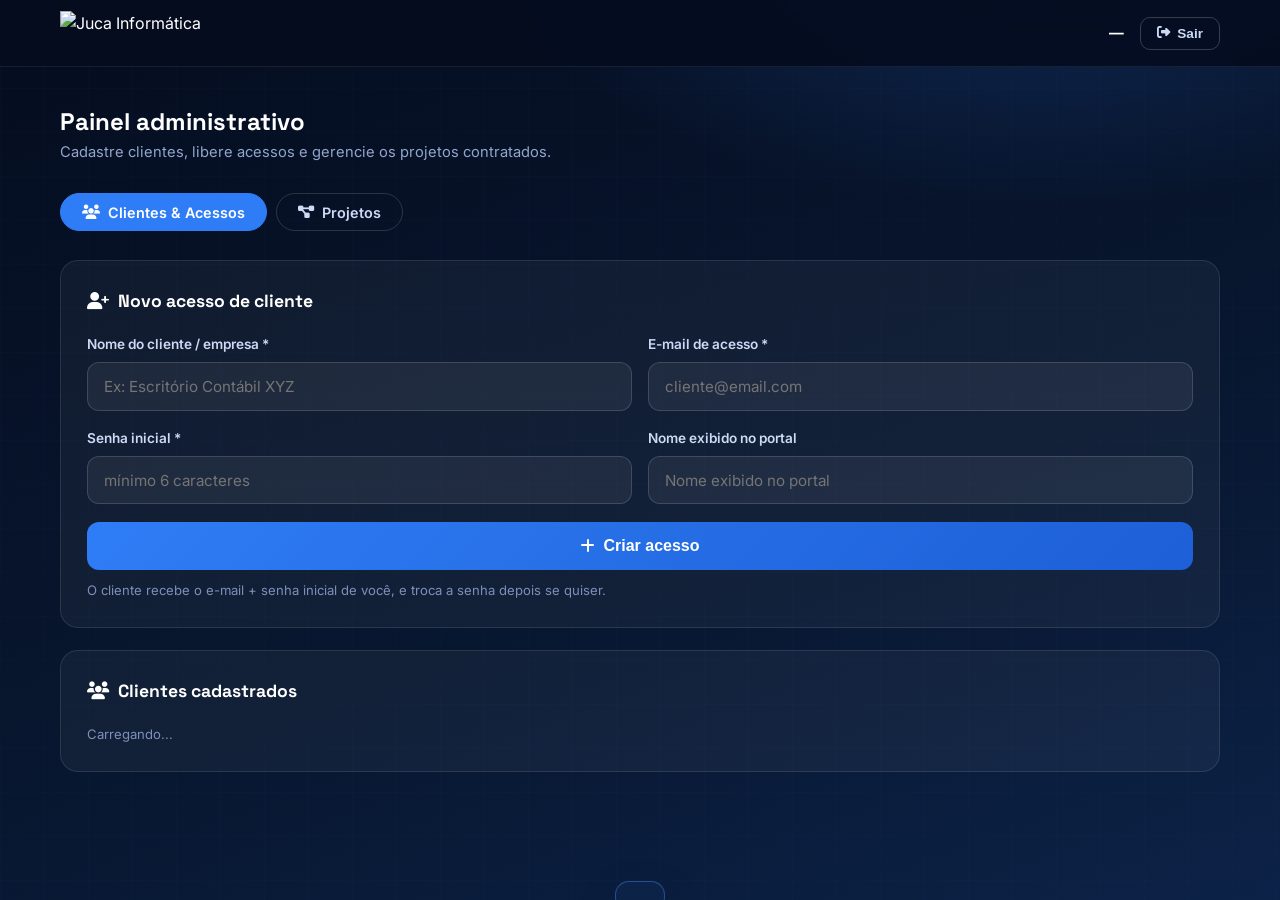
==== admin.html @ a5a1d2b2 "Painel admin: criar acessos de clientes e gerenciar projetos" ====
<!DOCTYPE html>
<html lang="pt-br">
<head>
    <meta charset="UTF-8">
    <meta name="viewport" content="width=device-width, initial-scale=1.0">
    <link rel="icon" href="https://klpbqpcwdhuegcmoqspj.supabase.co/storage/v1/object/public/site/img/logo.png" type="image/png">
    <title>Painel Admin — Juca Informática</title>
    <link rel="stylesheet" href="style.css">
    <link rel="stylesheet" href="https://cdnjs.cloudflare.com/ajax/libs/font-awesome/6.5.1/css/all.min.css">
    <link rel="preconnect" href="https://fonts.googleapis.com">
    <link rel="preconnect" href="https://fonts.gstatic.com" crossorigin>
    <link rel="stylesheet" href="https://fonts.googleapis.com/css2?family=Inter:wght@400;500;600;700;800&family=Space+Grotesk:wght@500;600;700&display=swap">
</head>
<body class="auth-body">
    <header class="appbar">
        <div class="appbar-inner">
            <a href="index.html"><img src="https://klpbqpcwdhuegcmoqspj.supabase.co/storage/v1/object/public/site/img/logo-header.png" alt="Juca Informática"></a>
            <div class="appbar-user">
                <div class="who"><strong id="whoName">—</strong><span id="whoEmail"></span></div>
                <button class="btn-exit" id="btnLogout"><i class="fas fa-right-from-bracket"></i> Sair</button>
            </div>
        </div>
    </header>

    <main class="panel">
        <div class="panel-title">
            <div>
                <h1>Painel administrativo</h1>
                <p>Cadastre clientes, libere acessos e gerencie os projetos contratados.</p>
            </div>
        </div>

        <div class="admin-tabs">
            <button class="admin-tab active" data-pane="paneClientes"><i class="fas fa-users"></i> Clientes & Acessos</button>
            <button class="admin-tab" data-pane="paneProjetos"><i class="fas fa-diagram-project"></i> Projetos</button>
        </div>

        <!-- ABA CLIENTES -->
        <div class="admin-pane active" id="paneClientes">
            <div class="panel-card">
                <h2><i class="fas fa-user-plus"></i> Novo acesso de cliente</h2>
                <form id="formCliente">
                    <div class="form-row">
                        <div class="auth-field">
                            <label for="cNome">Nome do cliente / empresa *</label>
                            <input type="text" id="cNome" placeholder="Ex: Escritório Contábil XYZ" required>
                        </div>
                        <div class="auth-field">
                            <label for="cEmail">E-mail de acesso *</label>
                            <input type="email" id="cEmail" placeholder="cliente@email.com" required>
                        </div>
                    </div>
                    <div class="form-row">
                        <div class="auth-field">
                            <label for="cSenha">Senha inicial *</label>
                            <input type="text" id="cSenha" placeholder="mínimo 6 caracteres" minlength="6" required>
                        </div>
                        <div class="auth-field">
                            <label for="cEmpresa">Nome exibido no portal</label>
                            <input type="text" id="cEmpresa" placeholder="Nome exibido no portal">
                        </div>
                    </div>
                    <button type="submit" class="auth-btn" id="btnCriar"><i class="fas fa-plus"></i> Criar acesso</button>
                    <p class="hint">O cliente recebe o e-mail + senha inicial de você, e troca a senha depois se quiser.</p>
                </form>
            </div>

            <div class="panel-card">
                <h2><i class="fas fa-users"></i> Clientes cadastrados</h2>
                <div id="listaClientes"><p class="hint">Carregando...</p></div>
            </div>
        </div>

        <!-- ABA PROJETOS -->
        <div class="admin-pane" id="paneProjetos">
            <div class="panel-card">
                <h2><i class="fas fa-diagram-project"></i> Projetos contratados</h2>
                <p class="hint" style="margin-bottom:1rem;">Selecione um cliente para ver e gerenciar os projetos dele.</p>
                <div id="listaProjetos"><p class="hint">Selecione um cliente na aba "Clientes & Acessos" primeiro.</p></div>
            </div>

            <div class="panel-card" id="novoProjCard" style="display:none;">
                <h2><i class="fas fa-plus"></i> Novo projeto para <span id="npCliente"></span></h2>
                <form id="formProjeto">
                    <div class="auth-field">
                        <label for="pTitulo">Título do projeto *</label>
                        <input type="text" id="pTitulo" placeholder="Ex: Cabeamento estruturado — sala comercial" required>
                    </div>
                    <div class="auth-field">
                        <label for="pDesc">Descrição</label>
                        <textarea id="pDesc" rows="2" placeholder="O que foi contratado"></textarea>
                    </div>
                    <div class="form-row">
                        <div class="auth-field">
                            <label for="pStatus">Status</label>
                            <select id="pStatus">
                                <option value="orcamento">Orçamento</option>
                                <option value="em_andamento" selected>Em andamento</option>
                                <option value="concluido">Concluído</option>
                                <option value="pausado">Pausado</option>
                            </select>
                        </div>
                        <div class="auth-field">
                            <label for="pProgresso">Progresso (%)</label>
                            <input type="number" id="pProgresso" min="0" max="100" value="0">
                        </div>
                    </div>
                    <div class="form-row">
                        <div class="auth-field">
                            <label for="pInicio">Data de início</label>
                            <input type="date" id="pInicio">
                        </div>
                        <div class="auth-field">
                            <label for="pFim">Previsão de término</label>
                            <input type="date" id="pFim">
                        </div>
                    </div>
                    <div class="auth-field">
                        <label for="pObs">Observações (visíveis ao cliente)</label>
                        <textarea id="pObs" rows="2" placeholder="Ex: Aguardando chegada de peças, previsão 5 dias"></textarea>
                    </div>
                    <button type="submit" class="auth-btn"><i class="fas fa-plus"></i> Criar projeto</button>
                </form>
            </div>
        </div>
    </main>

    <div class="toast" id="toast"></div>

    <script src="https://cdn.jsdelivr.net/npm/@supabase/supabase-js@2/dist/umd/supabase.js"></script>
    <script>
        const SUPABASE_URL = 'https://klpbqpcwdhuegcmoqspj.supabase.co';
        const SUPABASE_KEY = 'sb_publishable_bPZBZOZQs01sI9yR85lfkg_9wVK41xi';
        const sb = supabase.createClient(SUPABASE_URL, SUPABASE_KEY);

        const STATUS = {
            orcamento:    'Orçamento',
            em_andamento: 'Em andamento',
            concluido:    'Concluído',
            pausado:      'Pausado'
        };

        let clienteSel = null;

        function esc(s) {
            return String(s).replace(/[&<>"']/g, c => ({'&':'&amp;','<':'&lt;','>':'&gt;','"':'&quot;',"'":'&#39;'}[c]));
        }
        function fmtDate(iso) {
            if (!iso) return '—';
            return new Date(iso + (iso.length === 10 ? 'T12:00:00' : '')).toLocaleDateString('pt-BR');
        }
        function toast(text, err) {
            const t = document.getElementById('toast');
            t.textContent = text;
            t.className = 'toast show' + (err ? ' err' : '');
            setTimeout(() => t.classList.remove('show'), 3500);
        }

        // tabs
        document.querySelectorAll('.admin-tab').forEach(tab => {
            tab.addEventListener('click', () => {
                document.querySelectorAll('.admin-tab').forEach(t => t.classList.remove('active'));
                document.querySelectorAll('.admin-pane').forEach(p => p.classList.remove('active'));
                tab.classList.add('active');
                document.getElementById(tab.dataset.pane).classList.add('active');
            });
        });

        (async () => {
            const { data: { session } } = await sb.auth.getSession();
            if (!session) { window.location.href = 'login.html'; return; }
            const user = session.user;

            const { data: prof } = await sb.from('admin_profiles').select('role').eq('id', user.id).maybeSingle();
            if (prof?.role !== 'admin') { window.location.href = 'portal.html'; return; }

            document.getElementById('whoName').textContent = user.user_metadata?.full_name || 'Admin';
            document.getElementById('whoEmail').textContent = user.email;
            document.getElementById('btnLogout').addEventListener('click', async () => {
                await sb.auth.signOut();
                window.location.href = 'login.html';
            });

            await carregarClientes();
        })();

        async function carregarClientes() {
            const { data: users, error } = await sb.rpc('list_client_users');
            const box = document.getElementById('listaClientes');
            if (error) {
                box.innerHTML = `<p class="hint">Erro: ${esc(error.message)}</p>`;
                return;
            }
            if (!users || users.length === 0) {
                box.innerHTML = '<p class="hint">Nenhum cliente cadastrado ainda.</p>';
                return;
            }
            box.innerHTML = users.map(u => {
                const nome = esc(u.raw_user_meta_data?.full_name || u.email.split('@')[0]).replace(/'/g, "\\'");
                return `
                <div class="client-row">
                    <div class="cinfo">
                        <strong>${esc(u.raw_user_meta_data?.full_name || u.email.split('@')[0])}</strong>
                        <span>${esc(u.email)}</span>
                    </div>
                    <div class="cacoes">
                        <button class="btn-mini ${clienteSel === u.id ? 'sel' : ''}" onclick="selecionarCliente('${u.id}', '${nome}')">
                            <i class="fas fa-diagram-project"></i> Projetos
                        </button>
                    </div>
                </div>`;
            }).join('');
        }

        window.selecionarCliente = async (id, nome) => {
            clienteSel = id;
            document.getElementById('novoProjCard').style.display = 'block';
            document.getElementById('npCliente').textContent = nome;
            document.querySelector('.admin-tab[data-pane="paneProjetos"]').click();
            await carregarProjetos();
            document.querySelectorAll('.client-row .btn-mini').forEach(b => {
                b.classList.toggle('sel', b.getAttribute('onclick').includes(`'${id}'`));
            });
        };

        async function carregarProjetos() {
            if (!clienteSel) return;
            const { data: projetos, error } = await sb.from('client_projects')
                .select('*').eq('client_user_id', clienteSel).order('created_at', { ascending: false });
            const box = document.getElementById('listaProjetos');
            if (error) { box.innerHTML = `<p class="hint">Erro: ${esc(error.message)}</p>`; return; }
            if (!projetos || projetos.length === 0) {
                box.innerHTML = '<p class="hint">Este cliente ainda não tem projetos.</p>';
                return;
            }
            box.innerHTML = projetos.map(p => `
                <div class="proj-admin-row">
                    <div class="pinfo">
                        <strong>${esc(p.titulo)}</strong>
                        <span>${STATUS[p.status] || p.status} · ${p.progresso || 0}% · início ${fmtDate(p.data_inicio)}</span>
                    </div>
                    <div class="pacoes">
                        <select onchange="mudarStatus('${p.id}', this.value)">
                            ${Object.entries(STATUS).map(([v, l]) => `<option value="${v}" ${p.status === v ? 'selected' : ''}>${l}</option>`).join('')}
                        </select>
                        <input type="range" class="prog" min="0" max="100" value="${p.progresso || 0}" onchange="mudarProgresso('${p.id}', this.value)" title="Progresso">
                        <button class="btn-mini" onclick="excluirProjeto('${p.id}')" title="Excluir"><i class="fas fa-trash"></i></button>
                    </div>
                </div>`).join('');
        }

        document.getElementById('formCliente').addEventListener('submit', async (e) => {
            e.preventDefault();
            const btn = document.getElementById('btnCriar');
            btn.disabled = true;
            const nome = document.getElementById('cNome').value.trim();
            const email = document.getElementById('cEmail').value.trim().toLowerCase();
            const senha = document.getElementById('cSenha').value;
            const empresa = document.getElementById('cEmpresa').value.trim() || nome;

            // cria o acesso via função segura no banco (só admins podem)
            const { data, error } = await sb.rpc('create_client_user', {
                p_email: email, p_password: senha, p_name: empresa
            });
            btn.disabled = false;
            if (error) {
                toast('Erro ao criar acesso: ' + error.message, true);
                return;
            }
            toast('Acesso criado! Passe ao cliente o e-mail e a senha inicial.');
            e.target.reset();
            await carregarClientes();
        });

        document.getElementById('formProjeto').addEventListener('submit', async (e) => {
            e.preventDefault();
            if (!clienteSel) { toast('Selecione um cliente primeiro.', true); return; }
            const payload = {
                client_user_id: clienteSel,
                titulo: document.getElementById('pTitulo').value.trim(),
                descricao: document.getElementById('pDesc').value.trim() || null,
                status: document.getElementById('pStatus').value,
                progresso: parseInt(document.getElementById('pProgresso').value) || 0,
                data_inicio: document.getElementById('pInicio').value || null,
                data_fim: document.getElementById('pFim').value || null,
                observacoes: document.getElementById('pObs').value.trim() || null
            };
            const { error } = await sb.from('client_projects').insert(payload);
            if (error) { toast('Erro: ' + error.message, true); return; }
            toast('Projeto criado!');
            e.target.reset();
            document.getElementById('pStatus').value = 'em_andamento';
            await carregarProjetos();
        });

        window.mudarStatus = async (id, status) => {
            const { error } = await sb.from('client_projects').update({ status }).eq('id', id);
            toast(error ? 'Erro: ' + error.message : 'Status atualizado!', !!error);
            if (!error) await carregarProjetos();
        };
        window.mudarProgresso = async (id, progresso) => {
            const p = parseInt(progresso);
            const patch = { progresso: p };
            if (p === 100) patch.status = 'concluido';
            const { error } = await sb.from('client_projects').update(patch).eq('id', id);
            toast(error ? 'Erro: ' + error.message : 'Progresso atualizado!', !!error);
            if (!error) await carregarProjetos();
        };
        window.excluirProjeto = async (id) => {
            if (!confirm('Excluir este projeto?')) return;
            const { error } = await sb.from('client_projects').delete().eq('id', id);
            toast(error ? 'Erro: ' + error.message : 'Projeto excluído.', !!error);
            if (!error) await carregarProjetos();
        };
    </script>
</body>
</html>
---- style.css ----
/* ============================================================
   JUCA INFORMÁTICA — Solução e Tecnologia
   ============================================================ */
:root {
    --navy-950: #050d1f;
    --navy-900: #081730;
    --navy-800: #0c2247;
    --navy-700: #123063;
    --blue-600: #1d5fd6;
    --blue-500: #2f7df6;
    --blue-400: #4d94ff;
    --cyan-400: #38bdf8;
    --text: #16233b;
    --muted: #5b6b8c;
    --line: #e3e9f5;
    --bg-soft: #f4f7fd;
    --white: #ffffff;
    --radius: 16px;
    --shadow: 0 10px 30px rgba(8, 23, 48, .08);
    --shadow-lg: 0 20px 50px rgba(8, 23, 48, .16);
}

* { margin: 0; padding: 0; box-sizing: border-box; }

html { scroll-behavior: smooth; }

body {
    font-family: 'Inter', system-ui, -apple-system, sans-serif;
    color: var(--text);
    background: var(--white);
    line-height: 1.6;
    -webkit-font-smoothing: antialiased;
}

h1, h2, h3, .brand, .hero-badge, .section-tag {
    font-family: 'Space Grotesk', 'Inter', sans-serif;
}

img { max-width: 100%; display: block; }
a { color: inherit; text-decoration: none; }
ul { list-style: none; }

.container { width: min(1160px, 92%); margin: 0 auto; }

/* ---------- Botões ---------- */
.btn {
    display: inline-flex; align-items: center; gap: .5rem;
    padding: .8rem 1.5rem; border-radius: 999px;
    font-weight: 600; font-size: .95rem; border: 2px solid transparent;
    cursor: pointer; transition: all .25s ease;
}
.btn-primary {
    background: linear-gradient(135deg, var(--blue-500), var(--blue-600));
    color: #fff; box-shadow: 0 8px 24px rgba(47, 125, 246, .35);
}
.btn-primary:hover { transform: translateY(-2px); box-shadow: 0 12px 30px rgba(47, 125, 246, .45); }
.btn-outline { border-color: var(--blue-500); color: var(--blue-600); background: transparent; }
.btn-outline:hover { background: var(--blue-500); color: #fff; }
.btn-ghost { color: #dbe7ff; border-color: rgba(255,255,255,.35); }
.btn-ghost:hover { background: rgba(255,255,255,.12); }
.btn-small { padding: .5rem 1.1rem; font-size: .85rem; }

/* ---------- Header ---------- */
.site-header {
    position: sticky; top: 0; z-index: 100;
    background: rgba(5, 13, 31, .92);
    backdrop-filter: blur(12px);
    border-bottom: 1px solid rgba(255,255,255,.08);
}
.site-header.scrolled { box-shadow: 0 10px 30px rgba(0,0,0,.35); }
.header-inner {
    display: flex; align-items: center; justify-content: space-between;
    padding: .65rem 0; gap: 1rem;
}
.brand-logo { height: 52px; width: auto; }
.nav-links { display: flex; align-items: center; gap: 1.6rem; }
.nav-links a:not(.btn) {
    color: #cdd9f5; font-weight: 500; font-size: .95rem;
    position: relative; padding: .3rem 0; transition: color .2s;
}
.nav-links a:not(.btn):hover { color: #fff; }
.nav-links a:not(.btn)::after {
    content: ''; position: absolute; left: 0; bottom: -2px;
    width: 0; height: 2px; background: var(--cyan-400); transition: width .25s;
}
.nav-links a:not(.btn):hover::after { width: 100%; }
.nav-login { color: #fff !important; }
.menu-toggle { display: none; background: none; border: 0; cursor: pointer; padding: .4rem; }
.menu-toggle span {
    display: block; width: 24px; height: 2.5px; background: #fff;
    margin: 5px 0; border-radius: 2px; transition: all .3s;
}

/* ---------- Hero ---------- */
.hero {
    position: relative; overflow: hidden;
    background:
        radial-gradient(1000px 500px at 85% -10%, rgba(47,125,246,.28), transparent 60%),
        radial-gradient(800px 400px at -10% 110%, rgba(56,189,248,.14), transparent 60%),
        linear-gradient(160deg, var(--navy-950) 0%, var(--navy-900) 55%, var(--navy-800) 100%);
    color: #fff;
    padding: 5.5rem 0 6rem;
}
.hero::before {
    content: ''; position: absolute; inset: 0; opacity: .5; pointer-events: none;
    background-image:
        linear-gradient(rgba(77,148,255,.07) 1px, transparent 1px),
        linear-gradient(90deg, rgba(77,148,255,.07) 1px, transparent 1px);
    background-size: 44px 44px;
    mask-image: radial-gradient(ellipse 90% 80% at 50% 40%, black 30%, transparent 75%);
}
.hero-inner {
    position: relative; display: grid; grid-template-columns: 1.15fr .85fr;
    align-items: center; gap: 3rem;
}
.hero-badge {
    display: inline-block; padding: .4rem 1rem; border-radius: 999px;
    background: rgba(56,189,248,.12); border: 1px solid rgba(56,189,248,.35);
    color: var(--cyan-400); font-size: .8rem; font-weight: 600;
    letter-spacing: .12em; text-transform: uppercase; margin-bottom: 1.2rem;
}
.hero h1 {
    font-size: clamp(2rem, 4.2vw, 3.3rem); line-height: 1.15;
    font-weight: 700; margin-bottom: 1.1rem;
}
.hero .accent {
    background: linear-gradient(90deg, var(--cyan-400), var(--blue-400));
    -webkit-background-clip: text; background-clip: text; color: transparent;
}
.hero-sub { color: #b9c7e8; font-size: 1.08rem; max-width: 540px; margin-bottom: 2rem; }
.hero-actions { display: flex; gap: 1rem; flex-wrap: wrap; margin-bottom: 2.6rem; }
.hero-stats { display: flex; gap: 2.4rem; flex-wrap: wrap; }
.stat strong {
    display: block; font-size: 1.7rem; font-weight: 700;
    font-family: 'Space Grotesk', sans-serif; color: var(--cyan-400);
}
.stat span { color: #93a5cc; font-size: .88rem; }
.hero-visual { display: flex; justify-content: center; }
.hero-logo {
    width: 100%; max-width: 460px; border-radius: 20px;
    box-shadow: var(--shadow-lg), 0 0 0 1px rgba(77,148,255,.25);
}

/* ---------- Seções ---------- */
.section { padding: 5rem 0; }
.section-alt { background: var(--bg-soft); }
.section-head { text-align: center; max-width: 640px; margin: 0 auto 3rem; }
.section-tag {
    display: inline-block; color: var(--blue-600); font-weight: 700;
    font-size: .8rem; letter-spacing: .14em; text-transform: uppercase;
    margin-bottom: .6rem;
}
.section-head h2 { font-size: clamp(1.6rem, 3vw, 2.2rem); color: var(--navy-900); margin-bottom: .5rem; }
.section-head p { color: var(--muted); }

/* ---------- Serviços ---------- */
.servicos-grid {
    display: grid; grid-template-columns: repeat(4, 1fr); gap: 1.3rem;
}
.servico-card {
    background: var(--white); border: 1px solid var(--line);
    border-radius: var(--radius); padding: 1.6rem 1.3rem;
    cursor: pointer; transition: all .25s ease;
}
.servico-card:hover {
    transform: translateY(-6px); box-shadow: var(--shadow-lg);
    border-color: rgba(47,125,246,.4);
}
.servico-icon {
    width: 52px; height: 52px; border-radius: 14px;
    display: flex; align-items: center; justify-content: center;
    background: linear-gradient(135deg, rgba(47,125,246,.12), rgba(56,189,248,.12));
    color: var(--blue-600); font-size: 1.35rem; margin-bottom: 1rem;
}
.servico-card h3 { font-size: 1.02rem; color: var(--navy-900); margin-bottom: .4rem; }
.servico-card p { font-size: .88rem; color: var(--muted); margin-bottom: .9rem; }
.servico-link {
    font-size: .85rem; font-weight: 600; color: var(--blue-600);
    display: inline-flex; align-items: center; gap: .4rem;
}
.servico-card:hover .servico-link i { transform: translateX(4px); }
.servico-link i { transition: transform .25s; }

/* ---------- Trabalhos ---------- */
.trabalhos-grid { display: grid; grid-template-columns: repeat(2, 1fr); gap: 1.5rem; }
.trabalho-card {
    background: var(--white); border: 1px solid var(--line);
    border-radius: var(--radius); overflow: hidden; transition: all .25s;
}
.trabalho-card:hover { transform: translateY(-5px); box-shadow: var(--shadow-lg); }
.trabalho-thumb {
    height: 150px; display: flex; align-items: center; justify-content: center;
    font-size: 2.6rem; color: rgba(255,255,255,.9);
}
.thumb-1 { background: linear-gradient(135deg, var(--navy-800), var(--blue-600)); }
.thumb-2 { background: linear-gradient(135deg, var(--blue-600), var(--cyan-400)); }
.thumb-3 { background: linear-gradient(135deg, var(--navy-900), var(--blue-500)); }
.thumb-4 { background: linear-gradient(135deg, var(--navy-700), var(--cyan-400)); }
.trabalho-body { padding: 1.4rem 1.5rem 1.6rem; }
.trabalho-tags { display: flex; gap: .5rem; margin-bottom: .7rem; flex-wrap: wrap; }
.trabalho-tags span {
    font-size: .72rem; font-weight: 600; text-transform: uppercase;
    letter-spacing: .06em; color: var(--blue-600);
    background: rgba(47,125,246,.1); padding: .25rem .7rem; border-radius: 999px;
}
.trabalho-body h3 { font-size: 1.08rem; color: var(--navy-900); margin-bottom: .4rem; }
.trabalho-body p { font-size: .9rem; color: var(--muted); }

/* ---------- Contato ---------- */
.contact-container { display: grid; grid-template-columns: 1fr 1fr; gap: 2.5rem; }
.contact-left h3, .contact-right h3 { color: var(--navy-900); font-size: 1.25rem; margin-bottom: .4rem; }
.contact-left > p { color: var(--muted); margin-bottom: 1.4rem; font-size: .95rem; }
.contact-form { display: flex; flex-direction: column; gap: .9rem; }
.contact-form input, .contact-form textarea {
    padding: .9rem 1.1rem; border: 1.5px solid var(--line);
    border-radius: 12px; font-family: inherit; font-size: .95rem;
    transition: border .2s, box-shadow .2s; background: var(--white);
}
.contact-form input:focus, .contact-form textarea:focus {
    outline: none; border-color: var(--blue-500);
    box-shadow: 0 0 0 4px rgba(47,125,246,.12);
}
.contact-form button { justify-content: center; border: 0; }
#formMessage { color: #16a34a; font-size: .9rem; font-weight: 500; }
.contact-info { margin: 1.2rem 0 1.6rem; display: flex; flex-direction: column; gap: .8rem; }
.contact-info p { display: flex; align-items: center; gap: .7rem; color: var(--text); font-size: .95rem; }
.contact-info i { color: var(--blue-600); width: 20px; text-align: center; }
.contact-info a:hover { color: var(--blue-600); }
.map-container { border-radius: var(--radius); overflow: hidden; box-shadow: var(--shadow); }

/* ---------- Footer ---------- */
footer { background: var(--navy-950); color: #b9c7e8; }
.footer-grid {
    display: grid; grid-template-columns: 1.4fr 1fr 1.2fr;
    gap: 2.5rem; padding: 3.5rem 0 2.5rem;
}
.footer-logo { height: 60px; width: auto; margin-bottom: 1rem; }
.footer-col p { font-size: .92rem; max-width: 300px; }
.footer-col h3 { color: #fff; font-size: 1rem; margin-bottom: 1rem; }
.footer-col ul { display: flex; flex-direction: column; gap: .55rem; }
.footer-col ul a { font-size: .92rem; transition: color .2s; }
.footer-col ul a:hover { color: var(--cyan-400); }
.social-icons { display: flex; gap: .8rem; margin-top: 1.1rem; }
.social-icons a {
    width: 40px; height: 40px; border-radius: 12px;
    background: rgba(255,255,255,.07); display: flex;
    align-items: center; justify-content: center; font-size: 1.1rem;
    transition: all .25s;
}
.social-icons a:hover { background: var(--blue-500); color: #fff; transform: translateY(-3px); }
.footer-bottom {
    border-top: 1px solid rgba(255,255,255,.08);
    padding: 1.3rem 0; text-align: center; font-size: .85rem; color: #7e90b8;
}

/* ---------- Modais ---------- */
.modal {
    display: none; position: fixed; inset: 0; z-index: 200;
    background: rgba(5, 13, 31, .7); backdrop-filter: blur(4px);
    align-items: center; justify-content: center; padding: 1rem;
}
.modal.open { display: flex; }
.modal-content {
    background: var(--white); border-radius: 20px; padding: 2.2rem;
    max-width: 560px; width: 100%; position: relative;
    animation: modalIn .25s ease; max-height: 88vh; overflow-y: auto;
    box-shadow: var(--shadow-lg);
}
@keyframes modalIn { from { opacity: 0; transform: translateY(18px) scale(.97); } to { opacity: 1; } }
.modal-content h2 { color: var(--navy-900); font-size: 1.35rem; margin-bottom: 1rem; padding-right: 2rem; }
.modal-content p { color: var(--muted); font-size: .95rem; margin-bottom: .8rem; }
.fechar {
    position: absolute; top: 1rem; right: 1.2rem; font-size: 1.7rem;
    color: var(--muted); cursor: pointer; line-height: 1; transition: color .2s;
}
.fechar:hover { color: var(--navy-900); }
.whatsapp-link {
    display: inline-flex; align-items: center; gap: .6rem;
    background: #25d366; color: #fff; font-weight: 600;
    padding: .8rem 1.4rem; border-radius: 12px; margin-top: .6rem;
    transition: all .25s;
}
.whatsapp-link:hover { background: #1fb855; transform: translateY(-2px); }

/* ---------- WhatsApp flutuante ---------- */
.whatsapp-float {
    position: fixed; bottom: 1.6rem; right: 1.6rem; z-index: 150;
    width: 60px; height: 60px; border-radius: 50%;
    background: #25d366; color: #fff; display: flex;
    align-items: center; justify-content: center; font-size: 1.8rem;
    box-shadow: 0 10px 30px rgba(37, 211, 102, .45);
    transition: all .25s;
}
.whatsapp-float:hover { transform: scale(1.1); }

/* ============================================================
   ÁREA AUTENTICADA (login / portal / admin)
   ============================================================ */
.auth-body {
    min-height: 100vh;
    background:
        radial-gradient(900px 500px at 80% -10%, rgba(47,125,246,.25), transparent 60%),
        linear-gradient(160deg, var(--navy-950), var(--navy-900) 60%, var(--navy-800));
    color: #fff;
}
.auth-body::before {
    content: ''; position: fixed; inset: 0; opacity: .4; pointer-events: none;
    background-image:
        linear-gradient(rgba(77,148,255,.06) 1px, transparent 1px),
        linear-gradient(90deg, rgba(77,148,255,.06) 1px, transparent 1px);
    background-size: 44px 44px;
}
.auth-wrap {
    position: relative; min-height: 100vh;
    display: flex; flex-direction: column; align-items: center; justify-content: center;
    padding: 2rem 1rem;
}
.auth-card {
    width: 100%; max-width: 420px;
    background: rgba(255,255,255,.04); border: 1px solid rgba(255,255,255,.1);
    border-radius: 22px; padding: 2.4rem 2.2rem;
    backdrop-filter: blur(14px); box-shadow: var(--shadow-lg);
}
.auth-logo { height: 58px; margin: 0 auto 1.4rem; }
.auth-card h1 { font-size: 1.4rem; text-align: center; margin-bottom: .4rem; }
.auth-card .auth-sub { text-align: center; color: #93a5cc; font-size: .92rem; margin-bottom: 1.8rem; }
.auth-field { margin-bottom: 1.1rem; }
.auth-field label { display: block; font-size: .85rem; font-weight: 600; color: #cdd9f5; margin-bottom: .4rem; }
.auth-field input, .auth-field select, .auth-field textarea {
    width: 100%; padding: .85rem 1rem; border-radius: 12px;
    border: 1.5px solid rgba(255,255,255,.15);
    background: rgba(255,255,255,.06); color: #fff;
    font-family: inherit; font-size: .95rem; transition: border .2s;
}
.auth-field input:focus, .auth-field select:focus, .auth-field textarea:focus {
    outline: none; border-color: var(--blue-400);
    box-shadow: 0 0 0 4px rgba(47,125,246,.15);
}
.auth-field select option { color: var(--text); background: #fff; }
.auth-btn {
    width: 100%; padding: .95rem; border: 0; border-radius: 12px;
    background: linear-gradient(135deg, var(--blue-500), var(--blue-600));
    color: #fff; font-weight: 700; font-size: 1rem; cursor: pointer;
    transition: all .25s; display: inline-flex; align-items: center; justify-content: center; gap: .5rem;
}
.auth-btn:hover { transform: translateY(-2px); box-shadow: 0 10px 26px rgba(47,125,246,.4); }
.auth-btn:disabled { opacity: .6; cursor: wait; transform: none; }
.auth-msg { margin-top: 1rem; font-size: .88rem; text-align: center; min-height: 1.2em; }
.auth-msg.err { color: #fca5a5; }
.auth-msg.ok { color: #86efac; }
.auth-back { margin-top: 1.4rem; color: #93a5cc; font-size: .88rem; }
.auth-back:hover { color: #fff; }

/* ---------- App bar ---------- */
.appbar {
    position: sticky; top: 0; z-index: 100;
    background: rgba(5,13,31,.92); backdrop-filter: blur(12px);
    border-bottom: 1px solid rgba(255,255,255,.08);
}
.appbar-inner {
    width: min(1160px, 94%); margin: 0 auto;
    display: flex; align-items: center; justify-content: space-between;
    padding: .7rem 0; gap: 1rem;
}
.appbar img { height: 44px; }
.appbar-user { display: flex; align-items: center; gap: 1rem; }
.appbar-user .who { text-align: right; line-height: 1.25; }
.appbar-user .who strong { display: block; font-size: .92rem; color: #fff; }
.appbar-user .who span { font-size: .78rem; color: #93a5cc; }
.btn-exit {
    padding: .5rem 1rem; border-radius: 10px; font-size: .85rem; font-weight: 600;
    border: 1px solid rgba(255,255,255,.2); color: #cdd9f5; background: transparent;
    cursor: pointer; transition: all .2s; display: inline-flex; align-items: center; gap: .4rem;
}
.btn-exit:hover { background: rgba(220,38,38,.2); border-color: #dc2626; color: #fecaca; }

/* ---------- Painel ---------- */
.panel { width: min(1160px, 94%); margin: 0 auto; padding: 2.2rem 0 4rem; position: relative; }
.panel-title { display: flex; align-items: center; justify-content: space-between; flex-wrap: wrap; gap: 1rem; margin-bottom: 1.8rem; }
.panel-title h1 { font-size: 1.5rem; }
.panel-title p { color: #93a5cc; font-size: .92rem; }
.cards-grid { display: grid; grid-template-columns: repeat(auto-fill, minmax(300px, 1fr)); gap: 1.3rem; }
.proj-card {
    background: rgba(255,255,255,.045); border: 1px solid rgba(255,255,255,.1);
    border-radius: 18px; padding: 1.5rem 1.5rem 1.3rem;
    transition: all .25s; display: flex; flex-direction: column; gap: .7rem;
}
.proj-card:hover { border-color: rgba(77,148,255,.45); transform: translateY(-4px); }
.proj-top { display: flex; align-items: flex-start; justify-content: space-between; gap: .8rem; }
.proj-card h3 { font-size: 1.05rem; line-height: 1.35; }
.badge {
    font-size: .72rem; font-weight: 700; text-transform: uppercase;
    letter-spacing: .05em; padding: .3rem .7rem; border-radius: 999px; white-space: nowrap;
}
.badge.orcamento { background: rgba(217,119,6,.18); color: #fbbf24; }
.badge.em_andamento { background: rgba(47,125,246,.2); color: #7fb0ff; }
.badge.concluido { background: rgba(22,163,74,.18); color: #4ade80; }
.badge.pausado { background: rgba(148,163,184,.18); color: #cbd5e1; }
.proj-card .desc { color: #b9c7e8; font-size: .9rem; }
.progress-wrap { margin-top: .2rem; }
.progress-label { display: flex; justify-content: space-between; font-size: .78rem; color: #93a5cc; margin-bottom: .35rem; }
.progress { height: 8px; border-radius: 999px; background: rgba(255,255,255,.09); overflow: hidden; }
.progress > div { height: 100%; border-radius: 999px; background: linear-gradient(90deg, var(--blue-500), var(--cyan-400)); transition: width .6s ease; }
.proj-meta { display: flex; justify-content: space-between; font-size: .78rem; color: #7e90b8; margin-top: .3rem; }
.proj-notes { font-size: .84rem; color: #93a5cc; border-left: 3px solid rgba(77,148,255,.4); padding-left: .7rem; }
.empty {
    grid-column: 1/-1; text-align: center; padding: 3.5rem 1rem;
    color: #93a5cc; background: rgba(255,255,255,.03);
    border: 1px dashed rgba(255,255,255,.15); border-radius: 18px;
}
.empty i { font-size: 2.2rem; display: block; margin-bottom: .8rem; color: var(--blue-400); }

/* ---------- Admin ---------- */
.admin-tabs { display: flex; gap: .6rem; margin-bottom: 1.8rem; flex-wrap: wrap; }
.admin-tab {
    padding: .6rem 1.3rem; border-radius: 999px; cursor: pointer;
    border: 1px solid rgba(255,255,255,.15); background: transparent;
    color: #cdd9f5; font-weight: 600; font-size: .9rem; transition: all .2s;
    display: inline-flex; align-items: center; gap: .5rem; font-family: inherit;
}
.admin-tab.active { background: var(--blue-500); border-color: var(--blue-500); color: #fff; }
.admin-pane { display: none; }
.admin-pane.active { display: block; }
.panel-card {
    background: rgba(255,255,255,.045); border: 1px solid rgba(255,255,255,.1);
    border-radius: 18px; padding: 1.6rem; margin-bottom: 1.4rem;
}
.panel-card h2 { font-size: 1.1rem; margin-bottom: 1.2rem; display: flex; align-items: center; gap: .6rem; }
.form-row { display: grid; grid-template-columns: 1fr 1fr; gap: 1rem; }
.client-row {
    display: flex; align-items: center; justify-content: space-between; gap: 1rem;
    padding: .9rem 1rem; border-radius: 14px; background: rgba(255,255,255,.04);
    border: 1px solid rgba(255,255,255,.08); margin-bottom: .7rem; flex-wrap: wrap;
}
.client-row .cinfo strong { display: block; color: #fff; font-size: .95rem; }
.client-row .cinfo span { font-size: .8rem; color: #93a5cc; }
.client-row .cacoes { display: flex; gap: .5rem; align-items: center; }
.btn-mini {
    padding: .45rem .9rem; border-radius: 10px; font-size: .8rem; font-weight: 600;
    border: 1px solid rgba(255,255,255,.18); background: transparent; color: #cdd9f5;
    cursor: pointer; transition: all .2s; display: inline-flex; align-items: center; gap: .4rem;
    font-family: inherit;
}
.btn-mini:hover { border-color: var(--blue-400); color: #fff; }
.btn-mini.sel { background: var(--blue-500); border-color: var(--blue-500); color: #fff; }
.proj-admin-row {
    display: flex; align-items: center; justify-content: space-between; gap: 1rem;
    padding: .9rem 1rem; border-radius: 14px; background: rgba(255,255,255,.04);
    border: 1px solid rgba(255,255,255,.08); margin-bottom: .7rem; flex-wrap: wrap;
}
.proj-admin-row .pinfo { flex: 1; min-width: 200px; }
.proj-admin-row .pinfo strong { color: #fff; font-size: .95rem; display: block; }
.proj-admin-row .pinfo span { font-size: .8rem; color: #93a5cc; }
.proj-admin-row .pacoes { display: flex; gap: .5rem; align-items: center; flex-wrap: wrap; }
.proj-admin-row select {
    padding: .4rem .6rem; border-radius: 9px; font-size: .8rem;
    background: rgba(255,255,255,.08); color: #fff; border: 1px solid rgba(255,255,255,.15);
    font-family: inherit;
}
.proj-admin-row select option { color: var(--text); }
input[type=range].prog { width: 130px; accent-color: var(--blue-500); }
.hint { font-size: .82rem; color: #7e90b8; margin-top: .6rem; }
.toast {
    position: fixed; bottom: 1.6rem; left: 50%; transform: translateX(-50%) translateY(120%);
    background: var(--navy-800); color: #fff; border: 1px solid rgba(77,148,255,.4);
    padding: .9rem 1.5rem; border-radius: 14px; font-size: .9rem; z-index: 300;
    transition: transform .35s ease; box-shadow: var(--shadow-lg); max-width: 90%;
}
.toast.show { transform: translateX(-50%) translateY(0); }
.toast.err { border-color: #dc2626; }

/* ---------- Responsivo ---------- */
@media (max-width: 960px) {
    .servicos-grid { grid-template-columns: repeat(2, 1fr); }
    .hero-inner { grid-template-columns: 1fr; text-align: center; }
    .hero-sub { margin-left: auto; margin-right: auto; }
    .hero-actions, .hero-stats { justify-content: center; }
    .hero-visual { order: -1; }
    .hero-logo { max-width: 340px; }
    .contact-container { grid-template-columns: 1fr; }
    .trabalhos-grid { grid-template-columns: 1fr; }
    .footer-grid { grid-template-columns: 1fr; gap: 2rem; }
}
@media (max-width: 760px) {
    .menu-toggle { display: block; }
    .main-nav {
        position: fixed; top: 0; right: -290px; width: 280px; height: 100vh;
        background: var(--navy-950); padding: 5.5rem 1.8rem 2rem;
        transition: right .3s ease; z-index: 99; box-shadow: -20px 0 50px rgba(0,0,0,.4);
    }
    .main-nav.open { right: 0; }
    .nav-links { flex-direction: column; align-items: flex-start; gap: 1.4rem; }
    .servicos-grid { grid-template-columns: 1fr; }
    .form-row { grid-template-columns: 1fr; }
    .brand-logo { height: 44px; }
    .appbar-user .who { display: none; }
}
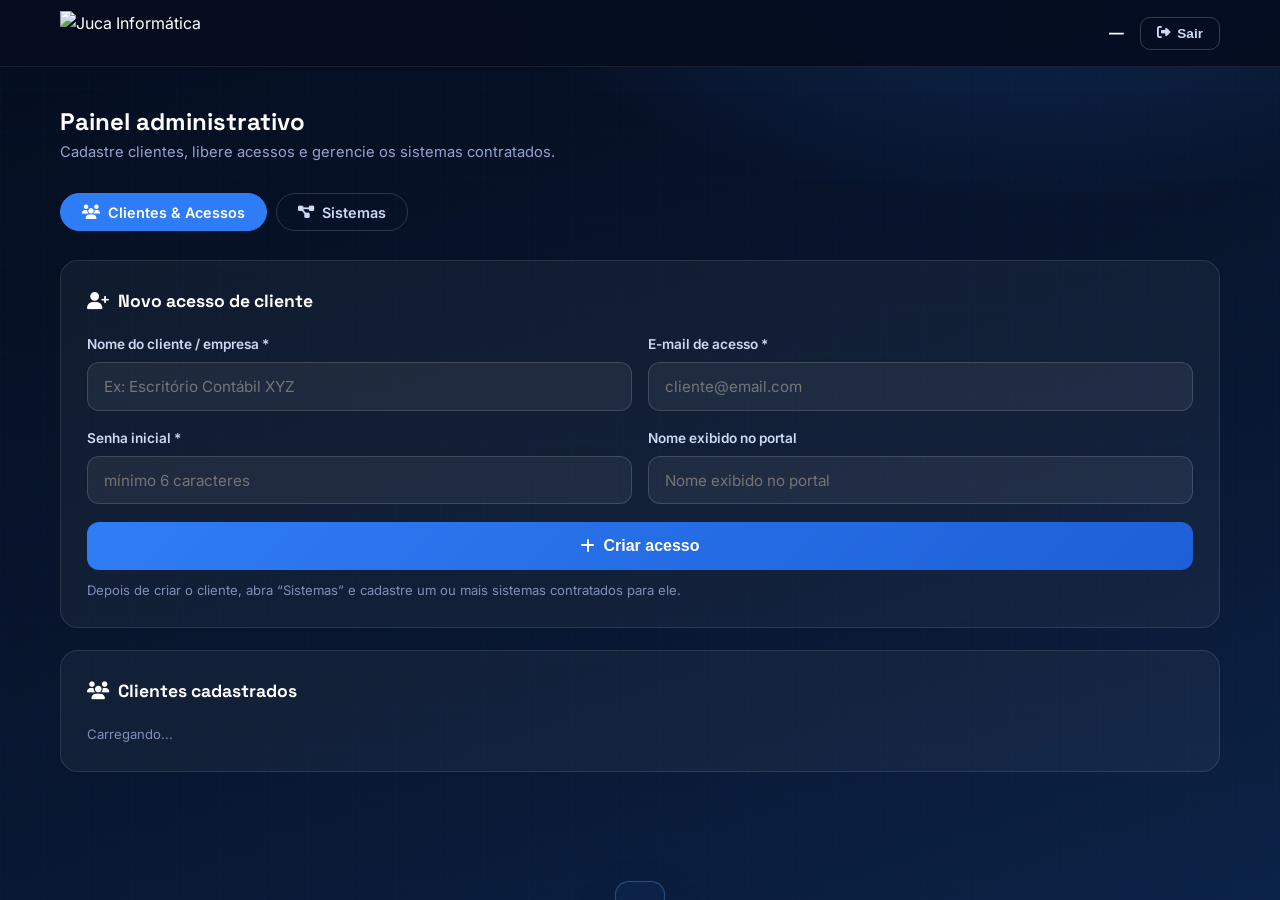
==== commit 035047b9: "Liberar sistemas Skip por cliente no painel admin" ====
--- a/admin.html
+++ b/admin.html
@@ -12,306 +12,17 @@
     <link rel="stylesheet" href="https://fonts.googleapis.com/css2?family=Inter:wght@400;500;600;700;800&family=Space+Grotesk:wght@500;600;700&display=swap">
 </head>
 <body class="auth-body">
-    <header class="appbar">
-        <div class="appbar-inner">
-            <a href="index.html"><img src="https://klpbqpcwdhuegcmoqspj.supabase.co/storage/v1/object/public/site/img/logo-header.png" alt="Juca Informática"></a>
-            <div class="appbar-user">
-                <div class="who"><strong id="whoName">—</strong><span id="whoEmail"></span></div>
-                <button class="btn-exit" id="btnLogout"><i class="fas fa-right-from-bracket"></i> Sair</button>
-            </div>
-        </div>
-    </header>
-
-    <main class="panel">
-        <div class="panel-title">
-            <div>
-                <h1>Painel administrativo</h1>
-                <p>Cadastre clientes, libere acessos e gerencie os projetos contratados.</p>
-            </div>
-        </div>
-
-        <div class="admin-tabs">
-            <button class="admin-tab active" data-pane="paneClientes"><i class="fas fa-users"></i> Clientes & Acessos</button>
-            <button class="admin-tab" data-pane="paneProjetos"><i class="fas fa-diagram-project"></i> Projetos</button>
-        </div>
-
-        <!-- ABA CLIENTES -->
-        <div class="admin-pane active" id="paneClientes">
-            <div class="panel-card">
-                <h2><i class="fas fa-user-plus"></i> Novo acesso de cliente</h2>
-                <form id="formCliente">
-                    <div class="form-row">
-                        <div class="auth-field">
-                            <label for="cNome">Nome do cliente / empresa *</label>
-                            <input type="text" id="cNome" placeholder="Ex: Escritório Contábil XYZ" required>
-                        </div>
-                        <div class="auth-field">
-                            <label for="cEmail">E-mail de acesso *</label>
-                            <input type="email" id="cEmail" placeholder="cliente@email.com" required>
-                        </div>
-                    </div>
-                    <div class="form-row">
-                        <div class="auth-field">
-                            <label for="cSenha">Senha inicial *</label>
-                            <input type="text" id="cSenha" placeholder="mínimo 6 caracteres" minlength="6" required>
-                        </div>
-                        <div class="auth-field">
-                            <label for="cEmpresa">Nome exibido no portal</label>
-                            <input type="text" id="cEmpresa" placeholder="Nome exibido no portal">
-                        </div>
-                    </div>
-                    <button type="submit" class="auth-btn" id="btnCriar"><i class="fas fa-plus"></i> Criar acesso</button>
-                    <p class="hint">O cliente recebe o e-mail + senha inicial de você, e troca a senha depois se quiser.</p>
-                </form>
-            </div>
-
-            <div class="panel-card">
-                <h2><i class="fas fa-users"></i> Clientes cadastrados</h2>
-                <div id="listaClientes"><p class="hint">Carregando...</p></div>
-            </div>
-        </div>
-
-        <!-- ABA PROJETOS -->
-        <div class="admin-pane" id="paneProjetos">
-            <div class="panel-card">
-                <h2><i class="fas fa-diagram-project"></i> Projetos contratados</h2>
-                <p class="hint" style="margin-bottom:1rem;">Selecione um cliente para ver e gerenciar os projetos dele.</p>
-                <div id="listaProjetos"><p class="hint">Selecione um cliente na aba "Clientes & Acessos" primeiro.</p></div>
-            </div>
-
-            <div class="panel-card" id="novoProjCard" style="display:none;">
-                <h2><i class="fas fa-plus"></i> Novo projeto para <span id="npCliente"></span></h2>
-                <form id="formProjeto">
-                    <div class="auth-field">
-                        <label for="pTitulo">Título do projeto *</label>
-                        <input type="text" id="pTitulo" placeholder="Ex: Cabeamento estruturado — sala comercial" required>
-                    </div>
-                    <div class="auth-field">
-                        <label for="pDesc">Descrição</label>
-                        <textarea id="pDesc" rows="2" placeholder="O que foi contratado"></textarea>
-                    </div>
-                    <div class="form-row">
-                        <div class="auth-field">
-                            <label for="pStatus">Status</label>
-                            <select id="pStatus">
-                                <option value="orcamento">Orçamento</option>
-                                <option value="em_andamento" selected>Em andamento</option>
-                                <option value="concluido">Concluído</option>
-                                <option value="pausado">Pausado</option>
-                            </select>
-                        </div>
-                        <div class="auth-field">
-                            <label for="pProgresso">Progresso (%)</label>
-                            <input type="number" id="pProgresso" min="0" max="100" value="0">
-                        </div>
-                    </div>
-                    <div class="form-row">
-                        <div class="auth-field">
-                            <label for="pInicio">Data de início</label>
-                            <input type="date" id="pInicio">
-                        </div>
-                        <div class="auth-field">
-                            <label for="pFim">Previsão de término</label>
-                            <input type="date" id="pFim">
-                        </div>
-                    </div>
-                    <div class="auth-field">
-                        <label for="pObs">Observações (visíveis ao cliente)</label>
-                        <textarea id="pObs" rows="2" placeholder="Ex: Aguardando chegada de peças, previsão 5 dias"></textarea>
-                    </div>
-                    <button type="submit" class="auth-btn"><i class="fas fa-plus"></i> Criar projeto</button>
-                </form>
-            </div>
-        </div>
-    </main>
-
-    <div class="toast" id="toast"></div>
-
-    <script src="https://cdn.jsdelivr.net/npm/@supabase/supabase-js@2/dist/umd/supabase.js"></script>
-    <script>
-        const SUPABASE_URL = 'https://klpbqpcwdhuegcmoqspj.supabase.co';
-        const SUPABASE_KEY = 'sb_publishable_bPZBZOZQs01sI9yR85lfkg_9wVK41xi';
-        const sb = supabase.createClient(SUPABASE_URL, SUPABASE_KEY);
-
-        const STATUS = {
-            orcamento:    'Orçamento',
-            em_andamento: 'Em andamento',
-            concluido:    'Concluído',
-            pausado:      'Pausado'
-        };
-
-        let clienteSel = null;
-
-        function esc(s) {
-            return String(s).replace(/[&<>"']/g, c => ({'&':'&amp;','<':'&lt;','>':'&gt;','"':'&quot;',"'":'&#39;'}[c]));
-        }
-        function fmtDate(iso) {
-            if (!iso) return '—';
-            return new Date(iso + (iso.length === 10 ? 'T12:00:00' : '')).toLocaleDateString('pt-BR');
-        }
-        function toast(text, err) {
-            const t = document.getElementById('toast');
-            t.textContent = text;
-            t.className = 'toast show' + (err ? ' err' : '');
-            setTimeout(() => t.classList.remove('show'), 3500);
-        }
-
-        // tabs
-        document.querySelectorAll('.admin-tab').forEach(tab => {
-            tab.addEventListener('click', () => {
-                document.querySelectorAll('.admin-tab').forEach(t => t.classList.remove('active'));
-                document.querySelectorAll('.admin-pane').forEach(p => p.classList.remove('active'));
-                tab.classList.add('active');
-                document.getElementById(tab.dataset.pane).classList.add('active');
-            });
-        });
-
-        (async () => {
-            const { data: { session } } = await sb.auth.getSession();
-            if (!session) { window.location.href = 'login.html'; return; }
-            const user = session.user;
-
-            const { data: prof } = await sb.from('admin_profiles').select('role').eq('id', user.id).maybeSingle();
-            if (prof?.role !== 'admin') { window.location.href = 'portal.html'; return; }
-
-            document.getElementById('whoName').textContent = user.user_metadata?.full_name || 'Admin';
-            document.getElementById('whoEmail').textContent = user.email;
-            document.getElementById('btnLogout').addEventListener('click', async () => {
-                await sb.auth.signOut();
-                window.location.href = 'login.html';
-            });
-
-            await carregarClientes();
-        })();
-
-        async function carregarClientes() {
-            const { data: users, error } = await sb.rpc('list_client_users');
-            const box = document.getElementById('listaClientes');
-            if (error) {
-                box.innerHTML = `<p class="hint">Erro: ${esc(error.message)}</p>`;
-                return;
-            }
-            if (!users || users.length === 0) {
-                box.innerHTML = '<p class="hint">Nenhum cliente cadastrado ainda.</p>';
-                return;
-            }
-            box.innerHTML = users.map(u => {
-                const nome = esc(u.raw_user_meta_data?.full_name || u.email.split('@')[0]).replace(/'/g, "\\'");
-                return `
-                <div class="client-row">
-                    <div class="cinfo">
-                        <strong>${esc(u.raw_user_meta_data?.full_name || u.email.split('@')[0])}</strong>
-                        <span>${esc(u.email)}</span>
-                    </div>
-                    <div class="cacoes">
-                        <button class="btn-mini ${clienteSel === u.id ? 'sel' : ''}" onclick="selecionarCliente('${u.id}', '${nome}')">
-                            <i class="fas fa-diagram-project"></i> Projetos
-                        </button>
-                    </div>
-                </div>`;
-            }).join('');
-        }
-
-        window.selecionarCliente = async (id, nome) => {
-            clienteSel = id;
-            document.getElementById('novoProjCard').style.display = 'block';
-            document.getElementById('npCliente').textContent = nome;
-            document.querySelector('.admin-tab[data-pane="paneProjetos"]').click();
-            await carregarProjetos();
-            document.querySelectorAll('.client-row .btn-mini').forEach(b => {
-                b.classList.toggle('sel', b.getAttribute('onclick').includes(`'${id}'`));
-            });
-        };
-
-        async function carregarProjetos() {
-            if (!clienteSel) return;
-            const { data: projetos, error } = await sb.from('client_projects')
-                .select('*').eq('client_user_id', clienteSel).order('created_at', { ascending: false });
-            const box = document.getElementById('listaProjetos');
-            if (error) { box.innerHTML = `<p class="hint">Erro: ${esc(error.message)}</p>`; return; }
-            if (!projetos || projetos.length === 0) {
-                box.innerHTML = '<p class="hint">Este cliente ainda não tem projetos.</p>';
-                return;
-            }
-            box.innerHTML = projetos.map(p => `
-                <div class="proj-admin-row">
-                    <div class="pinfo">
-                        <strong>${esc(p.titulo)}</strong>
-                        <span>${STATUS[p.status] || p.status} · ${p.progresso || 0}% · início ${fmtDate(p.data_inicio)}</span>
-                    </div>
-                    <div class="pacoes">
-                        <select onchange="mudarStatus('${p.id}', this.value)">
-                            ${Object.entries(STATUS).map(([v, l]) => `<option value="${v}" ${p.status === v ? 'selected' : ''}>${l}</option>`).join('')}
-                        </select>
-                        <input type="range" class="prog" min="0" max="100" value="${p.progresso || 0}" onchange="mudarProgresso('${p.id}', this.value)" title="Progresso">
-                        <button class="btn-mini" onclick="excluirProjeto('${p.id}')" title="Excluir"><i class="fas fa-trash"></i></button>
-                    </div>
-                </div>`).join('');
-        }
-
-        document.getElementById('formCliente').addEventListener('submit', async (e) => {
-            e.preventDefault();
-            const btn = document.getElementById('btnCriar');
-            btn.disabled = true;
-            const nome = document.getElementById('cNome').value.trim();
-            const email = document.getElementById('cEmail').value.trim().toLowerCase();
-            const senha = document.getElementById('cSenha').value;
-            const empresa = document.getElementById('cEmpresa').value.trim() || nome;
-
-            // cria o acesso via função segura no banco (só admins podem)
-            const { data, error } = await sb.rpc('create_client_user', {
-                p_email: email, p_password: senha, p_name: empresa
-            });
-            btn.disabled = false;
-            if (error) {
-                toast('Erro ao criar acesso: ' + error.message, true);
-                return;
-            }
-            toast('Acesso criado! Passe ao cliente o e-mail e a senha inicial.');
-            e.target.reset();
-            await carregarClientes();
-        });
-
-        document.getElementById('formProjeto').addEventListener('submit', async (e) => {
-            e.preventDefault();
-            if (!clienteSel) { toast('Selecione um cliente primeiro.', true); return; }
-            const payload = {
-                client_user_id: clienteSel,
-                titulo: document.getElementById('pTitulo').value.trim(),
-                descricao: document.getElementById('pDesc').value.trim() || null,
-                status: document.getElementById('pStatus').value,
-                progresso: parseInt(document.getElementById('pProgresso').value) || 0,
-                data_inicio: document.getElementById('pInicio').value || null,
-                data_fim: document.getElementById('pFim').value || null,
-                observacoes: document.getElementById('pObs').value.trim() || null
-            };
-            const { error } = await sb.from('client_projects').insert(payload);
-            if (error) { toast('Erro: ' + error.message, true); return; }
-            toast('Projeto criado!');
-            e.target.reset();
-            document.getElementById('pStatus').value = 'em_andamento';
-            await carregarProjetos();
-        });
-
-        window.mudarStatus = async (id, status) => {
-            const { error } = await sb.from('client_projects').update({ status }).eq('id', id);
-            toast(error ? 'Erro: ' + error.message : 'Status atualizado!', !!error);
-            if (!error) await carregarProjetos();
-        };
-        window.mudarProgresso = async (id, progresso) => {
-            const p = parseInt(progresso);
-            const patch = { progresso: p };
-            if (p === 100) patch.status = 'concluido';
-            const { error } = await sb.from('client_projects').update(patch).eq('id', id);
-            toast(error ? 'Erro: ' + error.message : 'Progresso atualizado!', !!error);
-            if (!error) await carregarProjetos();
-        };
-        window.excluirProjeto = async (id) => {
-            if (!confirm('Excluir este projeto?')) return;
-            const { error } = await sb.from('client_projects').delete().eq('id', id);
-            toast(error ? 'Erro: ' + error.message : 'Projeto excluído.', !!error);
-            if (!error) await carregarProjetos();
-        };
-    </script>
-</body>
-</html>
+    <header class="appbar"><div class="appbar-inner"><a href="index.html"><img src="https://klpbqpcwdhuegcmoqspj.supabase.co/storage/v1/object/public/site/img/logo-header.png" alt="Juca Informática"></a><div class="appbar-user"><div class="who"><strong id="whoName">—</strong><span id="whoEmail"></span></div><button class="btn-exit" id="btnLogout"><i class="fas fa-right-from-bracket"></i> Sair</button></div></div></header>
+    <main class="panel"><div class="panel-title"><div><h1>Painel administrativo</h1><p>Cadastre clientes, libere acessos e gerencie os sistemas contratados.</p></div></div>
+        <div class="admin-tabs"><button class="admin-tab active" data-pane="paneClientes"><i class="fas fa-users"></i> Clientes & Acessos</button><button class="admin-tab" data-pane="paneProjetos"><i class="fas fa-diagram-project"></i> Sistemas</button></div>
+        <div class="admin-pane active" id="paneClientes"><div class="panel-card"><h2><i class="fas fa-user-plus"></i> Novo acesso de cliente</h2><form id="formCliente"><div class="form-row"><div class="auth-field"><label for="cNome">Nome do cliente / empresa *</label><input type="text" id="cNome" placeholder="Ex: Escritório Contábil XYZ" required></div><div class="auth-field"><label for="cEmail">E-mail de acesso *</label><input type="email" id="cEmail" placeholder="cliente@email.com" required></div></div><div class="form-row"><div class="auth-field"><label for="cSenha">Senha inicial *</label><input type="text" id="cSenha" placeholder="mínimo 6 caracteres" minlength="6" required></div><div class="auth-field"><label for="cEmpresa">Nome exibido no portal</label><input type="text" id="cEmpresa" placeholder="Nome exibido no portal"></div></div><button type="submit" class="auth-btn" id="btnCriar"><i class="fas fa-plus"></i> Criar acesso</button><p class="hint">Depois de criar o cliente, abra “Sistemas” e cadastre um ou mais sistemas contratados para ele.</p></form></div><div class="panel-card"><h2><i class="fas fa-users"></i> Clientes cadastrados</h2><div id="listaClientes"><p class="hint">Carregando...</p></div></div></div>
+        <div class="admin-pane" id="paneProjetos"><div class="panel-card"><h2><i class="fas fa-diagram-project"></i> Sistemas contratados</h2><p class="hint" style="margin-bottom:1rem;">Selecione um cliente para liberar um ou mais sistemas.</p><div id="listaProjetos"><p class="hint">Selecione um cliente primeiro.</p></div></div><div class="panel-card" id="novoProjCard" style="display:none;"><h2><i class="fas fa-plus"></i> Novo sistema para <span id="npCliente"></span></h2><form id="formProjeto"><div class="auth-field"><label for="pTitulo">Nome exibido *</label><input type="text" id="pTitulo" placeholder="Ex: Análise de Documento" required></div><div class="form-row"><div class="auth-field"><label for="pSistema">Sistema contratado *</label><select id="pSistema" required><option value="analise_documento">Análise de Documento</option><option value="assistencia_movel">Assistência Técnica Móvel</option><option value="personal_trainer">Personal Trainer para Mulheres</option></select></div><div class="auth-field"><label for="pUrl">URL do sistema *</label><input type="url" id="pUrl" placeholder="https://seu-sistema.goskip.app" required></div></div><label class="check-line"><input type="checkbox" id="pAtivo" checked> Sistema ativo para este cliente</label><div class="auth-field"><label for="pDesc">Descrição</label><textarea id="pDesc" rows="2" placeholder="O que foi contratado"></textarea></div><div class="form-row"><div class="auth-field"><label for="pStatus">Status</label><select id="pStatus"><option value="orcamento">Orçamento</option><option value="em_andamento" selected>Em andamento</option><option value="concluido">Concluído</option><option value="pausado">Pausado</option></select></div><div class="auth-field"><label for="pProgresso">Progresso (%)</label><input type="number" id="pProgresso" min="0" max="100" value="0"></div></div><div class="form-row"><div class="auth-field"><label for="pInicio">Data de início</label><input type="date" id="pInicio"></div><div class="auth-field"><label for="pFim">Previsão de término</label><input type="date" id="pFim"></div></div><div class="auth-field"><label for="pObs">Observações</label><textarea id="pObs" rows="2"></textarea></div><button type="submit" class="auth-btn"><i class="fas fa-plus"></i> Liberar sistema</button></form></div></div>
+    </main><div class="toast" id="toast"></div>
+<script src="https://cdn.jsdelivr.net/npm/@supabase/supabase-js@2/dist/umd/supabase.js"></script><script>
+const SUPABASE_URL='https://klpbqpcwdhuegcmoqspj.supabase.co',SUPABASE_KEY='sb_publishable_bPZBZOZQs01sI9yR85lfkg_9wVK41xi',sb=supabase.createClient(SUPABASE_URL,SUPABASE_KEY);const STATUS={orcamento:'Orçamento',em_andamento:'Em andamento',concluido:'Concluído',pausado:'Pausado'};let clienteSel=null;const esc=s=>String(s).replace(/[&<>"']/g,c=>({'&':'&amp;','<':'&lt;','>':'&gt;','"':'&quot;',"'":'&#39;'}[c]));const fmtDate=i=>i?new Date(i+(i.length===10?'T12:00:00':'')).toLocaleDateString('pt-BR'):'—';function toast(x,e){const t=document.getElementById('toast');t.textContent=x;t.className='toast show'+(e?' err':'');setTimeout(()=>t.classList.remove('show'),3500)}
+document.querySelectorAll('.admin-tab').forEach(t=>t.onclick=()=>{document.querySelectorAll('.admin-tab').forEach(x=>x.classList.remove('active'));document.querySelectorAll('.admin-pane').forEach(x=>x.classList.remove('active'));t.classList.add('active');document.getElementById(t.dataset.pane).classList.add('active')});
+(async()=>{const {data:{session}}=await sb.auth.getSession();if(!session)return location.href='login.html';const u=session.user,{data:prof}=await sb.from('admin_profiles').select('role').eq('id',u.id).maybeSingle();if(prof?.role!=='admin')return location.href='portal.html';whoName.textContent=u.user_metadata?.full_name||'Admin';whoEmail.textContent=u.email;btnLogout.onclick=async()=>{await sb.auth.signOut();location.href='login.html'};await carregarClientes()})();
+async function carregarClientes(){const {data:users,error}=await sb.rpc('list_client_users');if(error)return listaClientes.innerHTML='<p class="hint">Erro: '+esc(error.message)+'</p>';if(!users?.length)return listaClientes.innerHTML='<p class="hint">Nenhum cliente cadastrado ainda.</p>';listaClientes.innerHTML=users.map(u=>{const n=esc(u.raw_user_meta_data?.full_name||u.email.split('@')[0]).replace(/'/g,"\\'");return `<div class="client-row"><div class="cinfo"><strong>${esc(u.raw_user_meta_data?.full_name||u.email.split('@')[0])}</strong><span>${esc(u.email)}</span></div><div class="cacoes"><button class="btn-mini" onclick="selecionarCliente('${u.id}','${n}')"><i class="fas fa-diagram-project"></i> Sistemas</button></div></div>`}).join('')}
+window.selecionarCliente=async(id,nome)=>{clienteSel=id;novoProjCard.style.display='block';npCliente.textContent=nome;document.querySelector('.admin-tab[data-pane="paneProjetos"]').click();await carregarProjetos()};async function carregarProjetos(){if(!clienteSel)return;const {data:ps,error}=await sb.from('client_projects').select('*').eq('client_user_id',clienteSel).order('created_at',{ascending:false});if(error)return listaProjetos.innerHTML='<p class="hint">Erro: '+esc(error.message)+'</p>';if(!ps?.length)return listaProjetos.innerHTML='<p class="hint">Nenhum sistema liberado para este cliente.</p>';listaProjetos.innerHTML=ps.map(p=>`<div class="proj-admin-row"><div class="pinfo"><strong>${esc(p.titulo)}</strong><span>${p.sistema_ativo===false?'INATIVO':'ATIVO'} · ${STATUS[p.status]||p.status} · ${p.progresso||0}% · início ${fmtDate(p.data_inicio)}</span></div><div class="pacoes"><select onchange="mudarStatus('${p.id}',this.value)">${Object.entries(STATUS).map(([v,l])=>`<option value="${v}" ${p.status===v?'selected':''}>${l}</option>`).join('')}</select><input type="range" class="prog" min="0" max="100" value="${p.progresso||0}" onchange="mudarProgresso('${p.id}',this.value)"><button class="btn-mini" onclick="excluirProjeto('${p.id}')" title="Excluir"><i class="fas fa-trash"></i></button></div></div>`).join('')}
+formCliente.onsubmit=async e=>{e.preventDefault();btnCriar.disabled=true;const {error}=await sb.rpc('create_client_user',{p_email:cEmail.value.trim().toLowerCase(),p_password:cSenha.value,p_name:cEmpresa.value.trim()||cNome.value.trim()});btnCriar.disabled=false;if(error)return toast('Erro ao criar acesso: '+error.message,true);toast('Acesso criado!');e.target.reset();await carregarClientes()};formProjeto.onsubmit=async e=>{e.preventDefault();if(!clienteSel)return toast('Selecione um cliente primeiro.',true);const payload={client_user_id:clienteSel,titulo:pTitulo.value.trim(),descricao:pDesc.value.trim()||null,status:pStatus.value,progresso:parseInt(pProgresso.value)||0,data_inicio:pInicio.value||null,data_fim:pFim.value||null,observacoes:pObs.value.trim()||null,sistema_key:pSistema.value,sistema_url:pUrl.value.trim(),sistema_ativo:pAtivo.checked};const {error}=await sb.from('client_projects').insert(payload);if(error)return toast('Erro: '+error.message,true);toast('Sistema liberado!');e.target.reset();pStatus.value='em_andamento';pAtivo.checked=true;await carregarProjetos()};window.mudarStatus=async(id,status)=>{const {error}=await sb.from('client_projects').update({status}).eq('id',id);toast(error?'Erro: '+error.message:'Status atualizado!',!!error);if(!error)await carregarProjetos()};window.mudarProgresso=async(id,progresso)=>{const p=parseInt(progresso),patch={progresso:p};if(p===100)patch.status='concluido';const {error}=await sb.from('client_projects').update(patch).eq('id',id);toast(error?'Erro: '+error.message:'Progresso atualizado!',!!error);if(!error)await carregarProjetos()};window.excluirProjeto=async id=>{if(!confirm('Excluir este sistema?'))return;const {error}=await sb.from('client_projects').delete().eq('id',id);toast(error?'Erro: '+error.message:'Sistema excluído.',!!error);if(!error)await carregarProjetos()};
+</script></body></html>
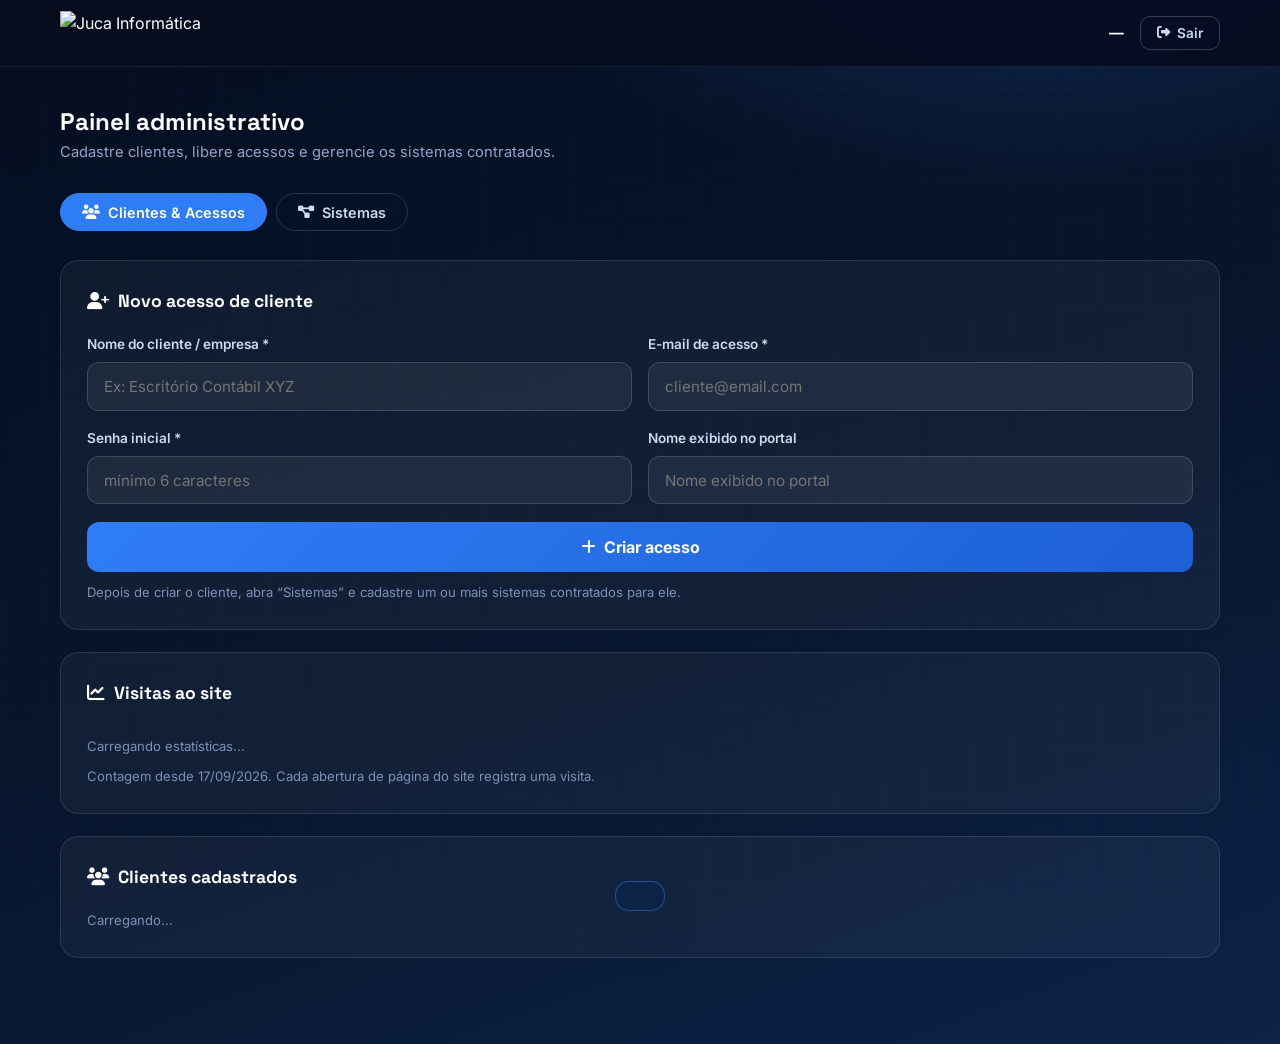
==== commit 1cdd01b9: "Painel de visitas no admin e registro de acessos" ====
--- a/admin.html
+++ b/admin.html
@@ -5,7 +5,7 @@
     <meta name="viewport" content="width=device-width, initial-scale=1.0">
     <link rel="icon" href="https://klpbqpcwdhuegcmoqspj.supabase.co/storage/v1/object/public/site/img/logo.png" type="image/png">
     <title>Painel Admin — Juca Informática</title>
-    <link rel="stylesheet" href="style.css">
+    <link rel="stylesheet" href="style.css?v=7">
     <link rel="stylesheet" href="https://cdnjs.cloudflare.com/ajax/libs/font-awesome/6.5.1/css/all.min.css">
     <link rel="preconnect" href="https://fonts.googleapis.com">
     <link rel="preconnect" href="https://fonts.gstatic.com" crossorigin>
@@ -15,14 +15,35 @@
     <header class="appbar"><div class="appbar-inner"><a href="index.html"><img src="https://klpbqpcwdhuegcmoqspj.supabase.co/storage/v1/object/public/site/img/logo-header.png" alt="Juca Informática"></a><div class="appbar-user"><div class="who"><strong id="whoName">—</strong><span id="whoEmail"></span></div><button class="btn-exit" id="btnLogout"><i class="fas fa-right-from-bracket"></i> Sair</button></div></div></header>
     <main class="panel"><div class="panel-title"><div><h1>Painel administrativo</h1><p>Cadastre clientes, libere acessos e gerencie os sistemas contratados.</p></div></div>
         <div class="admin-tabs"><button class="admin-tab active" data-pane="paneClientes"><i class="fas fa-users"></i> Clientes & Acessos</button><button class="admin-tab" data-pane="paneProjetos"><i class="fas fa-diagram-project"></i> Sistemas</button></div>
-        <div class="admin-pane active" id="paneClientes"><div class="panel-card"><h2><i class="fas fa-user-plus"></i> Novo acesso de cliente</h2><form id="formCliente"><div class="form-row"><div class="auth-field"><label for="cNome">Nome do cliente / empresa *</label><input type="text" id="cNome" placeholder="Ex: Escritório Contábil XYZ" required></div><div class="auth-field"><label for="cEmail">E-mail de acesso *</label><input type="email" id="cEmail" placeholder="cliente@email.com" required></div></div><div class="form-row"><div class="auth-field"><label for="cSenha">Senha inicial *</label><input type="text" id="cSenha" placeholder="mínimo 6 caracteres" minlength="6" required></div><div class="auth-field"><label for="cEmpresa">Nome exibido no portal</label><input type="text" id="cEmpresa" placeholder="Nome exibido no portal"></div></div><button type="submit" class="auth-btn" id="btnCriar"><i class="fas fa-plus"></i> Criar acesso</button><p class="hint">Depois de criar o cliente, abra “Sistemas” e cadastre um ou mais sistemas contratados para ele.</p></form></div><div class="panel-card"><h2><i class="fas fa-users"></i> Clientes cadastrados</h2><div id="listaClientes"><p class="hint">Carregando...</p></div></div></div>
+        <div class="admin-pane active" id="paneClientes"><div class="panel-card"><h2><i class="fas fa-user-plus"></i> Novo acesso de cliente</h2><form id="formCliente"><div class="form-row"><div class="auth-field"><label for="cNome">Nome do cliente / empresa *</label><input type="text" id="cNome" placeholder="Ex: Escritório Contábil XYZ" required></div><div class="auth-field"><label for="cEmail">E-mail de acesso *</label><input type="email" id="cEmail" placeholder="cliente@email.com" required></div></div><div class="form-row"><div class="auth-field"><label for="cSenha">Senha inicial *</label><input type="text" id="cSenha" placeholder="mínimo 6 caracteres" minlength="6" required></div><div class="auth-field"><label for="cEmpresa">Nome exibido no portal</label><input type="text" id="cEmpresa" placeholder="Nome exibido no portal"></div></div><button type="submit" class="auth-btn" id="btnCriar"><i class="fas fa-plus"></i> Criar acesso</button><p class="hint">Depois de criar o cliente, abra “Sistemas” e cadastre um ou mais sistemas contratados para ele.</p></form></div><div class="panel-card"><h2><i class="fas fa-chart-line"></i> Visitas ao site</h2><div class="form-row" id="visitStats"><p class="hint">Carregando estatísticas...</p></div><p class="hint">Contagem desde 17/09/2026. Cada abertura de página do site registra uma visita.</p></div>
+<div class="panel-card"><h2><i class="fas fa-users"></i> Clientes cadastrados</h2><div id="listaClientes"><p class="hint">Carregando...</p></div></div></div>
         <div class="admin-pane" id="paneProjetos"><div class="panel-card"><h2><i class="fas fa-diagram-project"></i> Sistemas contratados</h2><p class="hint" style="margin-bottom:1rem;">Selecione um cliente para liberar um ou mais sistemas.</p><div id="listaProjetos"><p class="hint">Selecione um cliente primeiro.</p></div></div><div class="panel-card" id="novoProjCard" style="display:none;"><h2><i class="fas fa-plus"></i> Novo sistema para <span id="npCliente"></span></h2><form id="formProjeto"><div class="auth-field"><label for="pTitulo">Nome exibido *</label><input type="text" id="pTitulo" placeholder="Ex: Análise de Documento" required></div><div class="form-row"><div class="auth-field"><label for="pSistema">Sistema contratado *</label><select id="pSistema" required><option value="analise_documento">Análise de Documento</option><option value="assistencia_movel">Assistência Técnica Móvel</option><option value="personal_trainer">Personal Trainer para Mulheres</option></select></div><div class="auth-field"><label for="pUrl">URL do sistema *</label><input type="url" id="pUrl" placeholder="https://seu-sistema.goskip.app" required></div></div><label class="check-line"><input type="checkbox" id="pAtivo" checked> Sistema ativo para este cliente</label><div class="auth-field"><label for="pDesc">Descrição</label><textarea id="pDesc" rows="2" placeholder="O que foi contratado"></textarea></div><div class="form-row"><div class="auth-field"><label for="pStatus">Status</label><select id="pStatus"><option value="orcamento">Orçamento</option><option value="em_andamento" selected>Em andamento</option><option value="concluido">Concluído</option><option value="pausado">Pausado</option></select></div><div class="auth-field"><label for="pProgresso">Progresso (%)</label><input type="number" id="pProgresso" min="0" max="100" value="0"></div></div><div class="form-row"><div class="auth-field"><label for="pInicio">Data de início</label><input type="date" id="pInicio"></div><div class="auth-field"><label for="pFim">Previsão de término</label><input type="date" id="pFim"></div></div><div class="auth-field"><label for="pObs">Observações</label><textarea id="pObs" rows="2"></textarea></div><button type="submit" class="auth-btn"><i class="fas fa-plus"></i> Liberar sistema</button></form></div></div>
     </main><div class="toast" id="toast"></div>
 <script src="https://cdn.jsdelivr.net/npm/@supabase/supabase-js@2/dist/umd/supabase.js"></script><script>
 const SUPABASE_URL='https://klpbqpcwdhuegcmoqspj.supabase.co',SUPABASE_KEY='sb_publishable_bPZBZOZQs01sI9yR85lfkg_9wVK41xi',sb=supabase.createClient(SUPABASE_URL,SUPABASE_KEY);const STATUS={orcamento:'Orçamento',em_andamento:'Em andamento',concluido:'Concluído',pausado:'Pausado'};let clienteSel=null;const esc=s=>String(s).replace(/[&<>"']/g,c=>({'&':'&amp;','<':'&lt;','>':'&gt;','"':'&quot;',"'":'&#39;'}[c]));const fmtDate=i=>i?new Date(i+(i.length===10?'T12:00:00':'')).toLocaleDateString('pt-BR'):'—';function toast(x,e){const t=document.getElementById('toast');t.textContent=x;t.className='toast show'+(e?' err':'');setTimeout(()=>t.classList.remove('show'),3500)}
 document.querySelectorAll('.admin-tab').forEach(t=>t.onclick=()=>{document.querySelectorAll('.admin-tab').forEach(x=>x.classList.remove('active'));document.querySelectorAll('.admin-pane').forEach(x=>x.classList.remove('active'));t.classList.add('active');document.getElementById(t.dataset.pane).classList.add('active')});
-(async()=>{const {data:{session}}=await sb.auth.getSession();if(!session)return location.href='login.html';const u=session.user,{data:prof}=await sb.from('admin_profiles').select('role').eq('id',u.id).maybeSingle();if(prof?.role!=='admin')return location.href='portal.html';whoName.textContent=u.user_metadata?.full_name||'Admin';whoEmail.textContent=u.email;btnLogout.onclick=async()=>{await sb.auth.signOut();location.href='login.html'};await carregarClientes()})();
+(async()=>{const {data:{session}}=await sb.auth.getSession();if(!session)return location.href='login.html';const u=session.user,{data:prof}=await sb.from('admin_profiles').select('role').eq('id',u.id).maybeSingle();if(prof?.role!=='admin')return location.href='portal.html';whoName.textContent=u.user_metadata?.full_name||'Admin';whoEmail.textContent=u.email;btnLogout.onclick=async()=>{await sb.auth.signOut();location.href='login.html'};await carregarClientes();await carregarVisitas()})();
+async function carregarVisitas(){
+    const box=document.getElementById('visitStats');
+    const {data,error}=await sb.from('site_visits').select('page,visited_at');
+    if(error){ box.innerHTML='<p class="hint">Erro ao carregar visitas: '+esc(error.message)+'</p>'; return; }
+    const total=(data||[]).length;
+    const hoje=new Date(); hoje.setHours(0,0,0,0);
+    const sete=new Date(); sete.setDate(sete.getDate()-7);
+    const hojeN=(data||[]).filter(v=>new Date(v.visited_at)>=hoje).length;
+    const seteN=(data||[]).filter(v=>new Date(v.visited_at)>=sete).length;
+    const porPagina={};
+    (data||[]).forEach(v=>{ porPagina[v.page]=(porPagina[v.page]||0)+1; });
+    const top=Object.entries(porPagina).sort((a,b)=>b[1]-a[1]).slice(0,5)
+        .map(([p,n])=>`<span class="hint" style="display:block">· ${esc(p||'/')}: ${n}</span>`).join('');
+    box.innerHTML=`
+        <div class="auth-field"><label>Total de visitas</label><input type="text" value="${total}" readonly></div>
+        <div class="auth-field"><label>Hoje</label><input type="text" value="${hojeN}" readonly></div>
+        <div class="auth-field"><label>Últimos 7 dias</label><input type="text" value="${seteN}" readonly></div>
+        <div class="auth-field"><label>Páginas mais visitadas</label>${top||'<span class="hint">Ainda sem dados por página.</span>'}</div>`;
+}
 async function carregarClientes(){const {data:users,error}=await sb.rpc('list_client_users');if(error)return listaClientes.innerHTML='<p class="hint">Erro: '+esc(error.message)+'</p>';if(!users?.length)return listaClientes.innerHTML='<p class="hint">Nenhum cliente cadastrado ainda.</p>';listaClientes.innerHTML=users.map(u=>{const n=esc(u.raw_user_meta_data?.full_name||u.email.split('@')[0]).replace(/'/g,"\\'");return `<div class="client-row"><div class="cinfo"><strong>${esc(u.raw_user_meta_data?.full_name||u.email.split('@')[0])}</strong><span>${esc(u.email)}</span></div><div class="cacoes"><button class="btn-mini" onclick="selecionarCliente('${u.id}','${n}')"><i class="fas fa-diagram-project"></i> Sistemas</button></div></div>`}).join('')}
 window.selecionarCliente=async(id,nome)=>{clienteSel=id;novoProjCard.style.display='block';npCliente.textContent=nome;document.querySelector('.admin-tab[data-pane="paneProjetos"]').click();await carregarProjetos()};async function carregarProjetos(){if(!clienteSel)return;const {data:ps,error}=await sb.from('client_projects').select('*').eq('client_user_id',clienteSel).order('created_at',{ascending:false});if(error)return listaProjetos.innerHTML='<p class="hint">Erro: '+esc(error.message)+'</p>';if(!ps?.length)return listaProjetos.innerHTML='<p class="hint">Nenhum sistema liberado para este cliente.</p>';listaProjetos.innerHTML=ps.map(p=>`<div class="proj-admin-row"><div class="pinfo"><strong>${esc(p.titulo)}</strong><span>${p.sistema_ativo===false?'INATIVO':'ATIVO'} · ${STATUS[p.status]||p.status} · ${p.progresso||0}% · início ${fmtDate(p.data_inicio)}</span></div><div class="pacoes"><select onchange="mudarStatus('${p.id}',this.value)">${Object.entries(STATUS).map(([v,l])=>`<option value="${v}" ${p.status===v?'selected':''}>${l}</option>`).join('')}</select><input type="range" class="prog" min="0" max="100" value="${p.progresso||0}" onchange="mudarProgresso('${p.id}',this.value)"><button class="btn-mini" onclick="excluirProjeto('${p.id}')" title="Excluir"><i class="fas fa-trash"></i></button></div></div>`).join('')}
 formCliente.onsubmit=async e=>{e.preventDefault();btnCriar.disabled=true;const {error}=await sb.rpc('create_client_user',{p_email:cEmail.value.trim().toLowerCase(),p_password:cSenha.value,p_name:cEmpresa.value.trim()||cNome.value.trim()});btnCriar.disabled=false;if(error)return toast('Erro ao criar acesso: '+error.message,true);toast('Acesso criado!');e.target.reset();await carregarClientes()};formProjeto.onsubmit=async e=>{e.preventDefault();if(!clienteSel)return toast('Selecione um cliente primeiro.',true);const payload={client_user_id:clienteSel,titulo:pTitulo.value.trim(),descricao:pDesc.value.trim()||null,status:pStatus.value,progresso:parseInt(pProgresso.value)||0,data_inicio:pInicio.value||null,data_fim:pFim.value||null,observacoes:pObs.value.trim()||null,sistema_key:pSistema.value,sistema_url:pUrl.value.trim(),sistema_ativo:pAtivo.checked};const {error}=await sb.from('client_projects').insert(payload);if(error)return toast('Erro: '+error.message,true);toast('Sistema liberado!');e.target.reset();pStatus.value='em_andamento';pAtivo.checked=true;await carregarProjetos()};window.mudarStatus=async(id,status)=>{const {error}=await sb.from('client_projects').update({status}).eq('id',id);toast(error?'Erro: '+error.message:'Status atualizado!',!!error);if(!error)await carregarProjetos()};window.mudarProgresso=async(id,progresso)=>{const p=parseInt(progresso),patch={progresso:p};if(p===100)patch.status='concluido';const {error}=await sb.from('client_projects').update(patch).eq('id',id);toast(error?'Erro: '+error.message:'Progresso atualizado!',!!error);if(!error)await carregarProjetos()};window.excluirProjeto=async id=>{if(!confirm('Excluir este sistema?'))return;const {error}=await sb.from('client_projects').delete().eq('id',id);toast(error?'Erro: '+error.message:'Sistema excluído.',!!error);if(!error)await carregarProjetos()};
+try{sb.from('site_visits').insert({page:location.pathname,referrer:document.referrer||null,user_agent:navigator.userAgent.slice(0,180)});}catch(e){}
 </script></body></html>
--- a/style.css
+++ b/style.css
@@ -1,497 +1,94 @@
-/* ============================================================
-   JUCA INFORMÁTICA — Solução e Tecnologia
-   ============================================================ */
-:root {
-    --navy-950: #050d1f;
-    --navy-900: #081730;
-    --navy-800: #0c2247;
-    --navy-700: #123063;
-    --blue-600: #1d5fd6;
-    --blue-500: #2f7df6;
-    --blue-400: #4d94ff;
-    --cyan-400: #38bdf8;
-    --text: #16233b;
-    --muted: #5b6b8c;
-    --line: #e3e9f5;
-    --bg-soft: #f4f7fd;
-    --white: #ffffff;
-    --radius: 16px;
-    --shadow: 0 10px 30px rgba(8, 23, 48, .08);
-    --shadow-lg: 0 20px 50px rgba(8, 23, 48, .16);
-}
+/* JUCA INFORMÁTICA — Solução e Tecnologia */
+:root{--navy-950:#050d1f;--navy-900:#081730;--navy-800:#0c2247;--navy-700:#123063;--blue-600:#1d5fd6;--blue-500:#2f7df6;--blue-400:#4d94ff;--cyan-400:#38bdf8;--text:#16233b;--muted:#5b6b8c;--line:#e3e9f5;--bg-soft:#f4f7fd;--white:#fff;--radius:16px;--shadow:0 10px 30px rgba(8,23,48,.08);--shadow-lg:0 20px 50px rgba(8,23,48,.16)}*{margin:0;padding:0;box-sizing:border-box}html{scroll-behavior:smooth}body{font-family:'Inter',system-ui,sans-serif;color:var(--text);background:#fff;line-height:1.6;-webkit-font-smoothing:antialiased}h1,h2,h3,.brand,.hero-badge,.section-tag{font-family:'Space Grotesk','Inter',sans-serif}img{max-width:100%;display:block}a{color:inherit;text-decoration:none}button{font-family:inherit}ul{list-style:none}.container{width:min(1160px,92%);margin:0 auto}.btn{display:inline-flex;align-items:center;gap:.5rem;padding:.8rem 1.5rem;border-radius:999px;font-weight:600;font-size:.95rem;border:2px solid transparent;cursor:pointer;transition:.25s}.btn-primary{background:linear-gradient(135deg,var(--blue-500),var(--blue-600));color:#fff;box-shadow:0 8px 24px rgba(47,125,246,.35)}.btn-primary:hover{transform:translateY(-2px)}.btn-outline{border-color:var(--blue-500);color:var(--blue-600);background:transparent}.btn-ghost{color:#dbe7ff;border-color:rgba(255,255,255,.35)}.btn-small{padding:.5rem 1.1rem;font-size:.85rem}.site-header{position:sticky;top:0;z-index:100;background:rgba(5,13,31,.92);backdrop-filter:blur(12px);border-bottom:1px solid rgba(255,255,255,.08)}.header-inner{display:flex;align-items:center;justify-content:space-between;padding:.65rem 0;gap:1rem}.brand-logo{height:52px;width:auto}.nav-links{display:flex;align-items:center;gap:1.6rem}.nav-links a:not(.btn){color:#cdd9f5;font-weight:500;font-size:.95rem}.nav-login{color:#fff!important}.menu-toggle{display:none;background:none;border:0;cursor:pointer;padding:.4rem}.menu-toggle span{display:block;width:24px;height:2.5px;background:#fff;margin:5px 0;border-radius:2px}.hero{position:relative;overflow:hidden;background:radial-gradient(1000px 500px at 85% -10%,rgba(47,125,246,.28),transparent 60%),linear-gradient(160deg,var(--navy-950),var(--navy-900) 55%,var(--navy-800));color:#fff;padding:5.5rem 0 6rem}.hero-inner{position:relative;display:grid;grid-template-columns:1.15fr .85fr;align-items:center;gap:3rem}.hero-badge{display:inline-block;padding:.4rem 1rem;border-radius:999px;background:rgba(56,189,248,.12);border:1px solid rgba(56,189,248,.35);color:var(--cyan-400);font-size:.8rem;font-weight:600;letter-spacing:.12em;text-transform:uppercase;margin-bottom:1.2rem}.hero h1{font-size:clamp(2rem,4.2vw,3.3rem);line-height:1.15;margin-bottom:1.1rem}.accent{background:linear-gradient(90deg,var(--cyan-400),var(--blue-400));-webkit-background-clip:text;background-clip:text;color:transparent}.hero-sub{color:#b9c7e8;font-size:1.08rem;max-width:540px;margin-bottom:2rem}.hero-actions{display:flex;gap:1rem;flex-wrap:wrap;margin-bottom:1.6rem}.hero-visual{display:flex;justify-content:center}.hero-logo{width:100%;max-width:460px;border-radius:20px;box-shadow:var(--shadow-lg);animation:jucaFloat 5s ease-in-out infinite}@keyframes jucaFloat{0%,100%{transform:translateY(0)}50%{transform:translateY(-10px)}}.section{padding:5rem 0}.section-alt{background:var(--bg-soft)}.section-head{text-align:center;max-width:640px;margin:0 auto 3rem}.section-tag{display:inline-block;color:var(--blue-600);font-weight:700;font-size:.8rem;letter-spacing:.14em;text-transform:uppercase;margin-bottom:.6rem}.section-head h2{font-size:clamp(1.6rem,3vw,2.2rem);color:var(--navy-900);margin-bottom:.5rem}.section-head p{color:var(--muted)}.santolini-section{background:linear-gradient(160deg,var(--navy-950),var(--navy-900) 55%,var(--navy-800));color:#fff;padding:4.5rem 0}.santolini-head{display:flex;align-items:center;justify-content:space-between;gap:1.5rem;flex-wrap:wrap;margin-bottom:2.4rem}.santolini-head h2{color:#fff;font-size:clamp(1.6rem,3vw,2.3rem);max-width:640px;margin-top:.4rem}.tag-light{color:var(--cyan-400)}.brand-grid{display:grid;grid-template-columns:repeat(2,minmax(0,1fr));gap:1.2rem;max-width:860px;margin:0 auto}.santolini-section .brand-grid{max-width:none}.brand-card{display:flex;text-align:left;align-items:stretch;flex-direction:column;gap:0;padding:0;border:1px solid rgba(255,255,255,.12);border-radius:18px;background:rgba(255,255,255,.05);box-shadow:none;overflow:hidden;color:#fff;cursor:pointer;transition:.25s}.brand-card:hover{transform:translateY(-6px);border-color:rgba(77,148,255,.6)}.brand-photo{position:relative;height:190px;overflow:hidden}.brand-photo img:first-child{width:100%;height:100%;object-fit:cover;transition:.4s}.brand-card:hover .brand-photo img:first-child{transform:scale(1.06)}.tp-photo{background:linear-gradient(135deg,#0b1f3a,#1269b0)}.prix-photo{background:linear-gradient(135deg,#0b1f3a,#006d9e)}.brand-badge{position:absolute;left:1rem;bottom:1rem;height:34px;width:auto;max-width:150px;object-fit:contain;background:rgba(255,255,255,.94);border-radius:9px;padding:.4rem .7rem}.prix-badge{background:#0c2247}.brand-info{padding:1.15rem 1.2rem 1.3rem}.brand-info strong{color:#fff;font-size:1.06rem;display:block;margin-bottom:.3rem}.brand-info small{color:#b9c7e8;font-size:.84rem;display:block;line-height:1.45;margin-bottom:.7rem}.brand-info .servico-link{color:var(--cyan-400)}.servico-link{font-size:.85rem;font-weight:600;color:var(--blue-600);display:inline-flex;align-items:center;gap:.4rem}.compact-grid{display:grid;grid-template-columns:repeat(2,1fr);gap:.9rem;max-width:900px;margin:0 auto}.compact-card{display:flex;align-items:center;gap:1rem;padding:1rem 1.1rem;border:1px solid var(--line);border-radius:15px;background:#fff;box-shadow:var(--shadow);transition:.25s}.compact-card:hover{transform:translateY(-3px);border-color:var(--blue-400)}.compact-card>div:nth-child(2){flex:1}.compact-card strong,.compact-card small{display:block}.compact-card strong{color:var(--navy-900);font-size:.94rem}.compact-card small{color:var(--muted);font-size:.78rem;margin-top:.18rem}.compact-card>i{color:var(--blue-600);font-size:.8rem}.compact-icon{width:44px;min-width:44px;height:44px;border-radius:12px;display:flex;align-items:center;justify-content:center;color:var(--blue-600);background:linear-gradient(135deg,rgba(47,125,246,.12),rgba(56,189,248,.12));font-size:1.15rem}.contact-container{display:grid;grid-template-columns:1fr 1fr;gap:2.5rem}.contact-left h3,.contact-right h3{color:var(--navy-900);font-size:1.25rem;margin-bottom:.4rem}.contact-left>p{color:var(--muted);margin-bottom:1.4rem;font-size:.95rem}.contact-form{display:flex;flex-direction:column;gap:.9rem}.contact-form input,.contact-form textarea{padding:.9rem 1.1rem;border:1.5px solid var(--line);border-radius:12px;font:inherit}.contact-form button{justify-content:center;border:0}.contact-info{margin:1.2rem 0 1.6rem;display:flex;flex-direction:column;gap:.8rem}.contact-info p{display:flex;align-items:center;gap:.7rem;font-size:.95rem}.contact-info i{color:var(--blue-600);width:20px;text-align:center}.map-container{border-radius:var(--radius);overflow:hidden;box-shadow:var(--shadow)}footer{background:var(--navy-950);color:#b9c7e8}.footer-grid{display:grid;grid-template-columns:1.4fr 1fr 1.2fr;gap:2.5rem;padding:3.5rem 0 2.5rem}.footer-logo{height:60px;width:auto;margin-bottom:1rem}.footer-col p{font-size:.92rem;max-width:300px}.footer-col h3{color:#fff;font-size:1rem;margin-bottom:1rem}.footer-col ul{display:flex;flex-direction:column;gap:.55rem}.footer-col ul a{font-size:.92rem}.social-icons{display:flex;gap:.8rem;margin-top:1.1rem}.social-icons a{width:40px;height:40px;border-radius:12px;background:rgba(255,255,255,.07);display:flex;align-items:center;justify-content:center;font-size:1.1rem}.footer-bottom{border-top:1px solid rgba(255,255,255,.08);padding:1.3rem 0;text-align:center;font-size:.85rem;color:#7e90b8}.brand-modal{position:fixed;inset:0;z-index:250;display:none;align-items:center;justify-content:center;padding:1rem;background:rgba(5,13,31,.78);backdrop-filter:blur(6px)}.brand-modal.open{display:flex}.brand-modal-box{position:relative;width:min(900px,100%);max-height:92vh;overflow-y:auto;padding:2rem;border-radius:24px;background:#fff;color:var(--text);box-shadow:var(--shadow-lg)}.brand-modal-close{position:absolute;right:1rem;top:.65rem;border:0;background:transparent;color:var(--muted);font-size:2rem;cursor:pointer}.brand-modal-head{display:flex;align-items:center;gap:1rem;padding-right:2rem;margin-bottom:.8rem}.brand-modal-head img{max-width:170px;max-height:52px;object-fit:contain}.brand-modal-head span{color:#16a34a;font-size:.8rem;font-weight:700}.brand-modal-box h2{color:var(--navy-900);font-size:clamp(1.35rem,3vw,2rem);margin-bottom:.45rem}.brand-modal-box>p{color:var(--muted);margin-bottom:1rem}.brand-carousel{position:relative;height:260px;border-radius:18px;overflow:hidden;background:linear-gradient(135deg,var(--navy-900),var(--blue-600));margin:1.2rem 0 1.4rem}.brand-carousel img{width:100%;height:100%;object-fit:cover}.carousel-dots{position:absolute;bottom:.8rem;left:0;right:0;display:flex;justify-content:center;gap:.45rem}.carousel-dots button{width:9px;height:9px;padding:0;border:0;border-radius:50%;background:rgba(255,255,255,.55);cursor:pointer}.carousel-dots button.active{background:#fff}.brand-columns{display:grid;grid-template-columns:1fr 1fr;gap:1.4rem}.brand-columns h3{color:var(--navy-900);font-size:1rem;margin-bottom:.55rem}.brand-columns ul{display:flex;flex-direction:column;gap:.42rem}.brand-columns li{color:var(--muted);font-size:.85rem}.brand-columns li i{color:#16a34a;margin-right:.45rem}.brand-quote{margin-top:1.3rem}.whatsapp-chat{position:fixed;right:1.6rem;bottom:6.9rem;z-index:151;width:min(330px,calc(100vw - 2rem));background:#fff;color:var(--text);border-radius:18px;padding:1.15rem;box-shadow:0 18px 45px rgba(8,23,48,.22);border:1px solid #dce5f3;opacity:0;visibility:hidden;transform:translateY(12px) scale(.96);transition:.22s}.whatsapp-chat.open{opacity:1;visibility:visible;transform:translateY(0) scale(1)}.whatsapp-chat-close{position:absolute;right:.65rem;top:.45rem;border:0;background:transparent;color:#71809d;font-size:1.35rem;cursor:pointer}.whatsapp-chat-head{display:flex;align-items:center;gap:.65rem;padding-right:1.2rem;margin-bottom:.8rem}.whatsapp-chat-head>i{width:38px;height:38px;border-radius:50%;display:flex;align-items:center;justify-content:center;background:#25d366;color:#fff;font-size:1.35rem}.whatsapp-chat-head strong,.whatsapp-chat-head span{display:block}.whatsapp-chat-head strong{color:var(--navy-900);font-size:.95rem}.whatsapp-chat-head span{color:#71809d;font-size:.75rem}.whatsapp-chat p{color:var(--muted);font-size:.87rem;line-height:1.5;margin-bottom:.9rem}.whatsapp-chat-btn{display:flex;align-items:center;justify-content:center;gap:.45rem;background:#25d366;color:#fff;border-radius:10px;padding:.72rem 1rem;font-size:.88rem;font-weight:700}.whatsapp-float{position:fixed;bottom:1.6rem;right:1.6rem;z-index:150;width:60px;height:60px;border:0;border-radius:50%;background:#25d366;color:#fff;display:flex;align-items:center;justify-content:center;font-size:1.8rem;box-shadow:0 10px 30px rgba(37,211,102,.45);cursor:pointer}.whatsapp-notify{position:absolute;top:-2px;right:-2px;width:19px;height:19px;border-radius:50%;background:#ef4444;color:#fff;border:2px solid var(--navy-950);font-size:.65rem;display:flex;align-items:center;justify-content:center;font-weight:700}.online-dot{display:inline-block;width:8px;height:8px;border-radius:50%;background:#22c55e;box-shadow:0 0 0 3px rgba(34,197,94,.15);margin-right:.25rem}@media(max-width:960px){.hero-inner{grid-template-columns:1fr;text-align:center}.hero-sub{margin-left:auto;margin-right:auto}.hero-actions{justify-content:center}.hero-visual{order:-1}.hero-logo{max-width:340px}.contact-container{grid-template-columns:1fr}.footer-grid{grid-template-columns:1fr;gap:2rem}}@media(max-width:760px){.menu-toggle{display:block}.main-nav{position:fixed;top:0;right:-290px;width:280px;height:100vh;background:var(--navy-950);padding:5.5rem 1.8rem 2rem;transition:right .3s;z-index:99}.main-nav.open{right:0}.nav-links{flex-direction:column;align-items:flex-start;gap:1.4rem}.brand-grid,.compact-grid,.brand-columns{grid-template-columns:1fr}.brand-logo{height:44px}.brand-photo{height:160px}.brand-modal-box{padding:1.35rem}.brand-carousel{height:190px}}@media(max-width:560px){.whatsapp-chat{right:1rem;bottom:6.5rem}.whatsapp-float{right:1rem;bottom:1rem}}
 
-* { margin: 0; padding: 0; box-sizing: border-box; }
+/* Ganchos persuasivos no hero */
+.hero-rotator { margin-top:.4rem; min-height:3.2rem; }
+.rot-line { display:none; color:#b9c7e8; font-size:1.02rem; }
+.rot-line.active { display:block; animation:rotIn .5s ease; }
+.rot-line a { color:var(--cyan-400); font-weight:700; white-space:nowrap; }
+.rot-line a:hover { color:#fff; }
+.rot-line a i { font-size:.75rem; margin-left:.2rem; }
+@keyframes rotIn { from{opacity:0;transform:translateY(8px)} to{opacity:1;transform:translateY(0)} }
+@media(max-width:960px){ .hero-rotator{ text-align:center; } }
 
-html { scroll-behavior: smooth; }
-
-body {
-    font-family: 'Inter', system-ui, -apple-system, sans-serif;
-    color: var(--text);
-    background: var(--white);
-    line-height: 1.6;
-    -webkit-font-smoothing: antialiased;
-}
-
-h1, h2, h3, .brand, .hero-badge, .section-tag {
-    font-family: 'Space Grotesk', 'Inter', sans-serif;
-}
-
-img { max-width: 100%; display: block; }
-a { color: inherit; text-decoration: none; }
-ul { list-style: none; }
-
-.container { width: min(1160px, 92%); margin: 0 auto; }
-
-/* ---------- Botões ---------- */
-.btn {
-    display: inline-flex; align-items: center; gap: .5rem;
-    padding: .8rem 1.5rem; border-radius: 999px;
-    font-weight: 600; font-size: .95rem; border: 2px solid transparent;
-    cursor: pointer; transition: all .25s ease;
-}
-.btn-primary {
-    background: linear-gradient(135deg, var(--blue-500), var(--blue-600));
-    color: #fff; box-shadow: 0 8px 24px rgba(47, 125, 246, .35);
-}
-.btn-primary:hover { transform: translateY(-2px); box-shadow: 0 12px 30px rgba(47, 125, 246, .45); }
-.btn-outline { border-color: var(--blue-500); color: var(--blue-600); background: transparent; }
-.btn-outline:hover { background: var(--blue-500); color: #fff; }
-.btn-ghost { color: #dbe7ff; border-color: rgba(255,255,255,.35); }
-.btn-ghost:hover { background: rgba(255,255,255,.12); }
-.btn-small { padding: .5rem 1.1rem; font-size: .85rem; }
-
-/* ---------- Header ---------- */
-.site-header {
-    position: sticky; top: 0; z-index: 100;
-    background: rgba(5, 13, 31, .92);
-    backdrop-filter: blur(12px);
-    border-bottom: 1px solid rgba(255,255,255,.08);
-}
-.site-header.scrolled { box-shadow: 0 10px 30px rgba(0,0,0,.35); }
-.header-inner {
-    display: flex; align-items: center; justify-content: space-between;
-    padding: .65rem 0; gap: 1rem;
-}
-.brand-logo { height: 52px; width: auto; }
-.nav-links { display: flex; align-items: center; gap: 1.6rem; }
-.nav-links a:not(.btn) {
-    color: #cdd9f5; font-weight: 500; font-size: .95rem;
-    position: relative; padding: .3rem 0; transition: color .2s;
-}
-.nav-links a:not(.btn):hover { color: #fff; }
-.nav-links a:not(.btn)::after {
-    content: ''; position: absolute; left: 0; bottom: -2px;
-    width: 0; height: 2px; background: var(--cyan-400); transition: width .25s;
-}
-.nav-links a:not(.btn):hover::after { width: 100%; }
-.nav-login { color: #fff !important; }
-.menu-toggle { display: none; background: none; border: 0; cursor: pointer; padding: .4rem; }
-.menu-toggle span {
-    display: block; width: 24px; height: 2.5px; background: #fff;
-    margin: 5px 0; border-radius: 2px; transition: all .3s;
-}
-
-/* ---------- Hero ---------- */
-.hero {
-    position: relative; overflow: hidden;
-    background:
-        radial-gradient(1000px 500px at 85% -10%, rgba(47,125,246,.28), transparent 60%),
-        radial-gradient(800px 400px at -10% 110%, rgba(56,189,248,.14), transparent 60%),
-        linear-gradient(160deg, var(--navy-950) 0%, var(--navy-900) 55%, var(--navy-800) 100%);
-    color: #fff;
-    padding: 5.5rem 0 6rem;
-}
-.hero::before {
-    content: ''; position: absolute; inset: 0; opacity: .5; pointer-events: none;
-    background-image:
-        linear-gradient(rgba(77,148,255,.07) 1px, transparent 1px),
-        linear-gradient(90deg, rgba(77,148,255,.07) 1px, transparent 1px);
-    background-size: 44px 44px;
-    mask-image: radial-gradient(ellipse 90% 80% at 50% 40%, black 30%, transparent 75%);
-}
-.hero-inner {
-    position: relative; display: grid; grid-template-columns: 1.15fr .85fr;
-    align-items: center; gap: 3rem;
-}
-.hero-badge {
-    display: inline-block; padding: .4rem 1rem; border-radius: 999px;
-    background: rgba(56,189,248,.12); border: 1px solid rgba(56,189,248,.35);
-    color: var(--cyan-400); font-size: .8rem; font-weight: 600;
-    letter-spacing: .12em; text-transform: uppercase; margin-bottom: 1.2rem;
-}
-.hero h1 {
-    font-size: clamp(2rem, 4.2vw, 3.3rem); line-height: 1.15;
-    font-weight: 700; margin-bottom: 1.1rem;
-}
-.hero .accent {
-    background: linear-gradient(90deg, var(--cyan-400), var(--blue-400));
-    -webkit-background-clip: text; background-clip: text; color: transparent;
-}
-.hero-sub { color: #b9c7e8; font-size: 1.08rem; max-width: 540px; margin-bottom: 2rem; }
-.hero-actions { display: flex; gap: 1rem; flex-wrap: wrap; margin-bottom: 2.6rem; }
-.hero-stats { display: flex; gap: 2.4rem; flex-wrap: wrap; }
-.stat strong {
-    display: block; font-size: 1.7rem; font-weight: 700;
-    font-family: 'Space Grotesk', sans-serif; color: var(--cyan-400);
-}
-.stat span { color: #93a5cc; font-size: .88rem; }
-.hero-visual { display: flex; justify-content: center; }
-.hero-logo {
-    width: 100%; max-width: 460px; border-radius: 20px;
-    box-shadow: var(--shadow-lg), 0 0 0 1px rgba(77,148,255,.25);
-}
-
-/* ---------- Seções ---------- */
-.section { padding: 5rem 0; }
-.section-alt { background: var(--bg-soft); }
-.section-head { text-align: center; max-width: 640px; margin: 0 auto 3rem; }
-.section-tag {
-    display: inline-block; color: var(--blue-600); font-weight: 700;
-    font-size: .8rem; letter-spacing: .14em; text-transform: uppercase;
-    margin-bottom: .6rem;
-}
-.section-head h2 { font-size: clamp(1.6rem, 3vw, 2.2rem); color: var(--navy-900); margin-bottom: .5rem; }
-.section-head p { color: var(--muted); }
-
-/* ---------- Serviços ---------- */
-.servicos-grid {
-    display: grid; grid-template-columns: repeat(4, 1fr); gap: 1.3rem;
-}
-.servico-card {
-    background: var(--white); border: 1px solid var(--line);
-    border-radius: var(--radius); padding: 1.6rem 1.3rem;
-    cursor: pointer; transition: all .25s ease;
-}
-.servico-card:hover {
-    transform: translateY(-6px); box-shadow: var(--shadow-lg);
-    border-color: rgba(47,125,246,.4);
-}
-.servico-icon {
-    width: 52px; height: 52px; border-radius: 14px;
-    display: flex; align-items: center; justify-content: center;
-    background: linear-gradient(135deg, rgba(47,125,246,.12), rgba(56,189,248,.12));
-    color: var(--blue-600); font-size: 1.35rem; margin-bottom: 1rem;
-}
-.servico-card h3 { font-size: 1.02rem; color: var(--navy-900); margin-bottom: .4rem; }
-.servico-card p { font-size: .88rem; color: var(--muted); margin-bottom: .9rem; }
-.servico-link {
-    font-size: .85rem; font-weight: 600; color: var(--blue-600);
-    display: inline-flex; align-items: center; gap: .4rem;
-}
-.servico-card:hover .servico-link i { transform: translateX(4px); }
-.servico-link i { transition: transform .25s; }
-
-/* ---------- Trabalhos ---------- */
-.trabalhos-grid { display: grid; grid-template-columns: repeat(2, 1fr); gap: 1.5rem; }
-.trabalho-card {
-    background: var(--white); border: 1px solid var(--line);
-    border-radius: var(--radius); overflow: hidden; transition: all .25s;
-}
-.trabalho-card:hover { transform: translateY(-5px); box-shadow: var(--shadow-lg); }
-.trabalho-thumb {
-    height: 150px; display: flex; align-items: center; justify-content: center;
-    font-size: 2.6rem; color: rgba(255,255,255,.9);
-}
-.thumb-1 { background: linear-gradient(135deg, var(--navy-800), var(--blue-600)); }
-.thumb-2 { background: linear-gradient(135deg, var(--blue-600), var(--cyan-400)); }
-.thumb-3 { background: linear-gradient(135deg, var(--navy-900), var(--blue-500)); }
-.thumb-4 { background: linear-gradient(135deg, var(--navy-700), var(--cyan-400)); }
-.trabalho-body { padding: 1.4rem 1.5rem 1.6rem; }
-.trabalho-tags { display: flex; gap: .5rem; margin-bottom: .7rem; flex-wrap: wrap; }
-.trabalho-tags span {
-    font-size: .72rem; font-weight: 600; text-transform: uppercase;
-    letter-spacing: .06em; color: var(--blue-600);
-    background: rgba(47,125,246,.1); padding: .25rem .7rem; border-radius: 999px;
-}
-.trabalho-body h3 { font-size: 1.08rem; color: var(--navy-900); margin-bottom: .4rem; }
-.trabalho-body p { font-size: .9rem; color: var(--muted); }
-
-/* ---------- Contato ---------- */
-.contact-container { display: grid; grid-template-columns: 1fr 1fr; gap: 2.5rem; }
-.contact-left h3, .contact-right h3 { color: var(--navy-900); font-size: 1.25rem; margin-bottom: .4rem; }
-.contact-left > p { color: var(--muted); margin-bottom: 1.4rem; font-size: .95rem; }
-.contact-form { display: flex; flex-direction: column; gap: .9rem; }
-.contact-form input, .contact-form textarea {
-    padding: .9rem 1.1rem; border: 1.5px solid var(--line);
-    border-radius: 12px; font-family: inherit; font-size: .95rem;
-    transition: border .2s, box-shadow .2s; background: var(--white);
-}
-.contact-form input:focus, .contact-form textarea:focus {
-    outline: none; border-color: var(--blue-500);
-    box-shadow: 0 0 0 4px rgba(47,125,246,.12);
-}
-.contact-form button { justify-content: center; border: 0; }
-#formMessage { color: #16a34a; font-size: .9rem; font-weight: 500; }
-.contact-info { margin: 1.2rem 0 1.6rem; display: flex; flex-direction: column; gap: .8rem; }
-.contact-info p { display: flex; align-items: center; gap: .7rem; color: var(--text); font-size: .95rem; }
-.contact-info i { color: var(--blue-600); width: 20px; text-align: center; }
-.contact-info a:hover { color: var(--blue-600); }
-.map-container { border-radius: var(--radius); overflow: hidden; box-shadow: var(--shadow); }
-
-/* ---------- Footer ---------- */
-footer { background: var(--navy-950); color: #b9c7e8; }
-.footer-grid {
-    display: grid; grid-template-columns: 1.4fr 1fr 1.2fr;
-    gap: 2.5rem; padding: 3.5rem 0 2.5rem;
-}
-.footer-logo { height: 60px; width: auto; margin-bottom: 1rem; }
-.footer-col p { font-size: .92rem; max-width: 300px; }
-.footer-col h3 { color: #fff; font-size: 1rem; margin-bottom: 1rem; }
-.footer-col ul { display: flex; flex-direction: column; gap: .55rem; }
-.footer-col ul a { font-size: .92rem; transition: color .2s; }
-.footer-col ul a:hover { color: var(--cyan-400); }
-.social-icons { display: flex; gap: .8rem; margin-top: 1.1rem; }
-.social-icons a {
-    width: 40px; height: 40px; border-radius: 12px;
-    background: rgba(255,255,255,.07); display: flex;
-    align-items: center; justify-content: center; font-size: 1.1rem;
-    transition: all .25s;
-}
-.social-icons a:hover { background: var(--blue-500); color: #fff; transform: translateY(-3px); }
-.footer-bottom {
-    border-top: 1px solid rgba(255,255,255,.08);
-    padding: 1.3rem 0; text-align: center; font-size: .85rem; color: #7e90b8;
-}
-
-/* ---------- Modais ---------- */
-.modal {
-    display: none; position: fixed; inset: 0; z-index: 200;
-    background: rgba(5, 13, 31, .7); backdrop-filter: blur(4px);
-    align-items: center; justify-content: center; padding: 1rem;
-}
-.modal.open { display: flex; }
-.modal-content {
-    background: var(--white); border-radius: 20px; padding: 2.2rem;
-    max-width: 560px; width: 100%; position: relative;
-    animation: modalIn .25s ease; max-height: 88vh; overflow-y: auto;
-    box-shadow: var(--shadow-lg);
-}
-@keyframes modalIn { from { opacity: 0; transform: translateY(18px) scale(.97); } to { opacity: 1; } }
-.modal-content h2 { color: var(--navy-900); font-size: 1.35rem; margin-bottom: 1rem; padding-right: 2rem; }
-.modal-content p { color: var(--muted); font-size: .95rem; margin-bottom: .8rem; }
-.fechar {
-    position: absolute; top: 1rem; right: 1.2rem; font-size: 1.7rem;
-    color: var(--muted); cursor: pointer; line-height: 1; transition: color .2s;
-}
-.fechar:hover { color: var(--navy-900); }
-.whatsapp-link {
-    display: inline-flex; align-items: center; gap: .6rem;
-    background: #25d366; color: #fff; font-weight: 600;
-    padding: .8rem 1.4rem; border-radius: 12px; margin-top: .6rem;
-    transition: all .25s;
-}
-.whatsapp-link:hover { background: #1fb855; transform: translateY(-2px); }
-
-/* ---------- WhatsApp flutuante ---------- */
-.whatsapp-float {
-    position: fixed; bottom: 1.6rem; right: 1.6rem; z-index: 150;
-    width: 60px; height: 60px; border-radius: 50%;
-    background: #25d366; color: #fff; display: flex;
-    align-items: center; justify-content: center; font-size: 1.8rem;
-    box-shadow: 0 10px 30px rgba(37, 211, 102, .45);
-    transition: all .25s;
-}
-.whatsapp-float:hover { transform: scale(1.1); }
-
-/* ============================================================
-   ÁREA AUTENTICADA (login / portal / admin)
-   ============================================================ */
-.auth-body {
-    min-height: 100vh;
-    background:
-        radial-gradient(900px 500px at 80% -10%, rgba(47,125,246,.25), transparent 60%),
-        linear-gradient(160deg, var(--navy-950), var(--navy-900) 60%, var(--navy-800));
-    color: #fff;
-}
-.auth-body::before {
-    content: ''; position: fixed; inset: 0; opacity: .4; pointer-events: none;
-    background-image:
-        linear-gradient(rgba(77,148,255,.06) 1px, transparent 1px),
-        linear-gradient(90deg, rgba(77,148,255,.06) 1px, transparent 1px);
-    background-size: 44px 44px;
-}
-.auth-wrap {
-    position: relative; min-height: 100vh;
-    display: flex; flex-direction: column; align-items: center; justify-content: center;
-    padding: 2rem 1rem;
-}
-.auth-card {
-    width: 100%; max-width: 420px;
-    background: rgba(255,255,255,.04); border: 1px solid rgba(255,255,255,.1);
-    border-radius: 22px; padding: 2.4rem 2.2rem;
-    backdrop-filter: blur(14px); box-shadow: var(--shadow-lg);
-}
-.auth-logo { height: 58px; margin: 0 auto 1.4rem; }
-.auth-card h1 { font-size: 1.4rem; text-align: center; margin-bottom: .4rem; }
-.auth-card .auth-sub { text-align: center; color: #93a5cc; font-size: .92rem; margin-bottom: 1.8rem; }
-.auth-field { margin-bottom: 1.1rem; }
-.auth-field label { display: block; font-size: .85rem; font-weight: 600; color: #cdd9f5; margin-bottom: .4rem; }
-.auth-field input, .auth-field select, .auth-field textarea {
-    width: 100%; padding: .85rem 1rem; border-radius: 12px;
-    border: 1.5px solid rgba(255,255,255,.15);
-    background: rgba(255,255,255,.06); color: #fff;
-    font-family: inherit; font-size: .95rem; transition: border .2s;
-}
-.auth-field input:focus, .auth-field select:focus, .auth-field textarea:focus {
-    outline: none; border-color: var(--blue-400);
-    box-shadow: 0 0 0 4px rgba(47,125,246,.15);
-}
-.auth-field select option { color: var(--text); background: #fff; }
-.auth-btn {
-    width: 100%; padding: .95rem; border: 0; border-radius: 12px;
-    background: linear-gradient(135deg, var(--blue-500), var(--blue-600));
-    color: #fff; font-weight: 700; font-size: 1rem; cursor: pointer;
-    transition: all .25s; display: inline-flex; align-items: center; justify-content: center; gap: .5rem;
-}
-.auth-btn:hover { transform: translateY(-2px); box-shadow: 0 10px 26px rgba(47,125,246,.4); }
-.auth-btn:disabled { opacity: .6; cursor: wait; transform: none; }
-.auth-msg { margin-top: 1rem; font-size: .88rem; text-align: center; min-height: 1.2em; }
-.auth-msg.err { color: #fca5a5; }
-.auth-msg.ok { color: #86efac; }
-.auth-back { margin-top: 1.4rem; color: #93a5cc; font-size: .88rem; }
-.auth-back:hover { color: #fff; }
-
-/* ---------- App bar ---------- */
-.appbar {
-    position: sticky; top: 0; z-index: 100;
-    background: rgba(5,13,31,.92); backdrop-filter: blur(12px);
-    border-bottom: 1px solid rgba(255,255,255,.08);
-}
-.appbar-inner {
-    width: min(1160px, 94%); margin: 0 auto;
-    display: flex; align-items: center; justify-content: space-between;
-    padding: .7rem 0; gap: 1rem;
-}
-.appbar img { height: 44px; }
-.appbar-user { display: flex; align-items: center; gap: 1rem; }
-.appbar-user .who { text-align: right; line-height: 1.25; }
-.appbar-user .who strong { display: block; font-size: .92rem; color: #fff; }
-.appbar-user .who span { font-size: .78rem; color: #93a5cc; }
-.btn-exit {
-    padding: .5rem 1rem; border-radius: 10px; font-size: .85rem; font-weight: 600;
-    border: 1px solid rgba(255,255,255,.2); color: #cdd9f5; background: transparent;
-    cursor: pointer; transition: all .2s; display: inline-flex; align-items: center; gap: .4rem;
-}
-.btn-exit:hover { background: rgba(220,38,38,.2); border-color: #dc2626; color: #fecaca; }
-
-/* ---------- Painel ---------- */
-.panel { width: min(1160px, 94%); margin: 0 auto; padding: 2.2rem 0 4rem; position: relative; }
-.panel-title { display: flex; align-items: center; justify-content: space-between; flex-wrap: wrap; gap: 1rem; margin-bottom: 1.8rem; }
-.panel-title h1 { font-size: 1.5rem; }
-.panel-title p { color: #93a5cc; font-size: .92rem; }
-.cards-grid { display: grid; grid-template-columns: repeat(auto-fill, minmax(300px, 1fr)); gap: 1.3rem; }
-.proj-card {
-    background: rgba(255,255,255,.045); border: 1px solid rgba(255,255,255,.1);
-    border-radius: 18px; padding: 1.5rem 1.5rem 1.3rem;
-    transition: all .25s; display: flex; flex-direction: column; gap: .7rem;
-}
-.proj-card:hover { border-color: rgba(77,148,255,.45); transform: translateY(-4px); }
-.proj-top { display: flex; align-items: flex-start; justify-content: space-between; gap: .8rem; }
-.proj-card h3 { font-size: 1.05rem; line-height: 1.35; }
-.badge {
-    font-size: .72rem; font-weight: 700; text-transform: uppercase;
-    letter-spacing: .05em; padding: .3rem .7rem; border-radius: 999px; white-space: nowrap;
-}
-.badge.orcamento { background: rgba(217,119,6,.18); color: #fbbf24; }
-.badge.em_andamento { background: rgba(47,125,246,.2); color: #7fb0ff; }
-.badge.concluido { background: rgba(22,163,74,.18); color: #4ade80; }
-.badge.pausado { background: rgba(148,163,184,.18); color: #cbd5e1; }
-.proj-card .desc { color: #b9c7e8; font-size: .9rem; }
-.progress-wrap { margin-top: .2rem; }
-.progress-label { display: flex; justify-content: space-between; font-size: .78rem; color: #93a5cc; margin-bottom: .35rem; }
-.progress { height: 8px; border-radius: 999px; background: rgba(255,255,255,.09); overflow: hidden; }
-.progress > div { height: 100%; border-radius: 999px; background: linear-gradient(90deg, var(--blue-500), var(--cyan-400)); transition: width .6s ease; }
-.proj-meta { display: flex; justify-content: space-between; font-size: .78rem; color: #7e90b8; margin-top: .3rem; }
-.proj-notes { font-size: .84rem; color: #93a5cc; border-left: 3px solid rgba(77,148,255,.4); padding-left: .7rem; }
-.empty {
-    grid-column: 1/-1; text-align: center; padding: 3.5rem 1rem;
-    color: #93a5cc; background: rgba(255,255,255,.03);
-    border: 1px dashed rgba(255,255,255,.15); border-radius: 18px;
-}
-.empty i { font-size: 2.2rem; display: block; margin-bottom: .8rem; color: var(--blue-400); }
-
-/* ---------- Admin ---------- */
-.admin-tabs { display: flex; gap: .6rem; margin-bottom: 1.8rem; flex-wrap: wrap; }
-.admin-tab {
-    padding: .6rem 1.3rem; border-radius: 999px; cursor: pointer;
-    border: 1px solid rgba(255,255,255,.15); background: transparent;
-    color: #cdd9f5; font-weight: 600; font-size: .9rem; transition: all .2s;
-    display: inline-flex; align-items: center; gap: .5rem; font-family: inherit;
-}
-.admin-tab.active { background: var(--blue-500); border-color: var(--blue-500); color: #fff; }
-.admin-pane { display: none; }
-.admin-pane.active { display: block; }
-.panel-card {
-    background: rgba(255,255,255,.045); border: 1px solid rgba(255,255,255,.1);
-    border-radius: 18px; padding: 1.6rem; margin-bottom: 1.4rem;
-}
-.panel-card h2 { font-size: 1.1rem; margin-bottom: 1.2rem; display: flex; align-items: center; gap: .6rem; }
-.form-row { display: grid; grid-template-columns: 1fr 1fr; gap: 1rem; }
-.client-row {
-    display: flex; align-items: center; justify-content: space-between; gap: 1rem;
-    padding: .9rem 1rem; border-radius: 14px; background: rgba(255,255,255,.04);
-    border: 1px solid rgba(255,255,255,.08); margin-bottom: .7rem; flex-wrap: wrap;
-}
-.client-row .cinfo strong { display: block; color: #fff; font-size: .95rem; }
-.client-row .cinfo span { font-size: .8rem; color: #93a5cc; }
-.client-row .cacoes { display: flex; gap: .5rem; align-items: center; }
-.btn-mini {
-    padding: .45rem .9rem; border-radius: 10px; font-size: .8rem; font-weight: 600;
-    border: 1px solid rgba(255,255,255,.18); background: transparent; color: #cdd9f5;
-    cursor: pointer; transition: all .2s; display: inline-flex; align-items: center; gap: .4rem;
-    font-family: inherit;
-}
-.btn-mini:hover { border-color: var(--blue-400); color: #fff; }
-.btn-mini.sel { background: var(--blue-500); border-color: var(--blue-500); color: #fff; }
-.proj-admin-row {
-    display: flex; align-items: center; justify-content: space-between; gap: 1rem;
-    padding: .9rem 1rem; border-radius: 14px; background: rgba(255,255,255,.04);
-    border: 1px solid rgba(255,255,255,.08); margin-bottom: .7rem; flex-wrap: wrap;
-}
-.proj-admin-row .pinfo { flex: 1; min-width: 200px; }
-.proj-admin-row .pinfo strong { color: #fff; font-size: .95rem; display: block; }
-.proj-admin-row .pinfo span { font-size: .8rem; color: #93a5cc; }
-.proj-admin-row .pacoes { display: flex; gap: .5rem; align-items: center; flex-wrap: wrap; }
-.proj-admin-row select {
-    padding: .4rem .6rem; border-radius: 9px; font-size: .8rem;
-    background: rgba(255,255,255,.08); color: #fff; border: 1px solid rgba(255,255,255,.15);
-    font-family: inherit;
-}
-.proj-admin-row select option { color: var(--text); }
-input[type=range].prog { width: 130px; accent-color: var(--blue-500); }
-.hint { font-size: .82rem; color: #7e90b8; margin-top: .6rem; }
-.toast {
-    position: fixed; bottom: 1.6rem; left: 50%; transform: translateX(-50%) translateY(120%);
-    background: var(--navy-800); color: #fff; border: 1px solid rgba(77,148,255,.4);
-    padding: .9rem 1.5rem; border-radius: 14px; font-size: .9rem; z-index: 300;
-    transition: transform .35s ease; box-shadow: var(--shadow-lg); max-width: 90%;
-}
-.toast.show { transform: translateX(-50%) translateY(0); }
-.toast.err { border-color: #dc2626; }
-
-/* ---------- Responsivo ---------- */
-@media (max-width: 960px) {
-    .servicos-grid { grid-template-columns: repeat(2, 1fr); }
-    .hero-inner { grid-template-columns: 1fr; text-align: center; }
-    .hero-sub { margin-left: auto; margin-right: auto; }
-    .hero-actions, .hero-stats { justify-content: center; }
-    .hero-visual { order: -1; }
-    .hero-logo { max-width: 340px; }
-    .contact-container { grid-template-columns: 1fr; }
-    .trabalhos-grid { grid-template-columns: 1fr; }
-    .footer-grid { grid-template-columns: 1fr; gap: 2rem; }
-}
-@media (max-width: 760px) {
-    .menu-toggle { display: block; }
-    .main-nav {
-        position: fixed; top: 0; right: -290px; width: 280px; height: 100vh;
-        background: var(--navy-950); padding: 5.5rem 1.8rem 2rem;
-        transition: right .3s ease; z-index: 99; box-shadow: -20px 0 50px rgba(0,0,0,.4);
-    }
-    .main-nav.open { right: 0; }
-    .nav-links { flex-direction: column; align-items: flex-start; gap: 1.4rem; }
-    .servicos-grid { grid-template-columns: 1fr; }
-    .form-row { grid-template-columns: 1fr; }
-    .brand-logo { height: 44px; }
-    .appbar-user .who { display: none; }
-}
+/* Área autenticada (login / portal / admin) */
+.auth-body { min-height:100vh; background:radial-gradient(900px 500px at 80% -10%,rgba(47,125,246,.25),transparent 60%),linear-gradient(160deg,var(--navy-950),var(--navy-900) 60%,var(--navy-800)); color:#fff; }
+.auth-body::before { content:''; position:fixed; inset:0; opacity:.4; pointer-events:none; background-image:linear-gradient(rgba(77,148,255,.06) 1px,transparent 1px),linear-gradient(90deg,rgba(77,148,255,.06) 1px,transparent 1px); background-size:44px 44px; }
+.auth-wrap { position:relative; min-height:100vh; display:flex; flex-direction:column; align-items:center; justify-content:center; padding:2rem 1rem; }
+.auth-card { width:100%; max-width:420px; background:rgba(255,255,255,.04); border:1px solid rgba(255,255,255,.1); border-radius:22px; padding:2.4rem 2.2rem; backdrop-filter:blur(14px); box-shadow:var(--shadow-lg); }
+.auth-logo { height:58px; margin:0 auto 1.4rem; }
+.auth-card h1 { font-size:1.4rem; text-align:center; margin-bottom:.4rem; }
+.auth-card .auth-sub { text-align:center; color:#93a5cc; font-size:.92rem; margin-bottom:1.8rem; }
+.auth-field { margin-bottom:1.1rem; }
+.auth-field label { display:block; font-size:.85rem; font-weight:600; color:#cdd9f5; margin-bottom:.4rem; }
+.auth-field input,.auth-field select,.auth-field textarea { width:100%; padding:.85rem 1rem; border-radius:12px; border:1.5px solid rgba(255,255,255,.15); background:rgba(255,255,255,.06); color:#fff; font-family:inherit; font-size:.95rem; transition:border .2s; }
+.auth-field input:focus,.auth-field select:focus,.auth-field textarea:focus { outline:none; border-color:var(--blue-400); box-shadow:0 0 0 4px rgba(47,125,246,.15); }
+.auth-field select option { color:var(--text); background:#fff; }
+.auth-btn { width:100%; padding:.95rem; border:0; border-radius:12px; background:linear-gradient(135deg,var(--blue-500),var(--blue-600)); color:#fff; font-weight:700; font-size:1rem; cursor:pointer; transition:all .25s; display:inline-flex; align-items:center; justify-content:center; gap:.5rem; }
+.auth-btn:hover { transform:translateY(-2px); box-shadow:0 10px 26px rgba(47,125,246,.4); }
+.auth-btn:disabled { opacity:.6; cursor:wait; transform:none; }
+.auth-msg { margin-top:1rem; font-size:.88rem; text-align:center; min-height:1.2em; }
+.auth-msg.err { color:#fca5a5; }
+.auth-msg.ok { color:#86efac; }
+.auth-back { margin-top:1.4rem; color:#93a5cc; font-size:.88rem; }
+.auth-back:hover { color:#fff; }
+.appbar { position:sticky; top:0; z-index:100; background:rgba(5,13,31,.92); backdrop-filter:blur(12px); border-bottom:1px solid rgba(255,255,255,.08); }
+.appbar-inner { width:min(1160px,94%); margin:0 auto; display:flex; align-items:center; justify-content:space-between; padding:.7rem 0; gap:1rem; }
+.appbar img { height:44px; }
+.appbar-user { display:flex; align-items:center; gap:1rem; }
+.appbar-user .who { text-align:right; line-height:1.25; }
+.appbar-user .who strong { display:block; font-size:.92rem; color:#fff; }
+.appbar-user .who span { font-size:.78rem; color:#93a5cc; }
+.btn-exit { padding:.5rem 1rem; border-radius:10px; font-size:.85rem; font-weight:600; border:1px solid rgba(255,255,255,.2); color:#cdd9f5; background:transparent; cursor:pointer; transition:all .2s; display:inline-flex; align-items:center; gap:.4rem; }
+.btn-exit:hover { background:rgba(220,38,38,.2); border-color:#dc2626; color:#fecaca; }
+.panel { width:min(1160px,94%); margin:0 auto; padding:2.2rem 0 4rem; position:relative; }
+.panel-title { display:flex; align-items:center; justify-content:space-between; flex-wrap:wrap; gap:1rem; margin-bottom:1.8rem; }
+.panel-title h1 { font-size:1.5rem; }
+.panel-title p { color:#93a5cc; font-size:.92rem; }
+.cards-grid { display:grid; grid-template-columns:repeat(auto-fill,minmax(300px,1fr)); gap:1.3rem; }
+.proj-card { background:rgba(255,255,255,.045); border:1px solid rgba(255,255,255,.1); border-radius:18px; padding:1.5rem 1.5rem 1.3rem; transition:all .25s; display:flex; flex-direction:column; gap:.7rem; }
+.proj-card:hover { border-color:rgba(77,148,255,.45); transform:translateY(-4px); }
+.proj-top { display:flex; align-items:flex-start; justify-content:space-between; gap:.8rem; }
+.proj-card h3 { font-size:1.05rem; line-height:1.35; }
+.badge { font-size:.72rem; font-weight:700; text-transform:uppercase; letter-spacing:.05em; padding:.3rem .7rem; border-radius:999px; white-space:nowrap; }
+.badge.orcamento { background:rgba(217,119,6,.18); color:#fbbf24; }
+.badge.em_andamento { background:rgba(47,125,246,.2); color:#7fb0ff; }
+.badge.concluido { background:rgba(22,163,74,.18); color:#4ade80; }
+.badge.pausado { background:rgba(148,163,184,.18); color:#cbd5e1; }
+.proj-card .desc { color:#b9c7e8; font-size:.9rem; }
+.progress-wrap { margin-top:.2rem; }
+.progress-label { display:flex; justify-content:space-between; font-size:.78rem; color:#93a5cc; margin-bottom:.35rem; }
+.progress { height:8px; border-radius:999px; background:rgba(255,255,255,.09); overflow:hidden; }
+.progress>div { height:100%; border-radius:999px; background:linear-gradient(90deg,var(--blue-500),var(--cyan-400)); transition:width .6s ease; }
+.proj-meta { display:flex; justify-content:space-between; font-size:.78rem; color:#7e90b8; margin-top:.3rem; flex-wrap:wrap; gap:.3rem; }
+.proj-notes { font-size:.84rem; color:#93a5cc; border-left:3px solid rgba(77,148,255,.4); padding-left:.7rem; }
+.empty { grid-column:1/-1; text-align:center; padding:3.5rem 1rem; color:#93a5cc; background:rgba(255,255,255,.03); border:1px dashed rgba(255,255,255,.15); border-radius:18px; }
+.empty i { font-size:2.2rem; display:block; margin-bottom:.8rem; color:var(--blue-400); }
+.admin-tabs { display:flex; gap:.6rem; margin-bottom:1.8rem; flex-wrap:wrap; }
+.admin-tab { padding:.6rem 1.3rem; border-radius:999px; cursor:pointer; border:1px solid rgba(255,255,255,.15); background:transparent; color:#cdd9f5; font-weight:600; font-size:.9rem; transition:all .2s; display:inline-flex; align-items:center; gap:.5rem; font-family:inherit; }
+.admin-tab.active { background:var(--blue-500); border-color:var(--blue-500); color:#fff; }
+.admin-pane { display:none; }
+.admin-pane.active { display:block; }
+.panel-card { background:rgba(255,255,255,.045); border:1px solid rgba(255,255,255,.1); border-radius:18px; padding:1.6rem; margin-bottom:1.4rem; }
+.panel-card h2 { font-size:1.1rem; margin-bottom:1.2rem; display:flex; align-items:center; gap:.6rem; }
+.form-row { display:grid; grid-template-columns:1fr 1fr; gap:1rem; }
+.client-row { display:flex; align-items:center; justify-content:space-between; gap:1rem; padding:.9rem 1rem; border-radius:14px; background:rgba(255,255,255,.04); border:1px solid rgba(255,255,255,.08); margin-bottom:.7rem; flex-wrap:wrap; }
+.client-row .cinfo strong { display:block; color:#fff; font-size:.95rem; }
+.client-row .cinfo span { font-size:.8rem; color:#93a5cc; }
+.client-row .cacoes { display:flex; gap:.5rem; align-items:center; }
+.btn-mini { padding:.45rem .9rem; border-radius:10px; font-size:.8rem; font-weight:600; border:1px solid rgba(255,255,255,.18); background:transparent; color:#cdd9f5; cursor:pointer; transition:all .2s; display:inline-flex; align-items:center; gap:.4rem; font-family:inherit; }
+.btn-mini:hover { border-color:var(--blue-400); color:#fff; }
+.btn-mini.sel { background:var(--blue-500); border-color:var(--blue-500); color:#fff; }
+.proj-admin-row { display:flex; align-items:center; justify-content:space-between; gap:1rem; padding:.9rem 1rem; border-radius:14px; background:rgba(255,255,255,.04); border:1px solid rgba(255,255,255,.08); margin-bottom:.7rem; flex-wrap:wrap; }
+.proj-admin-row .pinfo { flex:1; min-width:200px; }
+.proj-admin-row .pinfo strong { color:#fff; font-size:.95rem; display:block; }
+.proj-admin-row .pinfo span { font-size:.8rem; color:#93a5cc; }
+.proj-admin-row .pacoes { display:flex; gap:.5rem; align-items:center; flex-wrap:wrap; }
+.proj-admin-row select { padding:.4rem .6rem; border-radius:9px; font-size:.8rem; background:rgba(255,255,255,.08); color:#fff; border:1px solid rgba(255,255,255,.15); font-family:inherit; }
+.proj-admin-row select option { color:var(--text); }
+input[type=range].prog { width:130px; accent-color:var(--blue-500); }
+.hint { font-size:.82rem; color:#7e90b8; margin-top:.6rem; }
+.toast { position:fixed; bottom:1.6rem; left:50%; transform:translateX(-50%) translateY(120%); background:var(--navy-800); color:#fff; border:1px solid rgba(77,148,255,.4); padding:.9rem 1.5rem; border-radius:14px; font-size:.9rem; z-index:300; transition:transform .35s ease; box-shadow:var(--shadow-lg); max-width:90%; }
+.toast.show { transform:translateX(-50%) translateY(0); }
+.toast.err { border-color:#dc2626; }
+.check-line { display:flex; align-items:center; gap:.5rem; font-size:.88rem; color:#cdd9f5; margin-bottom:1rem; }
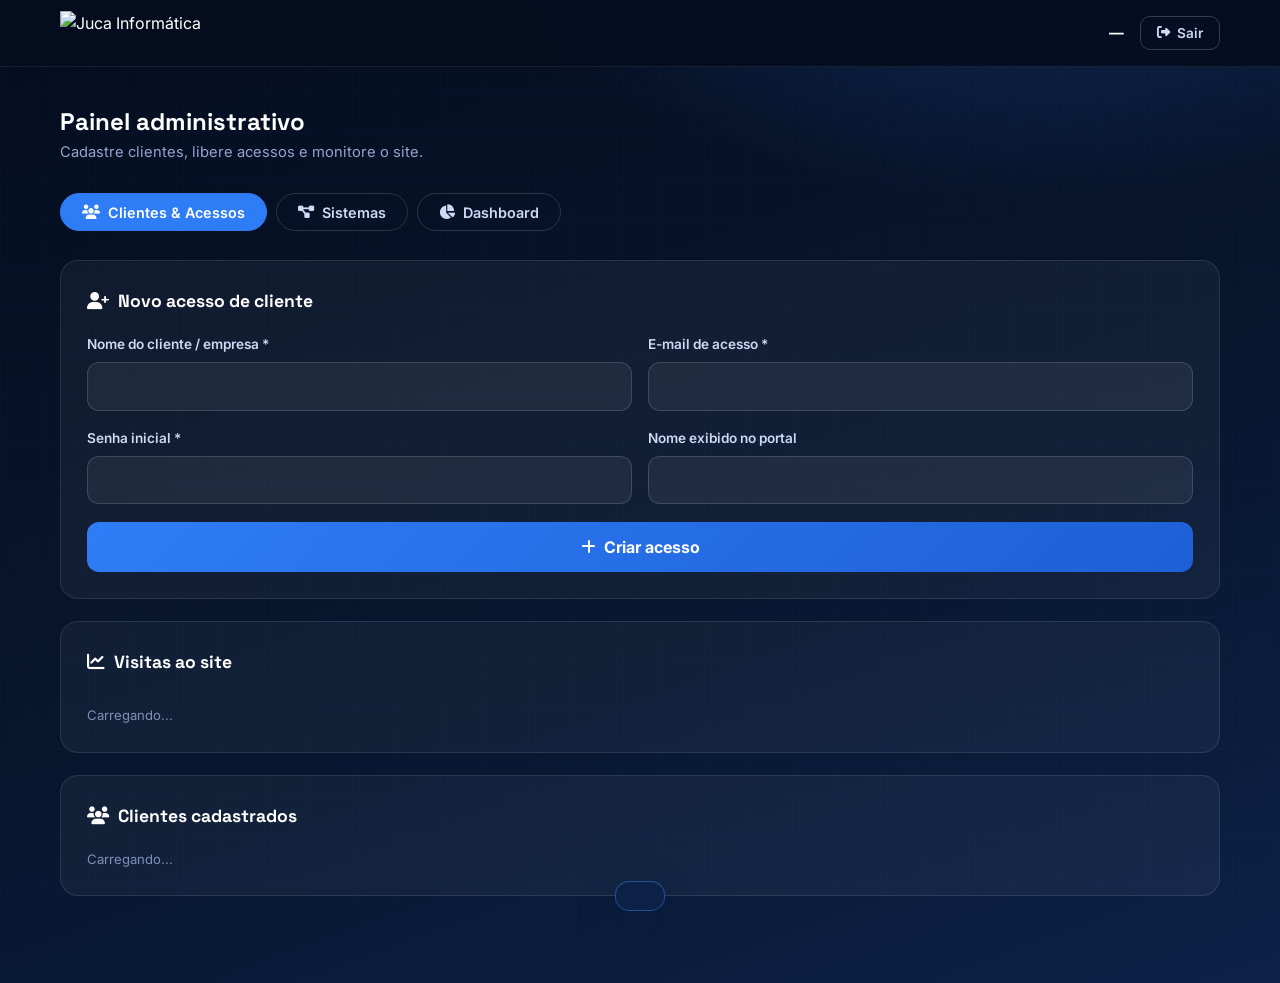
==== commit 2439a1fe: "Criar dashboard privado de monitoramento do site" ====
--- a/admin.html
+++ b/admin.html
@@ -8,42 +8,22 @@
     <link rel="stylesheet" href="style.css?v=7">
     <link rel="stylesheet" href="https://cdnjs.cloudflare.com/ajax/libs/font-awesome/6.5.1/css/all.min.css">
     <link rel="preconnect" href="https://fonts.googleapis.com">
-    <link rel="preconnect" href="https://fonts.gstatic.com" crossorigin>
     <link rel="stylesheet" href="https://fonts.googleapis.com/css2?family=Inter:wght@400;500;600;700;800&family=Space+Grotesk:wght@500;600;700&display=swap">
 </head>
 <body class="auth-body">
-    <header class="appbar"><div class="appbar-inner"><a href="index.html"><img src="https://klpbqpcwdhuegcmoqspj.supabase.co/storage/v1/object/public/site/img/logo-header.png" alt="Juca Informática"></a><div class="appbar-user"><div class="who"><strong id="whoName">—</strong><span id="whoEmail"></span></div><button class="btn-exit" id="btnLogout"><i class="fas fa-right-from-bracket"></i> Sair</button></div></div></header>
-    <main class="panel"><div class="panel-title"><div><h1>Painel administrativo</h1><p>Cadastre clientes, libere acessos e gerencie os sistemas contratados.</p></div></div>
-        <div class="admin-tabs"><button class="admin-tab active" data-pane="paneClientes"><i class="fas fa-users"></i> Clientes & Acessos</button><button class="admin-tab" data-pane="paneProjetos"><i class="fas fa-diagram-project"></i> Sistemas</button></div>
-        <div class="admin-pane active" id="paneClientes"><div class="panel-card"><h2><i class="fas fa-user-plus"></i> Novo acesso de cliente</h2><form id="formCliente"><div class="form-row"><div class="auth-field"><label for="cNome">Nome do cliente / empresa *</label><input type="text" id="cNome" placeholder="Ex: Escritório Contábil XYZ" required></div><div class="auth-field"><label for="cEmail">E-mail de acesso *</label><input type="email" id="cEmail" placeholder="cliente@email.com" required></div></div><div class="form-row"><div class="auth-field"><label for="cSenha">Senha inicial *</label><input type="text" id="cSenha" placeholder="mínimo 6 caracteres" minlength="6" required></div><div class="auth-field"><label for="cEmpresa">Nome exibido no portal</label><input type="text" id="cEmpresa" placeholder="Nome exibido no portal"></div></div><button type="submit" class="auth-btn" id="btnCriar"><i class="fas fa-plus"></i> Criar acesso</button><p class="hint">Depois de criar o cliente, abra “Sistemas” e cadastre um ou mais sistemas contratados para ele.</p></form></div><div class="panel-card"><h2><i class="fas fa-chart-line"></i> Visitas ao site</h2><div class="form-row" id="visitStats"><p class="hint">Carregando estatísticas...</p></div><p class="hint">Contagem desde 17/09/2026. Cada abertura de página do site registra uma visita.</p></div>
-<div class="panel-card"><h2><i class="fas fa-users"></i> Clientes cadastrados</h2><div id="listaClientes"><p class="hint">Carregando...</p></div></div></div>
-        <div class="admin-pane" id="paneProjetos"><div class="panel-card"><h2><i class="fas fa-diagram-project"></i> Sistemas contratados</h2><p class="hint" style="margin-bottom:1rem;">Selecione um cliente para liberar um ou mais sistemas.</p><div id="listaProjetos"><p class="hint">Selecione um cliente primeiro.</p></div></div><div class="panel-card" id="novoProjCard" style="display:none;"><h2><i class="fas fa-plus"></i> Novo sistema para <span id="npCliente"></span></h2><form id="formProjeto"><div class="auth-field"><label for="pTitulo">Nome exibido *</label><input type="text" id="pTitulo" placeholder="Ex: Análise de Documento" required></div><div class="form-row"><div class="auth-field"><label for="pSistema">Sistema contratado *</label><select id="pSistema" required><option value="analise_documento">Análise de Documento</option><option value="assistencia_movel">Assistência Técnica Móvel</option><option value="personal_trainer">Personal Trainer para Mulheres</option></select></div><div class="auth-field"><label for="pUrl">URL do sistema *</label><input type="url" id="pUrl" placeholder="https://seu-sistema.goskip.app" required></div></div><label class="check-line"><input type="checkbox" id="pAtivo" checked> Sistema ativo para este cliente</label><div class="auth-field"><label for="pDesc">Descrição</label><textarea id="pDesc" rows="2" placeholder="O que foi contratado"></textarea></div><div class="form-row"><div class="auth-field"><label for="pStatus">Status</label><select id="pStatus"><option value="orcamento">Orçamento</option><option value="em_andamento" selected>Em andamento</option><option value="concluido">Concluído</option><option value="pausado">Pausado</option></select></div><div class="auth-field"><label for="pProgresso">Progresso (%)</label><input type="number" id="pProgresso" min="0" max="100" value="0"></div></div><div class="form-row"><div class="auth-field"><label for="pInicio">Data de início</label><input type="date" id="pInicio"></div><div class="auth-field"><label for="pFim">Previsão de término</label><input type="date" id="pFim"></div></div><div class="auth-field"><label for="pObs">Observações</label><textarea id="pObs" rows="2"></textarea></div><button type="submit" class="auth-btn"><i class="fas fa-plus"></i> Liberar sistema</button></form></div></div>
-    </main><div class="toast" id="toast"></div>
+<header class="appbar"><div class="appbar-inner"><a href="index.html"><img src="https://klpbqpcwdhuegcmoqspj.supabase.co/storage/v1/object/public/site/img/logo-header.png" alt="Juca Informática"></a><div class="appbar-user"><div class="who"><strong id="whoName">—</strong><span id="whoEmail"></span></div><button class="btn-exit" id="btnLogout"><i class="fas fa-right-from-bracket"></i> Sair</button></div></div></header>
+<main class="panel"><div class="panel-title"><div><h1>Painel administrativo</h1><p>Cadastre clientes, libere acessos e monitore o site.</p></div></div>
+<div class="admin-tabs"><button class="admin-tab active" data-pane="paneClientes"><i class="fas fa-users"></i> Clientes & Acessos</button><button class="admin-tab" data-pane="paneProjetos"><i class="fas fa-diagram-project"></i> Sistemas</button><button class="admin-tab" data-pane="paneAnalytics"><i class="fas fa-chart-pie"></i> Dashboard</button></div>
+<div class="admin-pane active" id="paneClientes"><div class="panel-card"><h2><i class="fas fa-user-plus"></i> Novo acesso de cliente</h2><form id="formCliente"><div class="form-row"><div class="auth-field"><label for="cNome">Nome do cliente / empresa *</label><input type="text" id="cNome" required></div><div class="auth-field"><label for="cEmail">E-mail de acesso *</label><input type="email" id="cEmail" required></div></div><div class="form-row"><div class="auth-field"><label for="cSenha">Senha inicial *</label><input type="text" id="cSenha" minlength="6" required></div><div class="auth-field"><label for="cEmpresa">Nome exibido no portal</label><input type="text" id="cEmpresa"></div></div><button type="submit" class="auth-btn" id="btnCriar"><i class="fas fa-plus"></i> Criar acesso</button></form></div><div class="panel-card"><h2><i class="fas fa-chart-line"></i> Visitas ao site</h2><div class="form-row" id="visitStats"><p class="hint">Carregando...</p></div></div><div class="panel-card"><h2><i class="fas fa-users"></i> Clientes cadastrados</h2><div id="listaClientes"><p class="hint">Carregando...</p></div></div></div>
+<div class="admin-pane" id="paneAnalytics"><div class="panel-card"><h2><i class="fas fa-chart-line"></i> Monitoramento do site</h2><p class="hint">Dashboard privado: sessões, visualizações, tempo ativo, navegação, informações abertas e chamadas no WhatsApp.</p><div class="form-row" id="analyticsSummary"><p class="hint">Carregando dashboard...</p></div></div><div class="panel-card"><h2><i class="fas fa-route"></i> Comportamento dos visitantes</h2><div id="analyticsDetails"><p class="hint">Carregando eventos...</p></div></div></div>
+<div class="admin-pane" id="paneProjetos"><div class="panel-card"><h2><i class="fas fa-diagram-project"></i> Sistemas contratados</h2><p class="hint">Selecione um cliente para liberar sistemas.</p><div id="listaProjetos"><p class="hint">Selecione um cliente primeiro.</p></div></div><div class="panel-card" id="novoProjCard" style="display:none"><h2><i class="fas fa-plus"></i> Novo sistema para <span id="npCliente"></span></h2><form id="formProjeto"><div class="auth-field"><label for="pTitulo">Nome exibido *</label><input type="text" id="pTitulo" required></div><div class="form-row"><div class="auth-field"><label for="pSistema">Sistema contratado *</label><select id="pSistema"><option value="analise_documento">Análise de Documento</option><option value="assistencia_movel">Assistência Técnica Móvel</option><option value="personal_trainer">Personal Trainer para Mulheres</option></select></div><div class="auth-field"><label for="pUrl">URL do sistema *</label><input type="url" id="pUrl" required></div></div><label class="check-line"><input type="checkbox" id="pAtivo" checked> Sistema ativo</label><div class="auth-field"><label for="pDesc">Descrição</label><textarea id="pDesc" rows="2"></textarea></div><div class="form-row"><div class="auth-field"><label for="pStatus">Status</label><select id="pStatus"><option value="orcamento">Orçamento</option><option value="em_andamento" selected>Em andamento</option><option value="concluido">Concluído</option><option value="pausado">Pausado</option></select></div><div class="auth-field"><label for="pProgresso">Progresso (%)</label><input type="number" id="pProgresso" min="0" max="100" value="0"></div></div><div class="form-row"><div class="auth-field"><label for="pInicio">Data de início</label><input type="date" id="pInicio"></div><div class="auth-field"><label for="pFim">Previsão de término</label><input type="date" id="pFim"></div></div><div class="auth-field"><label for="pObs">Observações</label><textarea id="pObs" rows="2"></textarea></div><button type="submit" class="auth-btn"><i class="fas fa-plus"></i> Liberar sistema</button></form></div></div></main><div class="toast" id="toast"></div>
 <script src="https://cdn.jsdelivr.net/npm/@supabase/supabase-js@2/dist/umd/supabase.js"></script><script>
-const SUPABASE_URL='https://klpbqpcwdhuegcmoqspj.supabase.co',SUPABASE_KEY='sb_publishable_bPZBZOZQs01sI9yR85lfkg_9wVK41xi',sb=supabase.createClient(SUPABASE_URL,SUPABASE_KEY);const STATUS={orcamento:'Orçamento',em_andamento:'Em andamento',concluido:'Concluído',pausado:'Pausado'};let clienteSel=null;const esc=s=>String(s).replace(/[&<>"']/g,c=>({'&':'&amp;','<':'&lt;','>':'&gt;','"':'&quot;',"'":'&#39;'}[c]));const fmtDate=i=>i?new Date(i+(i.length===10?'T12:00:00':'')).toLocaleDateString('pt-BR'):'—';function toast(x,e){const t=document.getElementById('toast');t.textContent=x;t.className='toast show'+(e?' err':'');setTimeout(()=>t.classList.remove('show'),3500)}
+const SUPABASE_URL='https://klpbqpcwdhuegcmoqspj.supabase.co',SUPABASE_KEY='sb_publishable_bPZBZOZQs01sI9yR85lfkg_9wVK41xi',sb=supabase.createClient(SUPABASE_URL,SUPABASE_KEY),STATUS={orcamento:'Orçamento',em_andamento:'Em andamento',concluido:'Concluído',pausado:'Pausado'};let clienteSel=null;const esc=s=>String(s).replace(/[&<>"']/g,c=>({'&':'&amp;','<':'&lt;','>':'&gt;','"':'&quot;',"'":'&#39;'}[c]));const fmtDate=i=>i?new Date(i+(i.length===10?'T12:00:00':'')).toLocaleDateString('pt-BR'):'—';function toast(x,e){const t=document.getElementById('toast');t.textContent=x;t.className='toast show'+(e?' err':'');setTimeout(()=>t.classList.remove('show'),3500)}
 document.querySelectorAll('.admin-tab').forEach(t=>t.onclick=()=>{document.querySelectorAll('.admin-tab').forEach(x=>x.classList.remove('active'));document.querySelectorAll('.admin-pane').forEach(x=>x.classList.remove('active'));t.classList.add('active');document.getElementById(t.dataset.pane).classList.add('active')});
-(async()=>{const {data:{session}}=await sb.auth.getSession();if(!session)return location.href='login.html';const u=session.user,{data:prof}=await sb.from('admin_profiles').select('role').eq('id',u.id).maybeSingle();if(prof?.role!=='admin')return location.href='portal.html';whoName.textContent=u.user_metadata?.full_name||'Admin';whoEmail.textContent=u.email;btnLogout.onclick=async()=>{await sb.auth.signOut();location.href='login.html'};await carregarClientes();await carregarVisitas()})();
-async function carregarVisitas(){
-    const box=document.getElementById('visitStats');
-    const {data,error}=await sb.from('site_visits').select('page,visited_at');
-    if(error){ box.innerHTML='<p class="hint">Erro ao carregar visitas: '+esc(error.message)+'</p>'; return; }
-    const total=(data||[]).length;
-    const hoje=new Date(); hoje.setHours(0,0,0,0);
-    const sete=new Date(); sete.setDate(sete.getDate()-7);
-    const hojeN=(data||[]).filter(v=>new Date(v.visited_at)>=hoje).length;
-    const seteN=(data||[]).filter(v=>new Date(v.visited_at)>=sete).length;
-    const porPagina={};
-    (data||[]).forEach(v=>{ porPagina[v.page]=(porPagina[v.page]||0)+1; });
-    const top=Object.entries(porPagina).sort((a,b)=>b[1]-a[1]).slice(0,5)
-        .map(([p,n])=>`<span class="hint" style="display:block">· ${esc(p||'/')}: ${n}</span>`).join('');
-    box.innerHTML=`
-        <div class="auth-field"><label>Total de visitas</label><input type="text" value="${total}" readonly></div>
-        <div class="auth-field"><label>Hoje</label><input type="text" value="${hojeN}" readonly></div>
-        <div class="auth-field"><label>Últimos 7 dias</label><input type="text" value="${seteN}" readonly></div>
-        <div class="auth-field"><label>Páginas mais visitadas</label>${top||'<span class="hint">Ainda sem dados por página.</span>'}</div>`;
-}
-async function carregarClientes(){const {data:users,error}=await sb.rpc('list_client_users');if(error)return listaClientes.innerHTML='<p class="hint">Erro: '+esc(error.message)+'</p>';if(!users?.length)return listaClientes.innerHTML='<p class="hint">Nenhum cliente cadastrado ainda.</p>';listaClientes.innerHTML=users.map(u=>{const n=esc(u.raw_user_meta_data?.full_name||u.email.split('@')[0]).replace(/'/g,"\\'");return `<div class="client-row"><div class="cinfo"><strong>${esc(u.raw_user_meta_data?.full_name||u.email.split('@')[0])}</strong><span>${esc(u.email)}</span></div><div class="cacoes"><button class="btn-mini" onclick="selecionarCliente('${u.id}','${n}')"><i class="fas fa-diagram-project"></i> Sistemas</button></div></div>`}).join('')}
-window.selecionarCliente=async(id,nome)=>{clienteSel=id;novoProjCard.style.display='block';npCliente.textContent=nome;document.querySelector('.admin-tab[data-pane="paneProjetos"]').click();await carregarProjetos()};async function carregarProjetos(){if(!clienteSel)return;const {data:ps,error}=await sb.from('client_projects').select('*').eq('client_user_id',clienteSel).order('created_at',{ascending:false});if(error)return listaProjetos.innerHTML='<p class="hint">Erro: '+esc(error.message)+'</p>';if(!ps?.length)return listaProjetos.innerHTML='<p class="hint">Nenhum sistema liberado para este cliente.</p>';listaProjetos.innerHTML=ps.map(p=>`<div class="proj-admin-row"><div class="pinfo"><strong>${esc(p.titulo)}</strong><span>${p.sistema_ativo===false?'INATIVO':'ATIVO'} · ${STATUS[p.status]||p.status} · ${p.progresso||0}% · início ${fmtDate(p.data_inicio)}</span></div><div class="pacoes"><select onchange="mudarStatus('${p.id}',this.value)">${Object.entries(STATUS).map(([v,l])=>`<option value="${v}" ${p.status===v?'selected':''}>${l}</option>`).join('')}</select><input type="range" class="prog" min="0" max="100" value="${p.progresso||0}" onchange="mudarProgresso('${p.id}',this.value)"><button class="btn-mini" onclick="excluirProjeto('${p.id}')" title="Excluir"><i class="fas fa-trash"></i></button></div></div>`).join('')}
-formCliente.onsubmit=async e=>{e.preventDefault();btnCriar.disabled=true;const {error}=await sb.rpc('create_client_user',{p_email:cEmail.value.trim().toLowerCase(),p_password:cSenha.value,p_name:cEmpresa.value.trim()||cNome.value.trim()});btnCriar.disabled=false;if(error)return toast('Erro ao criar acesso: '+error.message,true);toast('Acesso criado!');e.target.reset();await carregarClientes()};formProjeto.onsubmit=async e=>{e.preventDefault();if(!clienteSel)return toast('Selecione um cliente primeiro.',true);const payload={client_user_id:clienteSel,titulo:pTitulo.value.trim(),descricao:pDesc.value.trim()||null,status:pStatus.value,progresso:parseInt(pProgresso.value)||0,data_inicio:pInicio.value||null,data_fim:pFim.value||null,observacoes:pObs.value.trim()||null,sistema_key:pSistema.value,sistema_url:pUrl.value.trim(),sistema_ativo:pAtivo.checked};const {error}=await sb.from('client_projects').insert(payload);if(error)return toast('Erro: '+error.message,true);toast('Sistema liberado!');e.target.reset();pStatus.value='em_andamento';pAtivo.checked=true;await carregarProjetos()};window.mudarStatus=async(id,status)=>{const {error}=await sb.from('client_projects').update({status}).eq('id',id);toast(error?'Erro: '+error.message:'Status atualizado!',!!error);if(!error)await carregarProjetos()};window.mudarProgresso=async(id,progresso)=>{const p=parseInt(progresso),patch={progresso:p};if(p===100)patch.status='concluido';const {error}=await sb.from('client_projects').update(patch).eq('id',id);toast(error?'Erro: '+error.message:'Progresso atualizado!',!!error);if(!error)await carregarProjetos()};window.excluirProjeto=async id=>{if(!confirm('Excluir este sistema?'))return;const {error}=await sb.from('client_projects').delete().eq('id',id);toast(error?'Erro: '+error.message:'Sistema excluído.',!!error);if(!error)await carregarProjetos()};
-try{sb.from('site_visits').insert({page:location.pathname,referrer:document.referrer||null,user_agent:navigator.userAgent.slice(0,180)});}catch(e){}
-</script></body></html>+(async()=>{const {data:{session}}=await sb.auth.getSession();if(!session)return location.href='login.html';const u=session.user,{data:prof}=await sb.from('admin_profiles').select('role').eq('id',u.id).maybeSingle();if(prof?.role!=='admin'||u.email.toLowerCase()!=='rafaeljucacartuchos@gmail.com')return location.href='portal.html';whoName.textContent=u.user_metadata?.full_name||'Admin';whoEmail.textContent=u.email;btnLogout.onclick=async()=>{await sb.auth.signOut();location.href='login.html'};await carregarClientes();await carregarVisitas();await carregarAnalytics()})();
+async function carregarVisitas(){const box=document.getElementById('visitStats'),{data,error}=await sb.from('site_visits').select('page,visited_at');if(error)return box.innerHTML='<p class="hint">Erro: '+esc(error.message)+'</p>';const a=data||[],hoje=new Date();hoje.setHours(0,0,0,0);const sete=new Date();sete.setDate(sete.getDate()-7);const top={};a.forEach(v=>top[v.page]=(top[v.page]||0)+1);box.innerHTML=`<div class="auth-field"><label>Total</label><input readonly value="${a.length}"></div><div class="auth-field"><label>Hoje</label><input readonly value="${a.filter(v=>new Date(v.visited_at)>=hoje).length}"></div><div class="auth-field"><label>Últimos 7 dias</label><input readonly value="${a.filter(v=>new Date(v.visited_at)>=sete).length}"></div><div class="auth-field"><label>Top páginas</label>${Object.entries(top).sort((x,y)=>y[1]-x[1]).slice(0,5).map(([p,n])=>`<span class="hint" style="display:block">· ${esc(p)}: ${n}</span>`).join('')||'<span class="hint">Sem dados</span>'}</div>`}
+async function carregarAnalytics(){const sum=document.getElementById('analyticsSummary'),det=document.getElementById('analyticsDetails'),{data,error}=await sb.from('site_events').select('event_type,page,occurred_at,duration_seconds,details,session_id').order('occurred_at',{ascending:false}).limit(5000);if(error){sum.innerHTML='<p class="hint">Erro: '+esc(error.message)+'</p>';return}const ev=data||[],sessions=new Set(ev.map(x=>x.session_id)).size,views=ev.filter(x=>x.event_type==='page_view').length,chat=ev.filter(x=>x.event_type==='whatsapp_click').length,opened=ev.filter(x=>x.event_type==='information_opened').length,nav=ev.filter(x=>x.event_type==='navigation').length,times=ev.filter(x=>x.event_type==='time_active'&&x.duration_seconds).map(x=>x.duration_seconds),avg=times.length?Math.round(times.reduce((a,b)=>a+b,0)/times.length):0;const card=(l,v,i)=>`<div class="auth-field"><label><i class="fas ${i}"></i> ${l}</label><input readonly value="${v}"></div>`;sum.innerHTML=card('Sessões',sessions,'fa-users')+card('Páginas vistas',views,'fa-eye')+card('Tempo médio ativo',avg+' s','fa-clock')+card('Navegações',nav,'fa-route')+card('Informações abertas',opened,'fa-circle-info')+card('Chamadas WhatsApp',chat,'fa-whatsapp');const counts=(type,key)=>{const m={};ev.filter(x=>x.event_type===type).forEach(x=>{const v=x.details?.[key]||x.page||'—';m[v]=(m[v]||0)+1});return Object.entries(m).sort((a,b)=>b[1]-a[1]).slice(0,8).map(([k,v])=>`<div class="client-row"><div class="cinfo"><strong>${esc(k)}</strong><span>${v} ocorrência(s)</span></div></div>`).join('')||'<p class="hint">Sem eventos.</p>'};det.innerHTML='<h3>Páginas mais vistas</h3>'+counts('page_view','page')+'<h3 style="margin-top:1.3rem">Informações abertas</h3>'+counts('information_opened','brand')+'<h3 style="margin-top:1.3rem">Últimos eventos</h3>'+ev.slice(0,12).map(x=>`<div class="client-row"><div class="cinfo"><strong>${esc(x.event_type)}</strong><span>${esc(x.page)} · ${new Date(x.occurred_at).toLocaleString('pt-BR')}</span></div></div>`).join('')}
+async function carregarClientes(){const {data:users,error}=await sb.rpc('list_client_users');if(error)return listaClientes.innerHTML='<p class="hint">Erro: '+esc(error.message)+'</p>';if(!users?.length)return listaClientes.innerHTML='<p class="hint">Nenhum cliente cadastrado.</p>';listaClientes.innerHTML=users.map(u=>{const n=esc(u.raw_user_meta_data?.full_name||u.email.split('@')[0]).replace(/'/g,"\\'");return `<div class="client-row"><div class="cinfo"><strong>${esc(u.raw_user_meta_data?.full_name||u.email.split('@')[0])}</strong><span>${esc(u.email)}</span></div><div class="cacoes"><button class="btn-mini" onclick="selecionarCliente('${u.id}','${n}')"><i class="fas fa-diagram-project"></i> Sistemas</button></div></div>`}).join('')}
+window.selecionarCliente=async(id,nome)=>{clienteSel=id;novoProjCard.style.display='block';npCliente.textContent=nome;document.querySelector('[data-pane="paneProjetos"]').click();await carregarProjetos()};async function carregarProjetos(){if(!clienteSel)return;const {data:ps,error}=await sb.from('client_projects').select('*').eq('client_user_id',clienteSel).order('created_at',{ascending:false});if(error)return listaProjetos.innerHTML='<p class="hint">Erro: '+esc(error.message)+'</p>';if(!ps?.length)return listaProjetos.innerHTML='<p class="hint">Nenhum sistema liberado.</p>';listaProjetos.innerHTML=ps.map(p=>`<div class="proj-admin-row"><div class="pinfo"><strong>${esc(p.titulo)}</strong><span>${p.sistema_ativo===false?'INATIVO':'ATIVO'} · ${STATUS[p.status]||p.status} · ${p.progresso||0}%</span></div><div class="pacoes"><select onchange="mudarStatus('${p.id}',this.value)">${Object.entries(STATUS).map(([v,l])=>`<option value="${v}" ${p.status===v?'selected':''}>${l}</option>`).join('')}</select><input type="range" class="prog" min="0" max="100" value="${p.progresso||0}" onchange="mudarProgresso('${p.id}',this.value)"><button class="btn-mini" onclick="excluirProjeto('${p.id}')"><i class="fas fa-trash"></i></button></div></div>`).join('')}
+formCliente.onsubmit=async e=>{e.preventDefault();btnCriar.disabled=true;const {error}=await sb.rpc('create_client_user',{p_email:cEmail.value.trim().toLowerCase(),p_password:cSenha.value,p_name:cEmpresa.value.trim()||cNome.value.trim()});btnCriar.disabled=false;if(error)return toast('Erro: '+error.message,true);toast('Acesso criado!');e.target.reset();await carregarClientes()};formProjeto.onsubmit=async e=>{e.preventDefault();if(!clienteSel)return toast('Selecione um cliente.',true);const payload={client_user_id:clienteSel,titulo:pTitulo.value.trim(),descricao:pDesc.value.trim()||null,status:pStatus.value,progresso:parseInt(pProgresso.value)||0,data_inicio:pInicio.value||null,data_fim:pFim.value||null,observacoes:pObs.value.trim()||null,sistema_key:pSistema.value,sistema_url:pUrl.value.trim(),sistema_ativo:pAtivo.checked};const {error}=await sb.from('client_projects').insert(payload);if(error)return toast('Erro: '+error.message,true);toast('Sistema liberado!');e.target.reset();await carregarProjetos()};window.mudarStatus=async(id,status)=>{const {error}=await sb.from('client_projects').update({status}).eq('id',id);toast(error?'Erro: '+error.message:'Status atualizado!',!!error);if(!error)await carregarProjetos()};window.mudarProgresso=async(id,progresso)=>{const p=parseInt(progresso),patch={progresso:p};if(p===100)patch.status='concluido';const {error}=await sb.from('client_projects').update(patch).eq('id',id);toast(error?'Erro: '+error.message:'Progresso atualizado!',!!error);if(!error)await carregarProjetos()};window.excluirProjeto=async id=>{if(!confirm('Excluir este sistema?'))return;const {error}=await sb.from('client_projects').delete().eq('id',id);toast(error?'Erro: '+error.message:'Sistema excluído.',!!error);if(!error)await carregarProjetos()};
+</script><script src="analytics.js?v=1"></script></body></html>
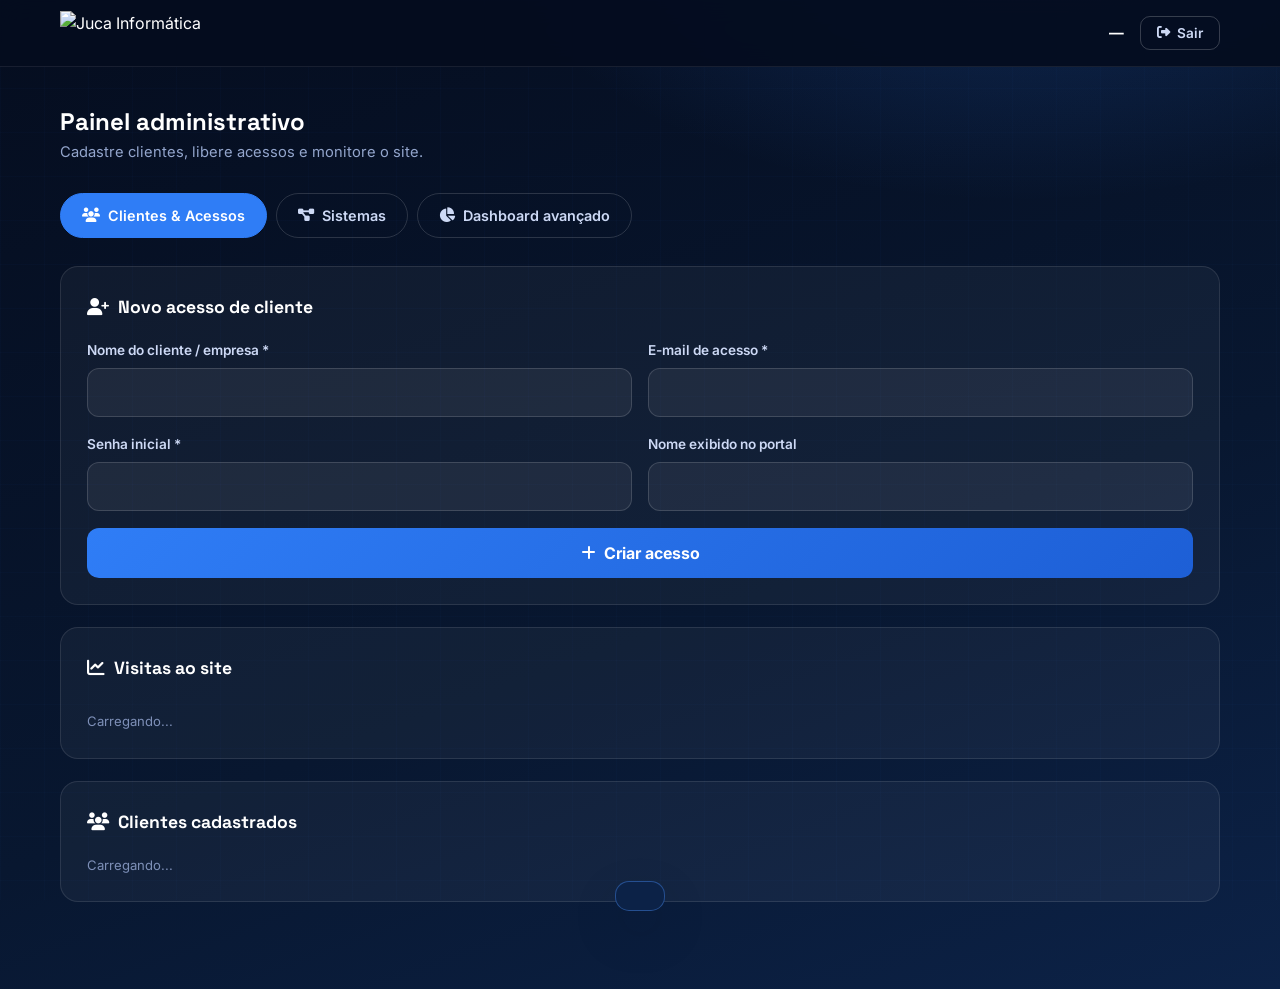
==== commit 4160014c: "Adicionar acesso ao dashboard avançado no painel admin" ====
--- a/admin.html
+++ b/admin.html
@@ -1,29 +1,2 @@
-<!DOCTYPE html>
-<html lang="pt-br">
-<head>
-    <meta charset="UTF-8">
-    <meta name="viewport" content="width=device-width, initial-scale=1.0">
-    <link rel="icon" href="https://klpbqpcwdhuegcmoqspj.supabase.co/storage/v1/object/public/site/img/logo.png" type="image/png">
-    <title>Painel Admin — Juca Informática</title>
-    <link rel="stylesheet" href="style.css?v=7">
-    <link rel="stylesheet" href="https://cdnjs.cloudflare.com/ajax/libs/font-awesome/6.5.1/css/all.min.css">
-    <link rel="preconnect" href="https://fonts.googleapis.com">
-    <link rel="stylesheet" href="https://fonts.googleapis.com/css2?family=Inter:wght@400;500;600;700;800&family=Space+Grotesk:wght@500;600;700&display=swap">
-</head>
-<body class="auth-body">
-<header class="appbar"><div class="appbar-inner"><a href="index.html"><img src="https://klpbqpcwdhuegcmoqspj.supabase.co/storage/v1/object/public/site/img/logo-header.png" alt="Juca Informática"></a><div class="appbar-user"><div class="who"><strong id="whoName">—</strong><span id="whoEmail"></span></div><button class="btn-exit" id="btnLogout"><i class="fas fa-right-from-bracket"></i> Sair</button></div></div></header>
-<main class="panel"><div class="panel-title"><div><h1>Painel administrativo</h1><p>Cadastre clientes, libere acessos e monitore o site.</p></div></div>
-<div class="admin-tabs"><button class="admin-tab active" data-pane="paneClientes"><i class="fas fa-users"></i> Clientes & Acessos</button><button class="admin-tab" data-pane="paneProjetos"><i class="fas fa-diagram-project"></i> Sistemas</button><button class="admin-tab" data-pane="paneAnalytics"><i class="fas fa-chart-pie"></i> Dashboard</button></div>
-<div class="admin-pane active" id="paneClientes"><div class="panel-card"><h2><i class="fas fa-user-plus"></i> Novo acesso de cliente</h2><form id="formCliente"><div class="form-row"><div class="auth-field"><label for="cNome">Nome do cliente / empresa *</label><input type="text" id="cNome" required></div><div class="auth-field"><label for="cEmail">E-mail de acesso *</label><input type="email" id="cEmail" required></div></div><div class="form-row"><div class="auth-field"><label for="cSenha">Senha inicial *</label><input type="text" id="cSenha" minlength="6" required></div><div class="auth-field"><label for="cEmpresa">Nome exibido no portal</label><input type="text" id="cEmpresa"></div></div><button type="submit" class="auth-btn" id="btnCriar"><i class="fas fa-plus"></i> Criar acesso</button></form></div><div class="panel-card"><h2><i class="fas fa-chart-line"></i> Visitas ao site</h2><div class="form-row" id="visitStats"><p class="hint">Carregando...</p></div></div><div class="panel-card"><h2><i class="fas fa-users"></i> Clientes cadastrados</h2><div id="listaClientes"><p class="hint">Carregando...</p></div></div></div>
-<div class="admin-pane" id="paneAnalytics"><div class="panel-card"><h2><i class="fas fa-chart-line"></i> Monitoramento do site</h2><p class="hint">Dashboard privado: sessões, visualizações, tempo ativo, navegação, informações abertas e chamadas no WhatsApp.</p><div class="form-row" id="analyticsSummary"><p class="hint">Carregando dashboard...</p></div></div><div class="panel-card"><h2><i class="fas fa-route"></i> Comportamento dos visitantes</h2><div id="analyticsDetails"><p class="hint">Carregando eventos...</p></div></div></div>
-<div class="admin-pane" id="paneProjetos"><div class="panel-card"><h2><i class="fas fa-diagram-project"></i> Sistemas contratados</h2><p class="hint">Selecione um cliente para liberar sistemas.</p><div id="listaProjetos"><p class="hint">Selecione um cliente primeiro.</p></div></div><div class="panel-card" id="novoProjCard" style="display:none"><h2><i class="fas fa-plus"></i> Novo sistema para <span id="npCliente"></span></h2><form id="formProjeto"><div class="auth-field"><label for="pTitulo">Nome exibido *</label><input type="text" id="pTitulo" required></div><div class="form-row"><div class="auth-field"><label for="pSistema">Sistema contratado *</label><select id="pSistema"><option value="analise_documento">Análise de Documento</option><option value="assistencia_movel">Assistência Técnica Móvel</option><option value="personal_trainer">Personal Trainer para Mulheres</option></select></div><div class="auth-field"><label for="pUrl">URL do sistema *</label><input type="url" id="pUrl" required></div></div><label class="check-line"><input type="checkbox" id="pAtivo" checked> Sistema ativo</label><div class="auth-field"><label for="pDesc">Descrição</label><textarea id="pDesc" rows="2"></textarea></div><div class="form-row"><div class="auth-field"><label for="pStatus">Status</label><select id="pStatus"><option value="orcamento">Orçamento</option><option value="em_andamento" selected>Em andamento</option><option value="concluido">Concluído</option><option value="pausado">Pausado</option></select></div><div class="auth-field"><label for="pProgresso">Progresso (%)</label><input type="number" id="pProgresso" min="0" max="100" value="0"></div></div><div class="form-row"><div class="auth-field"><label for="pInicio">Data de início</label><input type="date" id="pInicio"></div><div class="auth-field"><label for="pFim">Previsão de término</label><input type="date" id="pFim"></div></div><div class="auth-field"><label for="pObs">Observações</label><textarea id="pObs" rows="2"></textarea></div><button type="submit" class="auth-btn"><i class="fas fa-plus"></i> Liberar sistema</button></form></div></div></main><div class="toast" id="toast"></div>
-<script src="https://cdn.jsdelivr.net/npm/@supabase/supabase-js@2/dist/umd/supabase.js"></script><script>
-const SUPABASE_URL='https://klpbqpcwdhuegcmoqspj.supabase.co',SUPABASE_KEY='sb_publishable_bPZBZOZQs01sI9yR85lfkg_9wVK41xi',sb=supabase.createClient(SUPABASE_URL,SUPABASE_KEY),STATUS={orcamento:'Orçamento',em_andamento:'Em andamento',concluido:'Concluído',pausado:'Pausado'};let clienteSel=null;const esc=s=>String(s).replace(/[&<>"']/g,c=>({'&':'&amp;','<':'&lt;','>':'&gt;','"':'&quot;',"'":'&#39;'}[c]));const fmtDate=i=>i?new Date(i+(i.length===10?'T12:00:00':'')).toLocaleDateString('pt-BR'):'—';function toast(x,e){const t=document.getElementById('toast');t.textContent=x;t.className='toast show'+(e?' err':'');setTimeout(()=>t.classList.remove('show'),3500)}
-document.querySelectorAll('.admin-tab').forEach(t=>t.onclick=()=>{document.querySelectorAll('.admin-tab').forEach(x=>x.classList.remove('active'));document.querySelectorAll('.admin-pane').forEach(x=>x.classList.remove('active'));t.classList.add('active');document.getElementById(t.dataset.pane).classList.add('active')});
-(async()=>{const {data:{session}}=await sb.auth.getSession();if(!session)return location.href='login.html';const u=session.user,{data:prof}=await sb.from('admin_profiles').select('role').eq('id',u.id).maybeSingle();if(prof?.role!=='admin'||u.email.toLowerCase()!=='rafaeljucacartuchos@gmail.com')return location.href='portal.html';whoName.textContent=u.user_metadata?.full_name||'Admin';whoEmail.textContent=u.email;btnLogout.onclick=async()=>{await sb.auth.signOut();location.href='login.html'};await carregarClientes();await carregarVisitas();await carregarAnalytics()})();
-async function carregarVisitas(){const box=document.getElementById('visitStats'),{data,error}=await sb.from('site_visits').select('page,visited_at');if(error)return box.innerHTML='<p class="hint">Erro: '+esc(error.message)+'</p>';const a=data||[],hoje=new Date();hoje.setHours(0,0,0,0);const sete=new Date();sete.setDate(sete.getDate()-7);const top={};a.forEach(v=>top[v.page]=(top[v.page]||0)+1);box.innerHTML=`<div class="auth-field"><label>Total</label><input readonly value="${a.length}"></div><div class="auth-field"><label>Hoje</label><input readonly value="${a.filter(v=>new Date(v.visited_at)>=hoje).length}"></div><div class="auth-field"><label>Últimos 7 dias</label><input readonly value="${a.filter(v=>new Date(v.visited_at)>=sete).length}"></div><div class="auth-field"><label>Top páginas</label>${Object.entries(top).sort((x,y)=>y[1]-x[1]).slice(0,5).map(([p,n])=>`<span class="hint" style="display:block">· ${esc(p)}: ${n}</span>`).join('')||'<span class="hint">Sem dados</span>'}</div>`}
-async function carregarAnalytics(){const sum=document.getElementById('analyticsSummary'),det=document.getElementById('analyticsDetails'),{data,error}=await sb.from('site_events').select('event_type,page,occurred_at,duration_seconds,details,session_id').order('occurred_at',{ascending:false}).limit(5000);if(error){sum.innerHTML='<p class="hint">Erro: '+esc(error.message)+'</p>';return}const ev=data||[],sessions=new Set(ev.map(x=>x.session_id)).size,views=ev.filter(x=>x.event_type==='page_view').length,chat=ev.filter(x=>x.event_type==='whatsapp_click').length,opened=ev.filter(x=>x.event_type==='information_opened').length,nav=ev.filter(x=>x.event_type==='navigation').length,times=ev.filter(x=>x.event_type==='time_active'&&x.duration_seconds).map(x=>x.duration_seconds),avg=times.length?Math.round(times.reduce((a,b)=>a+b,0)/times.length):0;const card=(l,v,i)=>`<div class="auth-field"><label><i class="fas ${i}"></i> ${l}</label><input readonly value="${v}"></div>`;sum.innerHTML=card('Sessões',sessions,'fa-users')+card('Páginas vistas',views,'fa-eye')+card('Tempo médio ativo',avg+' s','fa-clock')+card('Navegações',nav,'fa-route')+card('Informações abertas',opened,'fa-circle-info')+card('Chamadas WhatsApp',chat,'fa-whatsapp');const counts=(type,key)=>{const m={};ev.filter(x=>x.event_type===type).forEach(x=>{const v=x.details?.[key]||x.page||'—';m[v]=(m[v]||0)+1});return Object.entries(m).sort((a,b)=>b[1]-a[1]).slice(0,8).map(([k,v])=>`<div class="client-row"><div class="cinfo"><strong>${esc(k)}</strong><span>${v} ocorrência(s)</span></div></div>`).join('')||'<p class="hint">Sem eventos.</p>'};det.innerHTML='<h3>Páginas mais vistas</h3>'+counts('page_view','page')+'<h3 style="margin-top:1.3rem">Informações abertas</h3>'+counts('information_opened','brand')+'<h3 style="margin-top:1.3rem">Últimos eventos</h3>'+ev.slice(0,12).map(x=>`<div class="client-row"><div class="cinfo"><strong>${esc(x.event_type)}</strong><span>${esc(x.page)} · ${new Date(x.occurred_at).toLocaleString('pt-BR')}</span></div></div>`).join('')}
-async function carregarClientes(){const {data:users,error}=await sb.rpc('list_client_users');if(error)return listaClientes.innerHTML='<p class="hint">Erro: '+esc(error.message)+'</p>';if(!users?.length)return listaClientes.innerHTML='<p class="hint">Nenhum cliente cadastrado.</p>';listaClientes.innerHTML=users.map(u=>{const n=esc(u.raw_user_meta_data?.full_name||u.email.split('@')[0]).replace(/'/g,"\\'");return `<div class="client-row"><div class="cinfo"><strong>${esc(u.raw_user_meta_data?.full_name||u.email.split('@')[0])}</strong><span>${esc(u.email)}</span></div><div class="cacoes"><button class="btn-mini" onclick="selecionarCliente('${u.id}','${n}')"><i class="fas fa-diagram-project"></i> Sistemas</button></div></div>`}).join('')}
-window.selecionarCliente=async(id,nome)=>{clienteSel=id;novoProjCard.style.display='block';npCliente.textContent=nome;document.querySelector('[data-pane="paneProjetos"]').click();await carregarProjetos()};async function carregarProjetos(){if(!clienteSel)return;const {data:ps,error}=await sb.from('client_projects').select('*').eq('client_user_id',clienteSel).order('created_at',{ascending:false});if(error)return listaProjetos.innerHTML='<p class="hint">Erro: '+esc(error.message)+'</p>';if(!ps?.length)return listaProjetos.innerHTML='<p class="hint">Nenhum sistema liberado.</p>';listaProjetos.innerHTML=ps.map(p=>`<div class="proj-admin-row"><div class="pinfo"><strong>${esc(p.titulo)}</strong><span>${p.sistema_ativo===false?'INATIVO':'ATIVO'} · ${STATUS[p.status]||p.status} · ${p.progresso||0}%</span></div><div class="pacoes"><select onchange="mudarStatus('${p.id}',this.value)">${Object.entries(STATUS).map(([v,l])=>`<option value="${v}" ${p.status===v?'selected':''}>${l}</option>`).join('')}</select><input type="range" class="prog" min="0" max="100" value="${p.progresso||0}" onchange="mudarProgresso('${p.id}',this.value)"><button class="btn-mini" onclick="excluirProjeto('${p.id}')"><i class="fas fa-trash"></i></button></div></div>`).join('')}
-formCliente.onsubmit=async e=>{e.preventDefault();btnCriar.disabled=true;const {error}=await sb.rpc('create_client_user',{p_email:cEmail.value.trim().toLowerCase(),p_password:cSenha.value,p_name:cEmpresa.value.trim()||cNome.value.trim()});btnCriar.disabled=false;if(error)return toast('Erro: '+error.message,true);toast('Acesso criado!');e.target.reset();await carregarClientes()};formProjeto.onsubmit=async e=>{e.preventDefault();if(!clienteSel)return toast('Selecione um cliente.',true);const payload={client_user_id:clienteSel,titulo:pTitulo.value.trim(),descricao:pDesc.value.trim()||null,status:pStatus.value,progresso:parseInt(pProgresso.value)||0,data_inicio:pInicio.value||null,data_fim:pFim.value||null,observacoes:pObs.value.trim()||null,sistema_key:pSistema.value,sistema_url:pUrl.value.trim(),sistema_ativo:pAtivo.checked};const {error}=await sb.from('client_projects').insert(payload);if(error)return toast('Erro: '+error.message,true);toast('Sistema liberado!');e.target.reset();await carregarProjetos()};window.mudarStatus=async(id,status)=>{const {error}=await sb.from('client_projects').update({status}).eq('id',id);toast(error?'Erro: '+error.message:'Status atualizado!',!!error);if(!error)await carregarProjetos()};window.mudarProgresso=async(id,progresso)=>{const p=parseInt(progresso),patch={progresso:p};if(p===100)patch.status='concluido';const {error}=await sb.from('client_projects').update(patch).eq('id',id);toast(error?'Erro: '+error.message:'Progresso atualizado!',!!error);if(!error)await carregarProjetos()};window.excluirProjeto=async id=>{if(!confirm('Excluir este sistema?'))return;const {error}=await sb.from('client_projects').delete().eq('id',id);toast(error?'Erro: '+error.message:'Sistema excluído.',!!error);if(!error)await carregarProjetos()};
-</script><script src="analytics.js?v=1"></script></body></html>+<!DOCTYPE html><html lang="pt-br"><head><meta charset="UTF-8"><meta name="viewport" content="width=device-width, initial-scale=1.0"><link rel="icon" href="https://klpbqpcwdhuegcmoqspj.supabase.co/storage/v1/object/public/site/img/logo.png" type="image/png"><title>Painel Admin — Juca Informática</title><link rel="stylesheet" href="style.css?v=7"><link rel="stylesheet" href="https://cdnjs.cloudflare.com/ajax/libs/font-awesome/6.5.1/css/all.min.css"><link rel="preconnect" href="https://fonts.googleapis.com"><link rel="stylesheet" href="https://fonts.googleapis.com/css2?family=Inter:wght@400;500;600;700;800&family=Space+Grotesk:wght@500;600;700&display=swap"></head><body class="auth-body"><header class="appbar"><div class="appbar-inner"><a href="index.html"><img src="https://klpbqpcwdhuegcmoqspj.supabase.co/storage/v1/object/public/site/img/logo-header.png" alt="Juca Informática"></a><div class="appbar-user"><div class="who"><strong id="whoName">—</strong><span id="whoEmail"></span></div><button class="btn-exit" id="btnLogout"><i class="fas fa-right-from-bracket"></i> Sair</button></div></div></header><main class="panel"><div class="panel-title"><div><h1>Painel administrativo</h1><p>Cadastre clientes, libere acessos e monitore o site.</p></div></div><div class="admin-tabs"><button class="admin-tab active" data-pane="paneClientes"><i class="fas fa-users"></i> Clientes & Acessos</button><button class="admin-tab" data-pane="paneProjetos"><i class="fas fa-diagram-project"></i> Sistemas</button><a class="admin-tab" href="dashboard.html"><i class="fas fa-chart-pie"></i> Dashboard avançado</a></div><div class="admin-pane active" id="paneClientes"><div class="panel-card"><h2><i class="fas fa-user-plus"></i> Novo acesso de cliente</h2><form id="formCliente"><div class="form-row"><div class="auth-field"><label>Nome do cliente / empresa *</label><input type="text" id="cNome" required></div><div class="auth-field"><label>E-mail de acesso *</label><input type="email" id="cEmail" required></div></div><div class="form-row"><div class="auth-field"><label>Senha inicial *</label><input type="text" id="cSenha" minlength="6" required></div><div class="auth-field"><label>Nome exibido no portal</label><input type="text" id="cEmpresa"></div></div><button type="submit" class="auth-btn" id="btnCriar"><i class="fas fa-plus"></i> Criar acesso</button></form></div><div class="panel-card"><h2><i class="fas fa-chart-line"></i> Visitas ao site</h2><div class="form-row" id="visitStats"><p class="hint">Carregando...</p></div></div><div class="panel-card"><h2><i class="fas fa-users"></i> Clientes cadastrados</h2><div id="listaClientes"><p class="hint">Carregando...</p></div></div></div><div class="admin-pane" id="paneProjetos"><div class="panel-card"><h2><i class="fas fa-diagram-project"></i> Sistemas contratados</h2><p class="hint">Selecione um cliente para liberar sistemas.</p><div id="listaProjetos"><p class="hint">Selecione um cliente primeiro.</p></div></div><div class="panel-card" id="novoProjCard" style="display:none"><h2><i class="fas fa-plus"></i> Novo sistema para <span id="npCliente"></span></h2><form id="formProjeto"><div class="auth-field"><label>Nome exibido *</label><input type="text" id="pTitulo" required></div><div class="form-row"><div class="auth-field"><label>Sistema contratado *</label><select id="pSistema"><option value="analise_documento">Análise de Documento</option><option value="assistencia_movel">Assistência Técnica Móvel</option><option value="personal_trainer">Personal Trainer para Mulheres</option></select></div><div class="auth-field"><label>URL do sistema *</label><input type="url" id="pUrl" required></div></div><label class="check-line"><input type="checkbox" id="pAtivo" checked> Sistema ativo</label><div class="auth-field"><label>Descrição</label><textarea id="pDesc" rows="2"></textarea></div><div class="form-row"><div class="auth-field"><label>Status</label><select id="pStatus"><option value="orcamento">Orçamento</option><option value="em_andamento" selected>Em andamento</option><option value="concluido">Concluído</option><option value="pausado">Pausado</option></select></div><div class="auth-field"><label>Progresso (%)</label><input type="number" id="pProgresso" min="0" max="100" value="0"></div></div><div class="form-row"><div class="auth-field"><label>Data de início</label><input type="date" id="pInicio"></div><div class="auth-field"><label>Previsão de término</label><input type="date" id="pFim"></div></div><div class="auth-field"><label>Observações</label><textarea id="pObs" rows="2"></textarea></div><button type="submit" class="auth-btn"><i class="fas fa-plus"></i> Liberar sistema</button></form></div></div></main><div class="toast" id="toast"></div><script src="https://cdn.jsdelivr.net/npm/@supabase/supabase-js@2/dist/umd/supabase.js"></script><script>
+const sb=supabase.createClient('https://klpbqpcwdhuegcmoqspj.supabase.co','sb_publishable_bPZBZOZQs01sI9yR85lfkg_9wVK41xi'),STATUS={orcamento:'Orçamento',em_andamento:'Em andamento',concluido:'Concluído',pausado:'Pausado'};let clienteSel=null;const esc=s=>String(s).replace(/[&<>"']/g,c=>({'&':'&amp;','<':'&lt;','>':'&gt;','"':'&quot;',"'":'&#39;'}[c]));function toast(x,e){const t=document.getElementById('toast');t.textContent=x;t.className='toast show'+(e?' err':'');setTimeout(()=>t.classList.remove('show'),3500)}document.querySelectorAll('.admin-tab[data-pane]').forEach(t=>t.onclick=()=>{document.querySelectorAll('.admin-tab').forEach(x=>x.classList.remove('active'));document.querySelectorAll('.admin-pane').forEach(x=>x.classList.remove('active'));t.classList.add('active');document.getElementById(t.dataset.pane).classList.add('active')});(async()=>{const {data:{session}}=await sb.auth.getSession();if(!session)return location.href='login.html';const u=session.user,{data:prof}=await sb.from('admin_profiles').select('role').eq('id',u.id).maybeSingle();if(prof?.role!=='admin'||u.email.toLowerCase()!=='rafaeljucacartuchos@gmail.com')return location.href='portal.html';whoName.textContent=u.user_metadata?.full_name||'Admin';whoEmail.textContent=u.email;btnLogout.onclick=async()=>{await sb.auth.signOut();location.href='login.html'};await carregarClientes();await carregarVisitas()})();async function carregarVisitas(){const box=document.getElementById('visitStats'),{data,error}=await sb.from('site_visits').select('page,visited_at');if(error)return box.innerHTML='<p class="hint">Erro: '+esc(error.message)+'</p>';const a=data||[],h=new Date();h.setHours(0,0,0,0),s=new Date();s.setDate(s.getDate()-7);const top={};a.forEach(v=>top[v.page]=(top[v.page]||0)+1);box.innerHTML=`<div class="auth-field"><label>Total</label><input readonly value="${a.length}"></div><div class="auth-field"><label>Hoje</label><input readonly value="${a.filter(v=>new Date(v.visited_at)>=h).length}"></div><div class="auth-field"><label>Últimos 7 dias</label><input readonly value="${a.filter(v=>new Date(v.visited_at)>=s).length}"></div><div class="auth-field"><label>Top páginas</label>${Object.entries(top).sort((x,y)=>y[1]-x[1]).slice(0,5).map(([p,n])=>`<span class="hint" style="display:block">· ${esc(p)}: ${n}</span>`).join('')||'<span class="hint">Sem dados</span>'}</div>`}async function carregarClientes(){const {data:users,error}=await sb.rpc('list_client_users');if(error)return listaClientes.innerHTML='<p class="hint">Erro: '+esc(error.message)+'</p>';if(!users?.length)return listaClientes.innerHTML='<p class="hint">Nenhum cliente cadastrado.</p>';listaClientes.innerHTML=users.map(u=>{const n=esc(u.raw_user_meta_data?.full_name||u.email.split('@')[0]).replace(/'/g,"\\'");return `<div class="client-row"><div class="cinfo"><strong>${esc(u.raw_user_meta_data?.full_name||u.email.split('@')[0])}</strong><span>${esc(u.email)}</span></div><div class="cacoes"><button class="btn-mini" onclick="selecionarCliente('${u.id}','${n}')"><i class="fas fa-diagram-project"></i> Sistemas</button></div></div>`}).join('')}window.selecionarCliente=async(id,nome)=>{clienteSel=id;novoProjCard.style.display='block';npCliente.textContent=nome;document.querySelector('[data-pane="paneProjetos"]').click();await carregarProjetos()};async function carregarProjetos(){if(!clienteSel)return;const {data:ps,error}=await sb.from('client_projects').select('*').eq('client_user_id',clienteSel).order('created_at',{ascending:false});if(error)return listaProjetos.innerHTML='<p class="hint">Erro: '+esc(error.message)+'</p>';if(!ps?.length)return listaProjetos.innerHTML='<p class="hint">Nenhum sistema liberado.</p>';listaProjetos.innerHTML=ps.map(p=>`<div class="proj-admin-row"><div class="pinfo"><strong>${esc(p.titulo)}</strong><span>${p.sistema_ativo===false?'INATIVO':'ATIVO'} · ${STATUS[p.status]||p.status} · ${p.progresso||0}%</span></div><div class="pacoes"><select onchange="mudarStatus('${p.id}',this.value)">${Object.entries(STATUS).map(([v,l])=>`<option value="${v}" ${p.status===v?'selected':''}>${l}</option>`).join('')}</select><input type="range" class="prog" min="0" max="100" value="${p.progresso||0}" onchange="mudarProgresso('${p.id}',this.value)"><button class="btn-mini" onclick="excluirProjeto('${p.id}')"><i class="fas fa-trash"></i></button></div></div>`).join('')}formCliente.onsubmit=async e=>{e.preventDefault();btnCriar.disabled=true;const {error}=await sb.rpc('create_client_user',{p_email:cEmail.value.trim().toLowerCase(),p_password:cSenha.value,p_name:cEmpresa.value.trim()||cNome.value.trim()});btnCriar.disabled=false;if(error)return toast('Erro: '+error.message,true);toast('Acesso criado!');e.target.reset();await carregarClientes()};formProjeto.onsubmit=async e=>{e.preventDefault();if(!clienteSel)return toast('Selecione um cliente.',true);const payload={client_user_id:clienteSel,titulo:pTitulo.value.trim(),descricao:pDesc.value.trim()||null,status:pStatus.value,progresso:parseInt(pProgresso.value)||0,data_inicio:pInicio.value||null,data_fim:pFim.value||null,observacoes:pObs.value.trim()||null,sistema_key:pSistema.value,sistema_url:pUrl.value.trim(),sistema_ativo:pAtivo.checked};const {error}=await sb.from('client_projects').insert(payload);if(error)return toast('Erro: '+error.message,true);toast('Sistema liberado!');e.target.reset();await carregarProjetos()};window.mudarStatus=async(id,status)=>{const {error}=await sb.from('client_projects').update({status}).eq('id',id);toast(error?'Erro: '+error.message:'Status atualizado!',!!error);if(!error)await carregarProjetos()};window.mudarProgresso=async(id,progresso)=>{const p=parseInt(progresso),patch={progresso:p};if(p===100)patch.status='concluido';const {error}=await sb.from('client_projects').update(patch).eq('id',id);toast(error?'Erro: '+error.message:'Progresso atualizado!',!!error);if(!error)await carregarProjetos()};window.excluirProjeto=async id=>{if(!confirm('Excluir este sistema?'))return;const {error}=await sb.from('client_projects').delete().eq('id',id);toast(error?'Erro: '+error.message:'Sistema excluído.',!!error);if(!error)await carregarProjetos()};</script><script src="analytics.js?v=2"></script></body></html>
